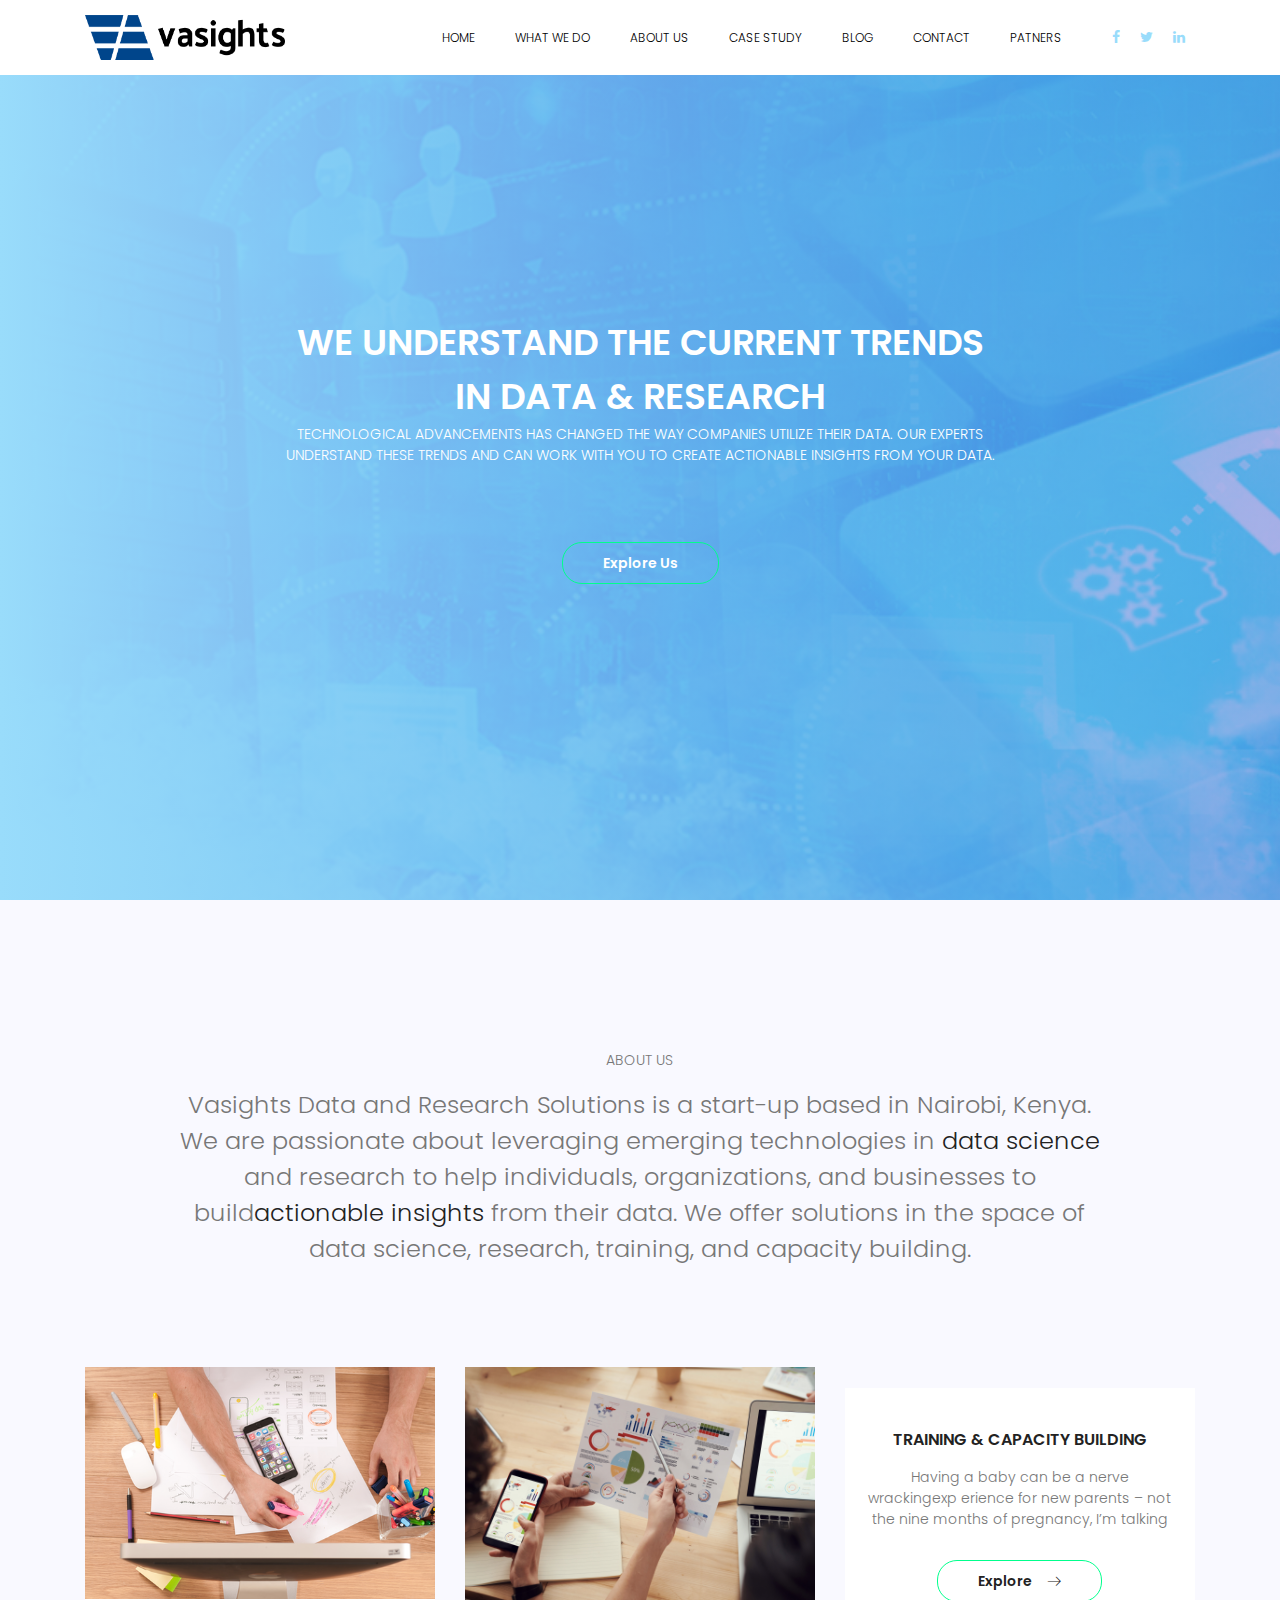
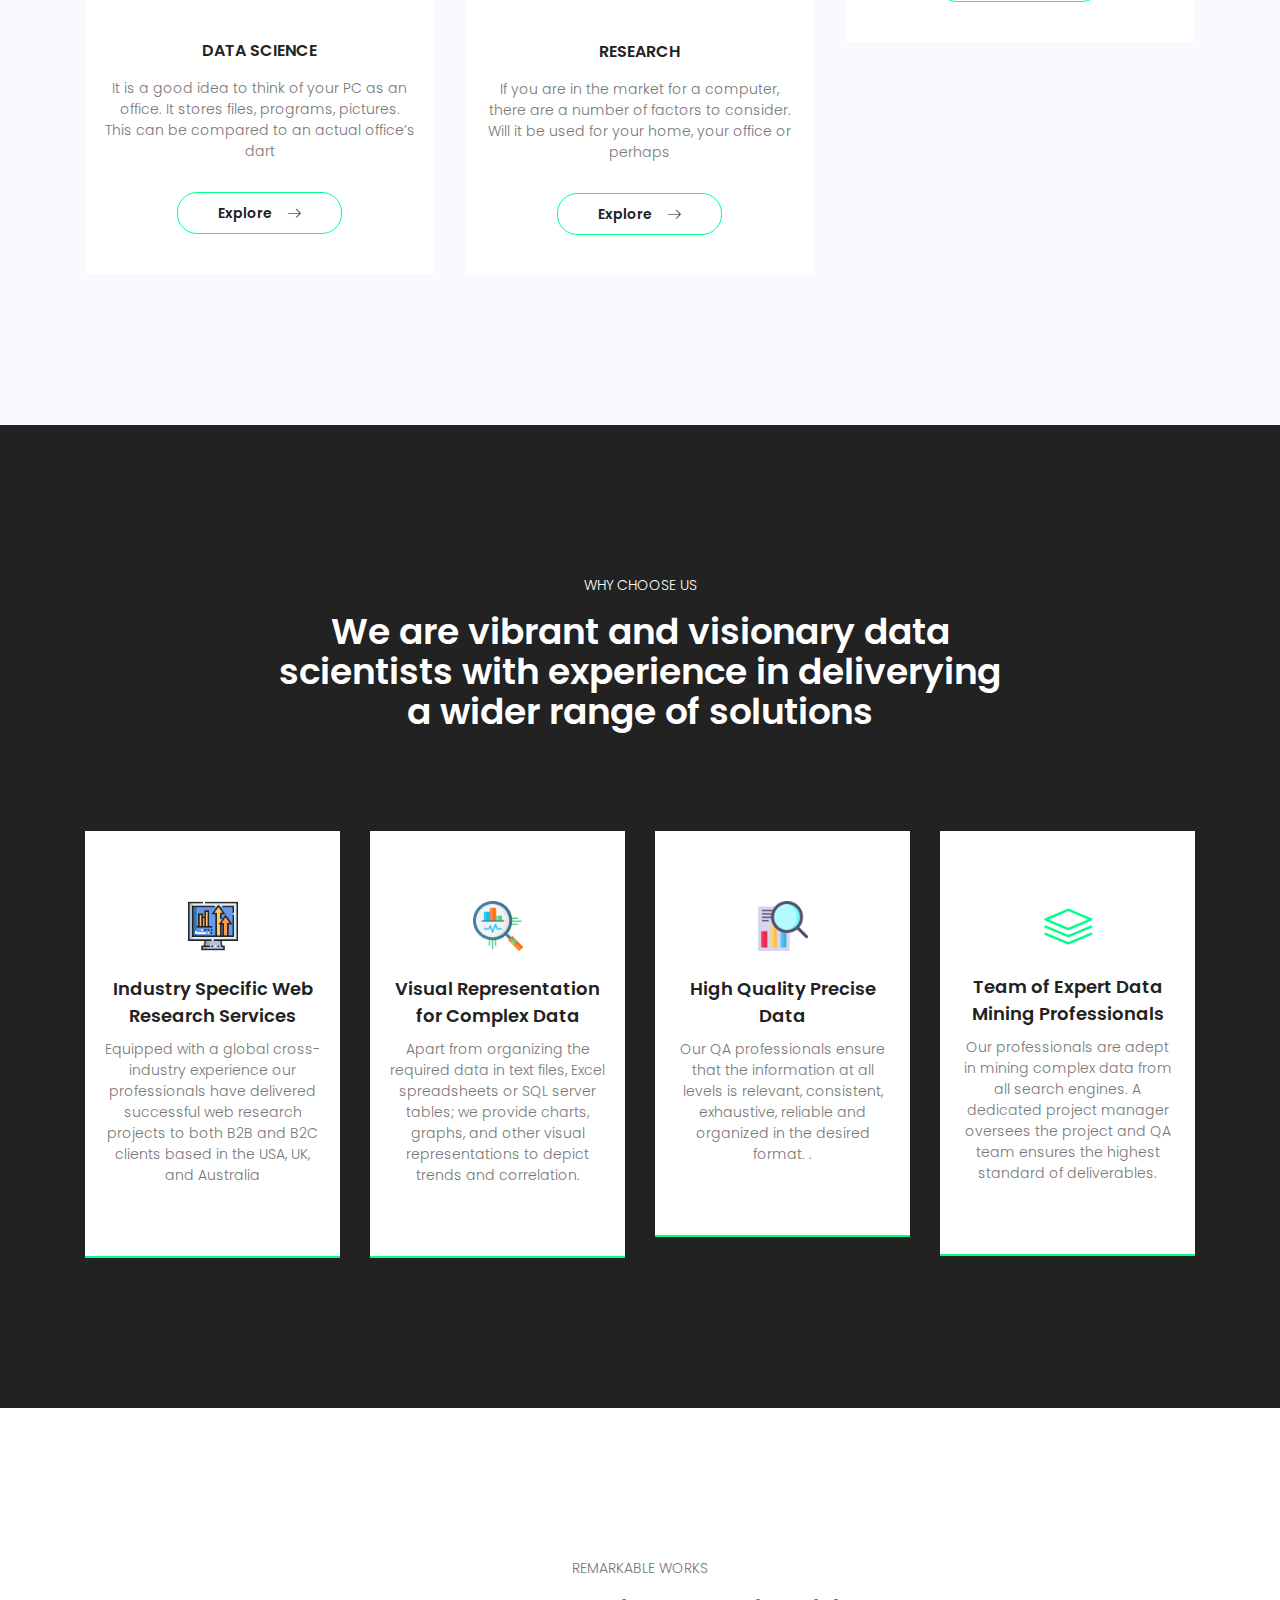
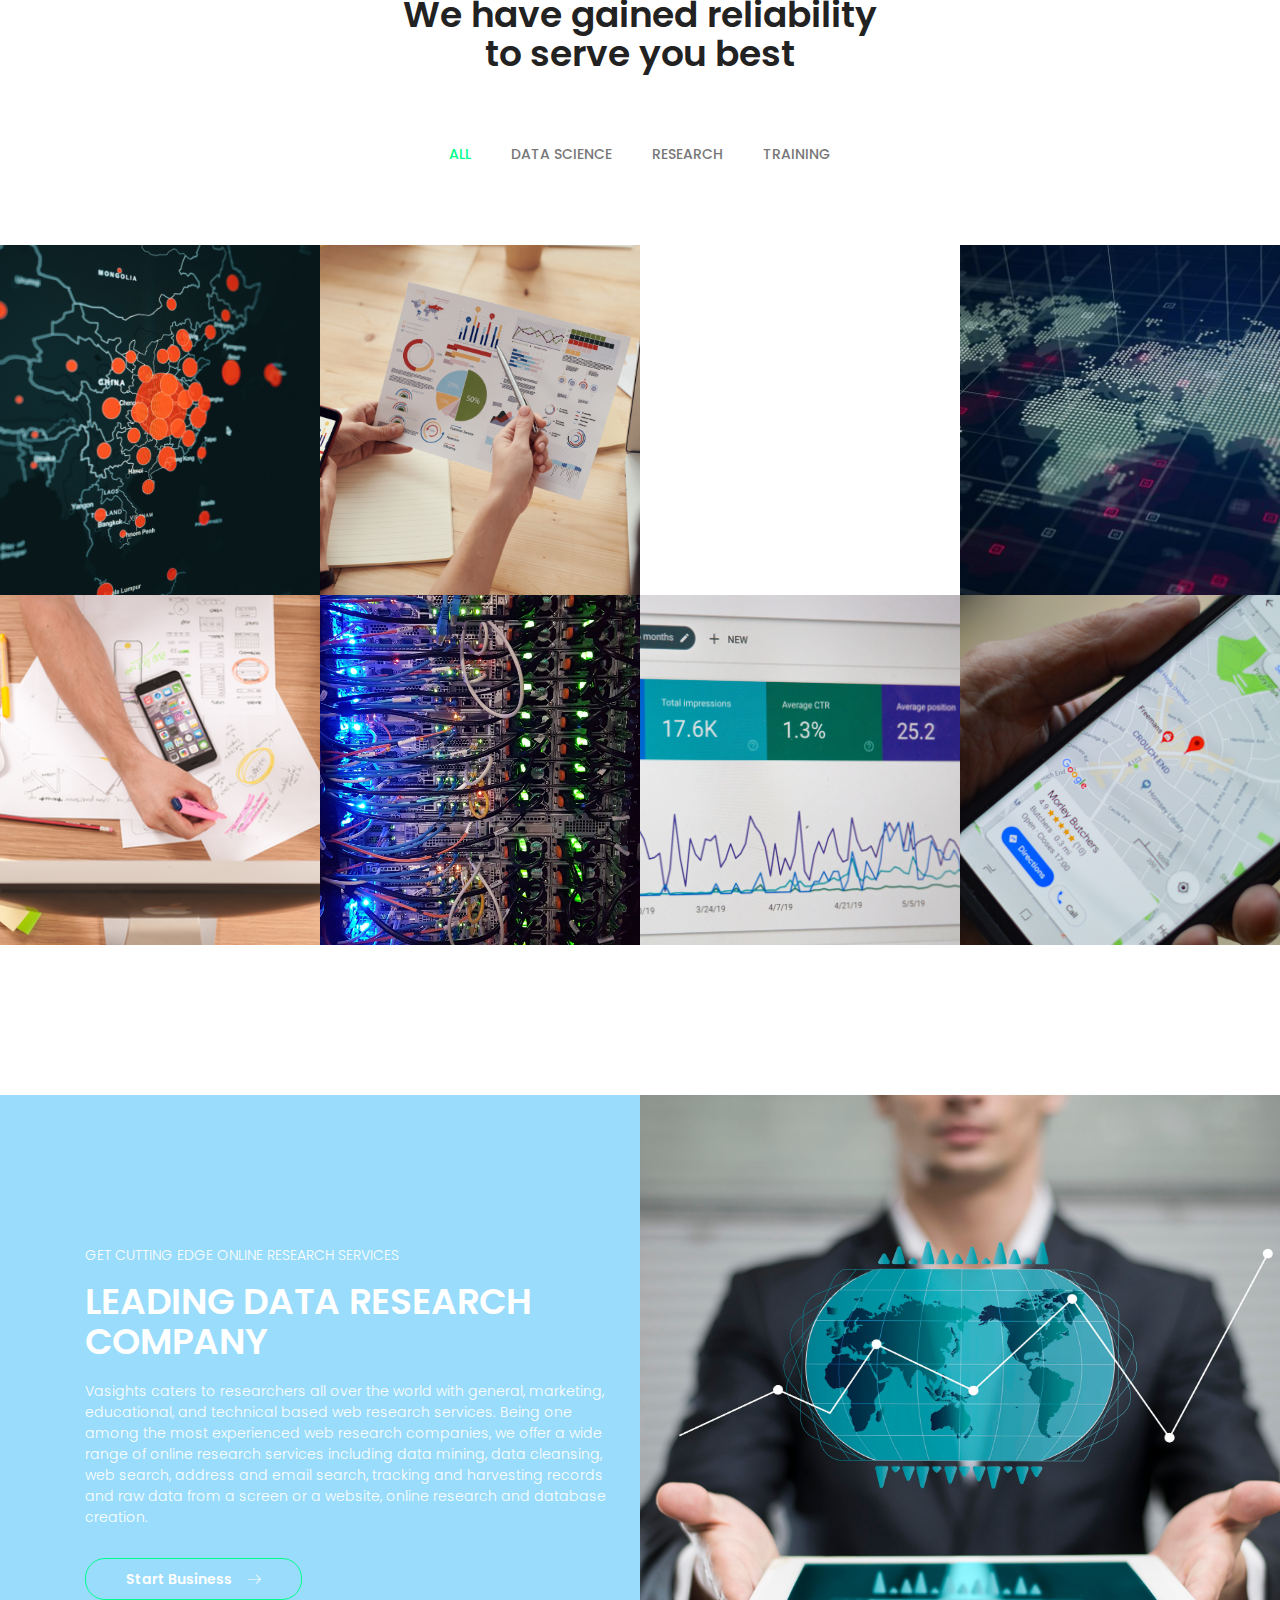
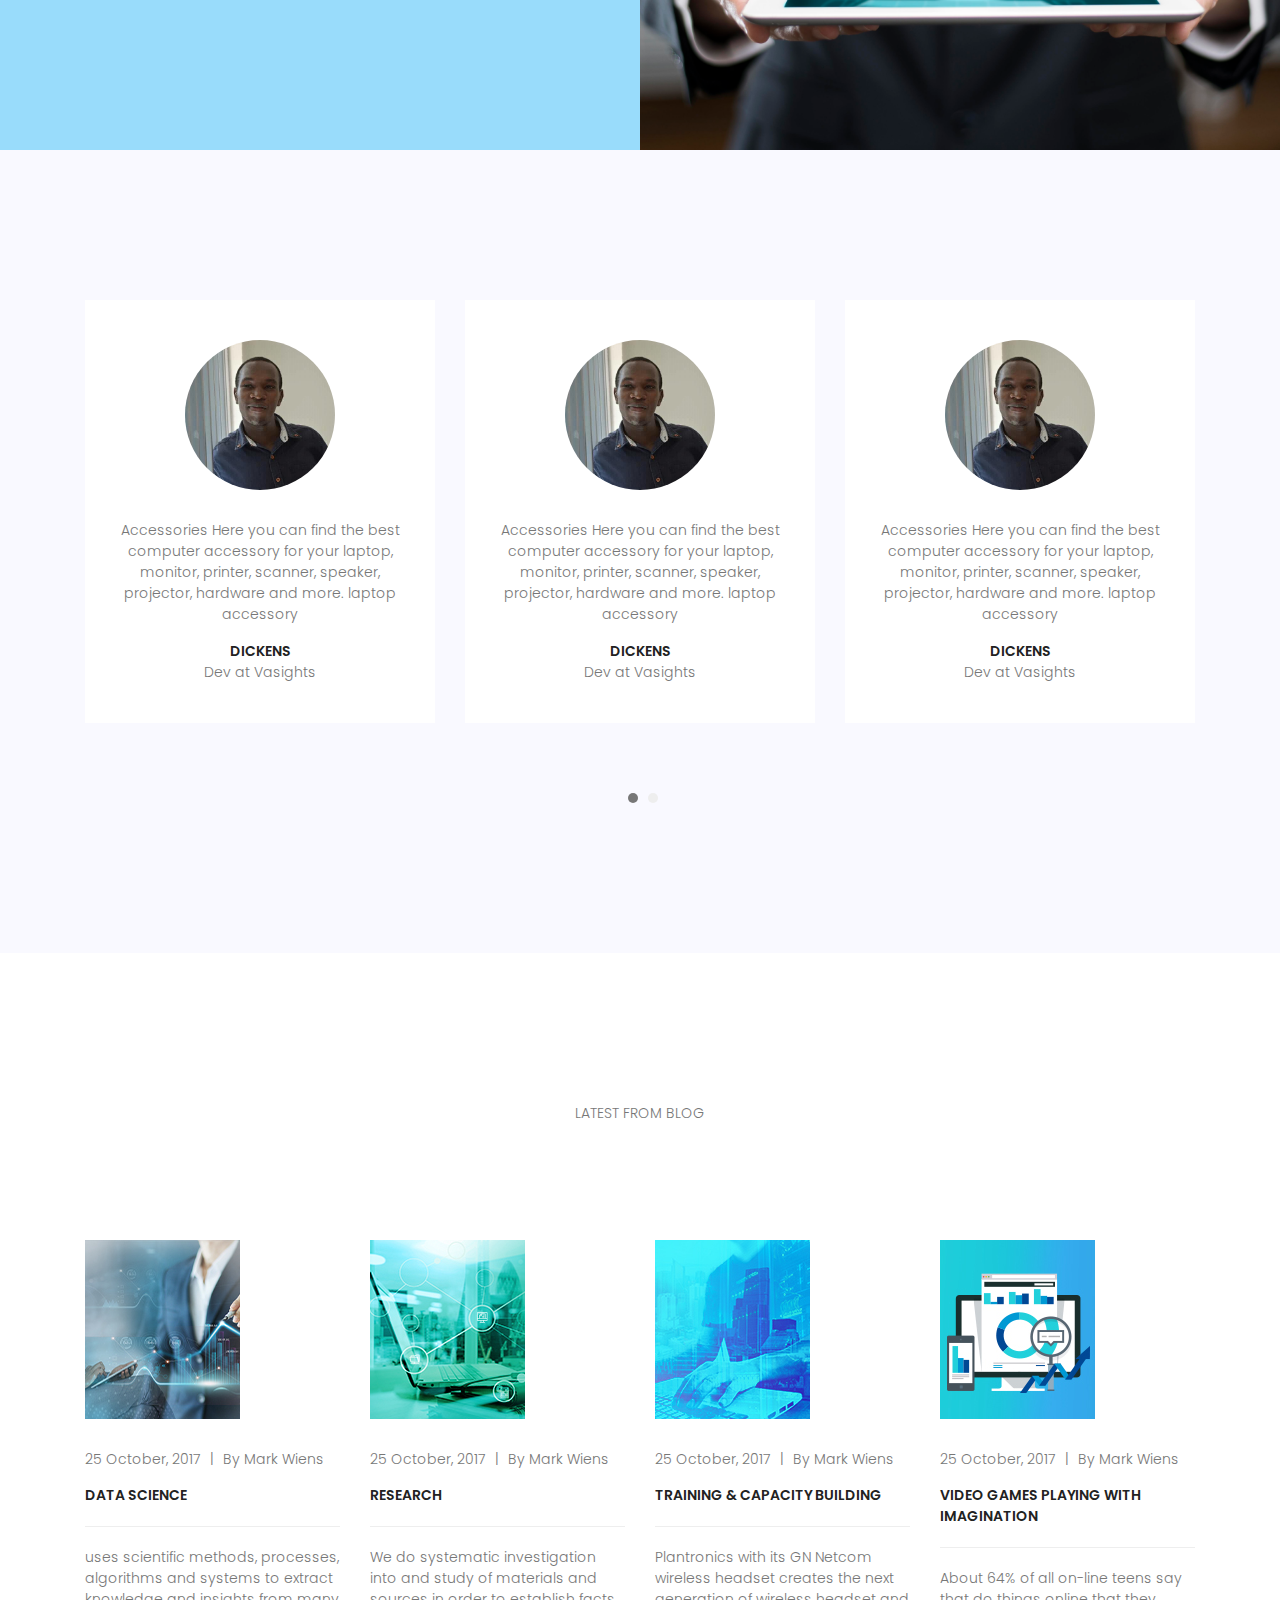
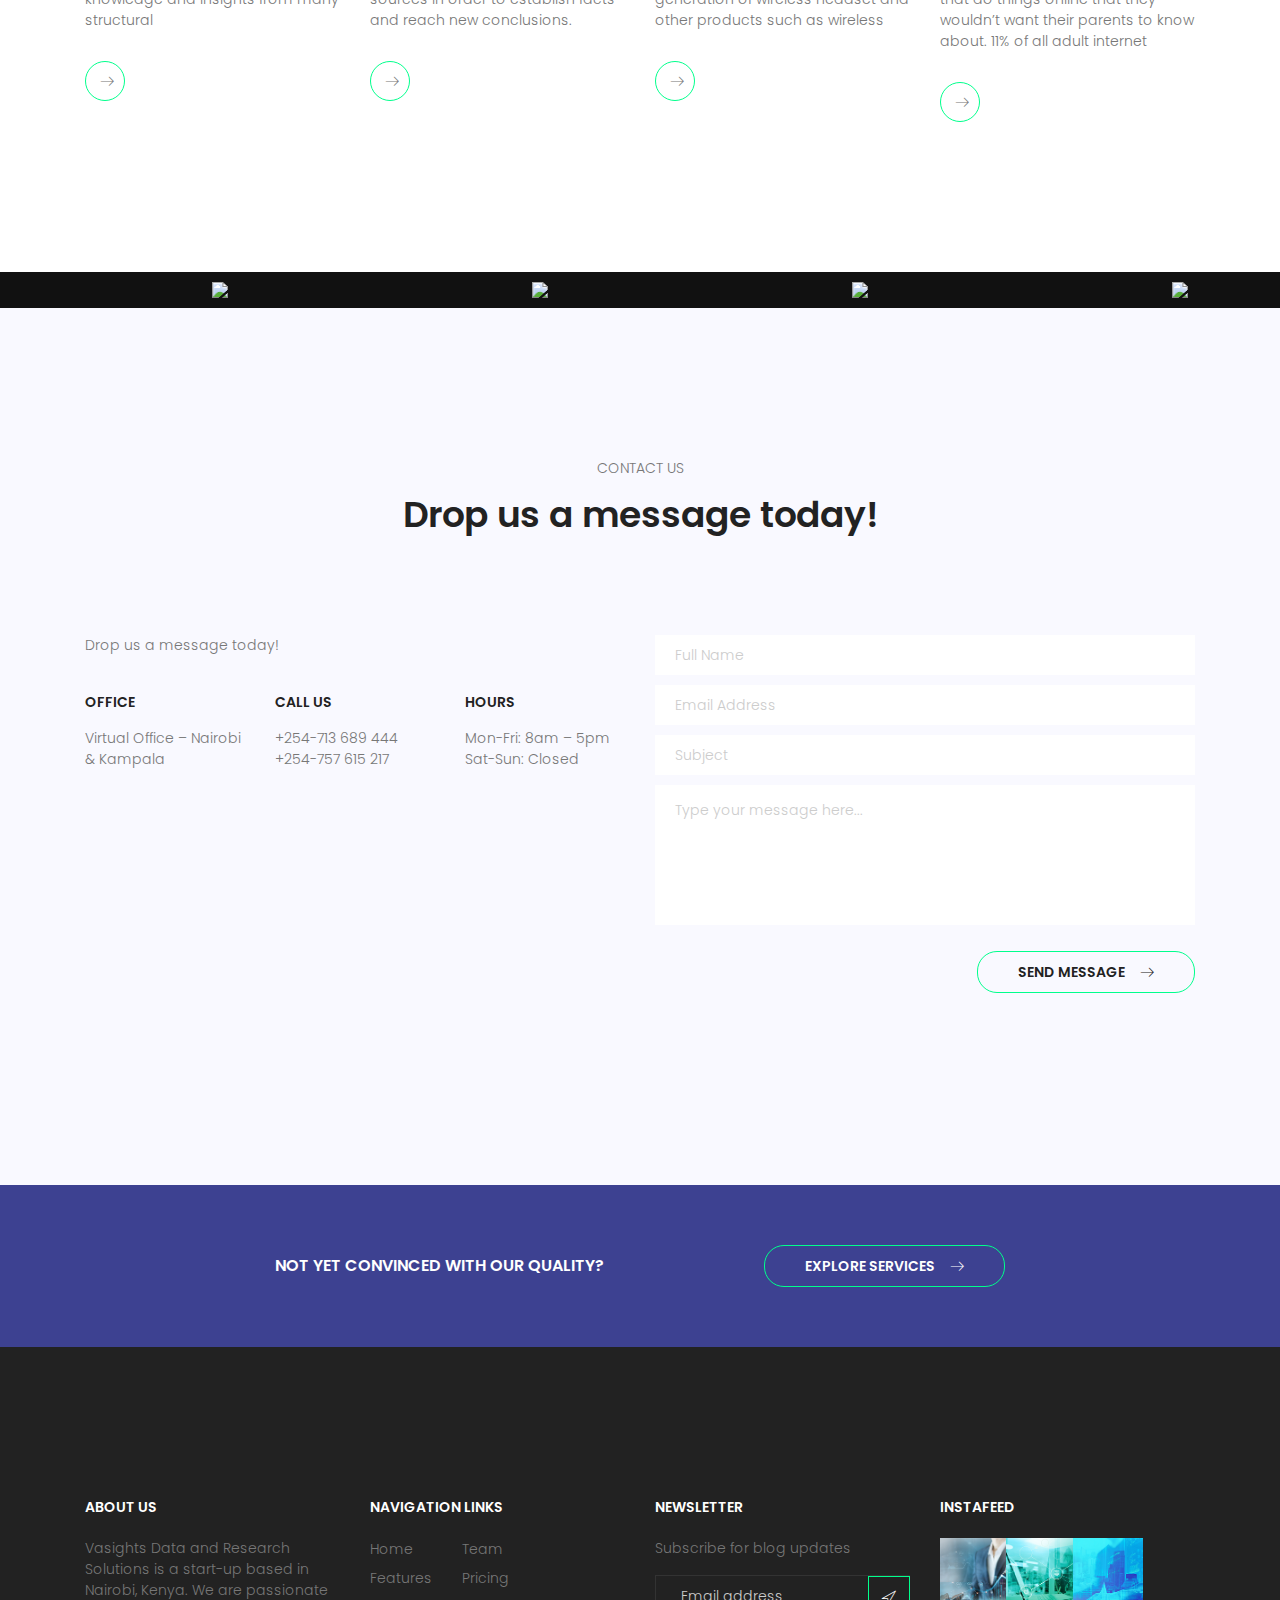
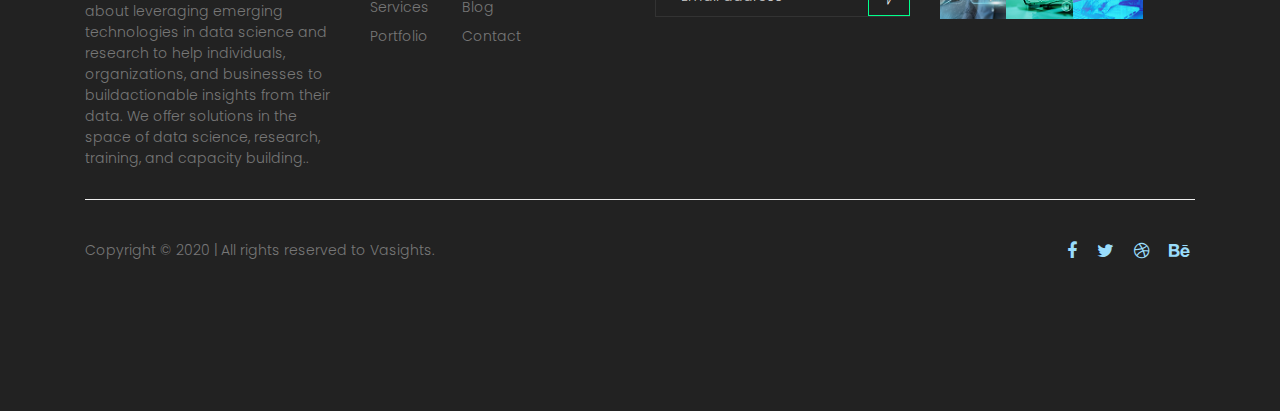
==== index.html @ d42a7b68 "vasights" ====
<!DOCTYPE html>
<html lang="zxx" class="no-js">

<head>
	<!-- Mobile Specific Meta -->
	<meta name="viewport" content="width=device-width, initial-scale=1, shrink-to-fit=no">
	<!-- Favicon-->
	<link rel="shortcut icon" href="img/fav.png">
	<!-- Author Meta -->
	<meta name="author" content="CodePixar">
	<!-- Meta Description -->
	<meta name="description" content="">
	<!-- Meta Keyword -->
	<meta name="keywords" content="">
	<!-- meta character set -->
	<meta charset="UTF-8">
	<!-- Site Title -->
	<title>Vasights</title>

	<link href="https://fonts.googleapis.com/css?family=Poppins:300,500,600" rel="stylesheet">
	<!--
		CSS
		============================================= -->
	<link rel="stylesheet" href="css/linearicons.css">
	<link rel="stylesheet" href="css/owl.carousel.css">
	<link rel="stylesheet" href="css/font-awesome.min.css">
	<link rel="stylesheet" href="css/animate.css">
	<link rel="stylesheet" href="css/bootstrap.css">
	<link rel="stylesheet" href="css/main.css">
</head>

<body>
	<div id="top"></div>

	
	<!-- Start Header Area -->
	<header class="default-header">
		<div class="sticky-header">
			<div class="container">
				<div class="header-content d-flex justify-content-between align-items-center">
					<div class="logo">
						<a href="#top" class="smooth"><img src="img/Vasights-Main-Logo-Transparent.png" alt=""></a>
					</div>
					<div class="right-bar d-flex align-items-center">
						<nav class="d-flex align-items-center">
							<ul class="main-menu">
								<li><a href="#top">Home</a></li>
								<li><a href="#services">What We Do</a></li>
								<li><a href="#protfolio">About Us</a></li>
							
								<li><a href="#casestudy">Case Study</a></li>
								<li><a href="#blog">Blog</a></li>
								<li><a href="#contact">Contact</a></li>
							</ul>
							<ul class="main-menu">
								<li><a href="./partners.html">Patners</a></li>
							</ul>
							<a href="#" class="mobile-btn"><span class="lnr lnr-menu"></span></a>
						</nav>
						
						<div class="header-social d-flex align-items-center">
							<a href="https://www.facebook.com/apticsdata/"><i class="fa fa-facebook"></i></a>
							<a href="https://twitter.com/apticsdata"><i class="fa fa-twitter"></i></a>
							<a href="#"><i class="fa fa-linkedin"></i></a>
						</div>
					</div>
				</div>
			</div>
		</div>
	</header>
	<!-- End Header Area -->
	<!-- Start Banner Area -->
	<section class="banner-area relative">
		<div class="overlay overlay-bg"></div>
		<div class="container">
			<div class="row fullscreen justify-content-center align-items-center">
				<div class="col-lg-8">
					<div class="banner-content text-center">

						<h1 class="text-uppercase text-white">We understand the current trends in data & research</h1>

						<p class="text-uppercase text-white">Technological advancements has changed the way companies
							utilize their data. Our experts understand these trends and can work with you to create
							actionable insights from your data.</p>
						<a href="#" class="primary-btn banner-btn">Explore Us</a>
					</div>
				</div>
			</div>
		</div>
	</section>
	<!-- End Banner Area -->
	<!-- Start About Area -->
	<section class="section-full gray-bg">
		<div class="container">
			<div class="row justify-content-center">
				<div class="col-lg-10">
					<div class="section-title text-center">
						<p class="text-uppercase">About Us</p>
						<h3>
							Vasights Data and Research Solutions is a start-up based in Nairobi, Kenya. We are
							passionate about leveraging emerging technologies in <b>data science</b> and research to
							help
							individuals, organizations, and businesses to build<b>actionable insights</b> from their
							data. We
							offer solutions in the space of data science, research, training, and capacity building.
						</h3>
					</div>
				</div>
			</div>
			<div class="row">
				<div class="col-md-4">
					<figure class="signle-service">
						<img src="img/data.png" class="img-fluid" alt="">
						<figcaption class="text-center">
							<h5 class="text-uppercase">Data Science</h5>
							<p>It is a good idea to think of your PC as an office. It stores files, programs, pictures.
								This can be compared to an actual office’s dart </p><a href="#"
								class="primary-btn d-inline-flex align-items-center">Explore<span
									class="lnr lnr-arrow-right"></span></a>
						</figcaption>
					</figure>
				</div>
				<div class="col-md-4">
					<figure class="signle-service">
						<img src="img/research.jpg" class="img-fluid" alt="">
						<figcaption class="text-center">
							<h5 class="text-uppercase">Research</h5>
							<p>If you are in the market for a computer, there are a number of factors to consider. Will
								it be used for your home, your office or perhaps </p>
							<a href="#" class="primary-btn d-inline-flex align-items-center">Explore<span
									class="lnr lnr-arrow-right"></span></a>
						</figcaption>
					</figure>
				</div>
				<div class="col-md-4">
					<figure class="signle-service">
						<img src="img/training.jpg" class="img-fluid" alt="">
						<figcaption class="text-center">
							<h5 class="text-uppercase">Training & Capacity Building</h5>
							<p>Having a baby can be a nerve wrackingexp erience for new parents – not the nine months of
								pregnancy, I’m talking</p>
							<a href="#" class="primary-btn d-inline-flex align-items-center">Explore<span
									class="lnr lnr-arrow-right"></span></a>
						</figcaption>
					</figure>
				</div>
			</div>
		</div>
	</section>
	<!-- End About Area -->
	<!-- Start Product Area -->
	<section id="services" class="title-bg section-full">
		<div class="container">
			<div class="row justify-content-center">
				<div class="col-lg-8">
					<div class="product-area-title text-center">
						<p class="text-white text-uppercase">Why Choose Us</p>
						<h2 class="text-white h1">We are vibrant and visionary data scientists with experience in
							deliverying<br> a wider range of solutions </h2>
					</div>
				</div>
			</div>
			<div class="row">
				<div class="col-lg-3 col-sm-6">
					<div class="single-product">
						<div class="icon">
							<span class="lnr lnr"><img style="width: 50px;" src="./img/reports.png" alt=""
									srcset=""></span>
						</div>
						<div class="desc">
							<h4>Industry Specific Web Research Services</h4>
							<p>Equipped with a global cross-industry experience our professionals have delivered
								successful web research projects to both B2B and B2C clients based in the USA, UK, and
								Australia </p>
						</div>
					</div>
				</div>
				<div class="col-lg-3 col-sm-6">
					<div class="single-product">
						<div class="icon">
							<span class="lnr nr-magic-wand"><img style="width: 50px;" src="./img/statistics.png" alt=""
									srcset=""></span>
						</div>
						<div class="desc">
							<h4>Visual Representation for Complex Data </h4>
							<p>Apart from organizing the required data in text files, Excel spreadsheets or SQL server
								tables; we provide charts, graphs, and other visual representations to depict trends and
								correlation.</p>
						</div>
					</div>
				</div>
				<div class="col-lg-3 col-sm-6">
					<div class="single-product">
						<div class="icon">
							<span class="lnr nr-sun"><img style="width: 50px;" src="./img/research.png" alt=""
									srcset=""></span>
						</div>
						<div class="desc">
							<h4>High Quality Precise Data</h4>
							<p>Our QA professionals ensure that the information at all levels is relevant, consistent,
								exhaustive, reliable and organized in the desired format. .
							</p>
						</div>
					</div>
				</div>
				<div class="col-lg-3 col-sm-6">
					<div class="single-product">
						<div class="icon">
							<span class="lnr lnr-layers"></span>
						</div>
						<div class="desc">
							<h4>Team of Expert Data Mining Professionals</h4>
							<p>Our professionals are adept in mining complex data from all search engines. A dedicated
								project manager oversees the project and QA team ensures the highest standard of
								deliverables.
							</p>
						</div>
					</div>
				</div>
			</div>
		</div>
	</section>
	<!-- End Product Area -->
	<!-- Start Progress Bar Area -->
	<!-- <div class="container pt-150">
		<div class="row">
			<div class="col-lg-3 col-sm-6 d-flex justify-content-center">
				<div class="list text-center">
					<div class="list-item">
						<div class="progressBar progressBar--animateNone" data-progress="80">
							<svg class="progressBar-contentCircle" viewBox="0 0 200 200">
								<circle transform="rotate(-90, 100, 100)" class="progressBar-background" cx="100"
									cy="100" r="95" />
								<circle transform="rotate(-90, 100, 100)" class="progressBar-circle" cx="100" cy="100"
									r="95" />
							</svg>
							<span class="progressBar-percentage progressBar-percentage-count"></span>
						</div>
					</div>
					<p class="text-uppercase">Web Design</p>
				</div>
			</div>
			<div class="col-lg-3 col-sm-6 d-flex justify-content-center">
				<div class="list text-center">
					<div class="list-item">
						<div class="progressBar progressBar--animateText" data-progress="75">
							<svg class="progressBar-contentCircle" viewBox="0 0 200 200">
								<circle transform="rotate(-90, 100, 100)" class="progressBar-background" cx="100"
									cy="100" r="95" />
								<circle transform="rotate(-90, 100, 100)" class="progressBar-circle" cx="100" cy="100"
									r="95" />
							</svg>
							<span class="progressBar-percentage progressBar-percentage-count"></span>
						</div>
					</div>
					<p class="text-uppercase">UI/UX Design</p>
				</div>
			</div>
			<div class="col-lg-3 col-sm-6 d-flex justify-content-center">
				<div class="list text-center">
					<div class="list-item">
						<div class="progressBar progressBar--animateCircle" data-progress="60">
							<svg class="progressBar-contentCircle" viewBox="0 0 200 200">
								<circle transform="rotate(-90, 100, 100)" class="progressBar-background" cx="100"
									cy="100" r="95" />
								<circle transform="rotate(-90, 100, 100)" class="progressBar-circle" cx="100" cy="100"
									r="95" />
							</svg>
							<span class="progressBar-percentage progressBar-percentage-count"></span>
						</div>
					</div>
					<p class="text-uppercase">Mobile App</p>
				</div>
			</div>
			<div class="col-lg-3 col-sm-6 d-flex justify-content-center">
				<div class="list text-center">
					<div class="list-item">
						<div class="progressBar progressBar--animateAll" data-progress="90">
							<svg class="progressBar-contentCircle" viewBox="0 0 200 200">
								
								<circle transform="rotate(-90, 100, 100)" class="progressBar-background" cx="100"
									cy="100" r="95" />
								<circle transform="rotate(-90, 100, 100)" class="progressBar-circle" cx="100" cy="100"
									r="95" />
							</svg>
							<span class="progressBar-percentage progressBar-percentage-count"></span>
						</div>
					</div>
					<p class="text-uppercase">Web Development</p>
				</div>
			</div>
		</div>
	</div> -->
	<!-- End Progress Bar Area -->
	<!-- Start shuffle Area -->
	<section id="protfolio" class="section-full">
		<div class="container">
			<div class="row justify-content-center">
				<div class="col-lg-8">
					<div class="product-area-title text-center">
						<p class="text-uppercase">Remarkable Works</p>
						<h2 class="h1">We have gained reliability <br> to serve you best</h2>
					</div>
				</div>
			</div>
		</div>
		<div class="container">
			<div class="controls d-flex flex-wrap justify-content-center">
				<a class="filter active" data-filter="all">All</a>
				<a class="filter" data-filter=".category-1">Data Science</a>
				<a class="filter" data-filter=".category-2">Research</a>
				<a class="filter" data-filter=".category-3">Training</a>
				<!-- <a class="filter" data-filter=".category-4">Creative Work</a>
				<a class="filter" data-filter=".category-5">Web Design</a>
				<a class="filter" data-filter=".category-6">Print Material</a> -->
			</div>
		</div>



		<div id="filter-content" class="row no-gutters mt-70">
			<div class="mix category-1 col-lg-3 col-md-4 col-sm-6 single-filter-content content-1" data-myorder="1">
				<div class="overlay overlay-bg-content d-flex align-items-center justify-content-center flex-column">
					<p class="text-white">Image Manipulation</p>
					<div class="line"></div>
					<h5 class="text-white text-uppercase">Creative Tangerine</h5>
				</div>
			</div>
			<div class="mix category-1 category-5 category-3 category-5 col-lg-3 col-md-4 col-sm-6 single-filter-content content-2"
				data-myorder="2">
				<div class="overlay overlay-bg-content d-flex align-items-center justify-content-center flex-column">
					<p class="text-white">Image Manipulation</p>
					<div class="line"></div>
					<h5 class="text-white text-uppercase">Creative Tangerine</h5>
				</div>
			</div>
			<div class="mix category-1 category-5 col-lg-3 col-md-4 col-sm-6 single-filter-content content-3"
				data-myorder="3">
				<div class="overlay overlay-bg-content d-flex align-items-center justify-content-center flex-column">
					<p class="text-white">Image Manipulation</p>
					<div class="line"></div>
					<h5 class="text-white text-uppercase">Creative Tangerine</h5>
				</div>
			</div>
			<div class="mix category-2 category-3 category-6 col-lg-3 col-md-4 col-sm-6 single-filter-content content-4"
				data-myorder="4">
				<div class="overlay overlay-bg-content d-flex align-items-center justify-content-center flex-column">
					<p class="text-white">Image Manipulation</p>
					<div class="line"></div>
					<h5 class="text-white text-uppercase">Creative Tangerine</h5>
				</div>
			</div>
			<div class="mix category-1 category-4 category-5 col-lg-3 col-md-4 col-sm-6 single-filter-content content-5"
				data-myorder="5">
				<div class="overlay overlay-bg-content d-flex align-items-center justify-content-center flex-column">
					<p class="text-white">Image Manipulation</p>
					<div class="line"></div>
					<h5 class="text-white text-uppercase">Creative Tangerine</h5>
				</div>
			</div>
			<div class="mix category-1 category-3 category-5 category-6 col-lg-3 col-md-4 col-sm-6 single-filter-content content-6"
				data-myorder="6">
				<div class="overlay overlay-bg-content d-flex align-items-center justify-content-center flex-column">
					<p class="text-white">Image Manipulation</p>
					<div class="line"></div>
					<h5 class="text-white text-uppercase">Creative Tangerine</h5>
				</div>
			</div>
			<div class="mix category-2 category-4 category-3 col-lg-3 col-md-4 col-sm-6 single-filter-content content-7"
				data-myorder="7">
				<div class="overlay overlay-bg-content d-flex align-items-center justify-content-center flex-column">
					<p class="text-white">Image Manipulation</p>
					<div class="line"></div>
					<h5 class="text-white text-uppercase">Creative Tangerine</h5>
				</div>
			</div>
			<div class="mix category-2 category-6 category-5 col-lg-3 col-md-4 col-sm-6 single-filter-content content-8"
				data-myorder="8">
				<div class="overlay overlay-bg-content d-flex align-items-center justify-content-center flex-column">
					<p class="text-white">Image Manipulation</p>
					<div class="line"></div>
					<h5 class="text-white text-uppercase">Creative Tangerine</h5>
				</div>
			</div>
		</div>
	</section>
	<!-- End shuffle Area -->
	<!-- Start Team member Area -->
	<!-- <section id="team" class="pb-150">
		<div class="container">
			<div class="row justify-content-center">
				<div class="col-lg-8">
					<div class="product-area-title text-center">
						<p class="text-uppercase">Creative People</p>
						<h2 class="h1">Team work builds trust and <br> trust builds growth</h2>
					</div>
				</div>
			</div>
			<div class="row">
				<div class="col-lg-3 col-sm-6">
					<div class="single-member">
						<div class="thumb relative" style="background: url(img/t1.jpg);">
							<div
								class="overlay overlay-member d-flex flex-column justify-content-end align-items-center">
								<p class="text-white">This article is floated online with an aim to help you find the
									best dvd printing solution. Dvd</p>
								<div class="line"></div>
								<div class="social d-flex align-items-center justify-content-center">
									<a href="#"><i class="fa fa-facebook"></i></a>
									<a href="#"><i class="fa fa-twitter"></i></a>
									<a href="#"><i class="fa fa-linkedin"></i></a>
								</div>
							</div>
						</div>
						<div class="desc text-center">
							<h5 class="text-uppercase"><a href="#">Ethel Davis</a></h5>
							<p>Managing Director (Sales)</p>
						</div>
					</div>
				</div>
				<div class="col-lg-3 col-sm-6">
					<div class="single-member">
						<div class="thumb relative" style="background: url(img/t2.jpg);">
							<div
								class="overlay overlay-member d-flex flex-column justify-content-end align-items-center">
								<p class="text-white">This article is floated online with an aim to help you find the
									best dvd printing solution. Dvd</p>
								<div class="line"></div>
								<div class="social d-flex align-items-center justify-content-center">
									<a href="#"><i class="fa fa-facebook"></i></a>
									<a href="#"><i class="fa fa-twitter"></i></a>
									<a href="#"><i class="fa fa-linkedin"></i></a>
								</div>
							</div>
						</div>
						<div class="desc text-center">
							<h5 class="text-uppercase"><a href="#">Rodney Cooper</a></h5>
							<p>Creative Art Director</p>
						</div>
					</div>
				</div>
				<div class="col-lg-3 col-sm-6">
					<div class="single-member">
						<div class="thumb relative" style="background: url(img/t3.jpg);">
							<div
								class="overlay overlay-member d-flex flex-column justify-content-end align-items-center">
								<p class="text-white">This article is floated online with an aim to help you find the
									best dvd printing solution. Dvd</p>
								<div class="line"></div>
								<div class="social d-flex align-items-center justify-content-center">
									<a href="#"><i class="fa fa-facebook"></i></a>
									<a href="#"><i class="fa fa-twitter"></i></a>
									<a href="#"><i class="fa fa-linkedin"></i></a>
								</div>
							</div>
						</div>
						<div class="desc text-center">
							<h5 class="text-uppercase"><a href="#">Dora Walker</a></h5>
							<p>Senior Core Developer</p>
						</div>
					</div>
				</div>
				<div class="col-lg-3 col-sm-6">
					<div class="single-member">
						<div class="thumb relative" style="background: url(img/t4.jpg);">
							<div
								class="overlay overlay-member d-flex flex-column justify-content-end align-items-center">
								<p class="text-white">This article is floated online with an aim to help you find the
									best dvd printing solution. Dvd</p>
								<div class="line"></div>
								<div class="social d-flex align-items-center justify-content-center">
									<a href="#"><i class="fa fa-facebook"></i></a>
									<a href="#"><i class="fa fa-twitter"></i></a>
									<a href="#"><i class="fa fa-linkedin"></i></a>
								</div>
							</div>
						</div>
						<div class="desc text-center">
							<h5 class="text-uppercase"><a href="#">Lena Keller</a></h5>
							<p>Creative Content Developer</p>
						</div>
					</div>
				</div>
			</div>
		</div>
	</section> -->
	<!-- End Team member Area -->

	<!-- Start Digital Studio -->
	<section class="section-full studio-area">
		<div class="container">
			<div class="row">
				<div class="col-lg-6">
					<div class="studio-content">
						<p class="text-uppercase text-white">Get Cutting Edge Online Research Services</p>
						<h2 class="h1 text-white text-uppercase mb-20">Leading Data Research Company</h2>
						<p class="text-white mb-30">Vasights caters to researchers all over the world with general,
							marketing,
							educational, and technical based web research services. Being one among the most experienced
							web research companies, we offer a wide range of online research services including data
							mining, data cleansing, web search, address and email search, tracking and harvesting
							records and raw data from a screen or a website, online research and database creation.</p>
						<a href="#" class="primary-btn text-white d-inline-flex align-items-center">Start Business<span
								class="lnr lnr-arrow-right"></span></a>
					</div>
				</div>
			</div>
		</div>
	</section>
	<!-- End Digital Studio -->
	<!-- Start Pricing Area -->
	<!-- <section class="section-full">
		<div class="container">
			<div class="row justify-content-center">
				<div class="col-lg-8">
					<div class="product-area-title text-center">
						<p class="text-uppercase">Creative People</p>
						<h2 class="h1">Team work builds trust and <br> trust builds growth</h2>
					</div>
				</div>
			</div>
			<div class="row">
				<div class="col-md-4">
					<div class="single-pricing-table">
						<div class="top">
							<div class="head text-center">
								<span class="lnr lnr-shirt"></span><br>
								<h5 class="text-white text-uppercase">Standard</h5>
							</div>
							<div class="package text-center">
								<div class="price">£199</div>
								<span class="text-white">Per month</span>
							</div>
						</div>

						<div class="bottom text-center">
							<ul class="feature text-center">
								<li>2.5 GB Photos</li>
								<li>Secure Online Transfer</li>
								<li>Unlimited Styles</li>
								<li>Customer Service</li>
								<li>Manual Backup</li>
							</ul>
							<a href="#"
								class="primary-btn text-uppercase d-inline-flex align-items-center">Purchase<span
									class="lnr lnr-arrow-right"></span></a>
						</div>
					</div>
				</div>
				<div class="col-md-4">
					<div class="single-pricing-table">
						<div class="top">
							<div class="head text-center">
								<span class="lnr lnr-shirt"></span><br>
								<h5 class="text-white text-uppercase">Business</h5>
							</div>
							<div class="package text-center">
								<div class="price">£399</div>
								<span class="text-white">Per month</span>
							</div>
						</div>

						<div class="bottom text-center">
							<ul class="feature text-center">
								<li>2.5 GB Photos</li>
								<li>Secure Online Transfer</li>
								<li>Unlimited Styles</li>
								<li>Customer Service</li>
								<li>Manual Backup</li>
							</ul>
							<a href="#"
								class="primary-btn text-uppercase d-inline-flex align-items-center">Purchase<span
									class="lnr lnr-arrow-right"></span></a>
						</div>
					</div>
				</div>
				<div class="col-md-4">
					<div class="single-pricing-table">
						<div class="top">
							<div class="head text-center">
								<span class="lnr lnr-apartment"></span>
								<h5 class="text-white text-uppercase">Ultimate</h5>
							</div>
							<div class="package text-center">
								<div class="price">£499</div>
								<span class="text-white">Per month</span>
							</div>
						</div>

						<div class="bottom text-center">
							<ul class="feature text-center">
								<li>2.5 GB Photos</li>
								<li>Secure Online Transfer</li>
								<li>Unlimited Styles</li>
								<li>Customer Service</li>
								<li>Manual Backup</li>
							</ul>
							<a href="#"
								class="primary-btn text-uppercase d-inline-flex align-items-center">Purchase<span
									class="lnr lnr-arrow-right"></span></a>
						</div>
					</div>
				</div>
			</div>
		</div>
	</section> -->
	<!-- End Pricing Area -->
	<!-- Start Testimonial Area -->
	<section class="section-full gray-bg">
		<div class="container">
			<div class="active-testimonial-carousel">
				<div class="single-testimonial">
					<img src="img/me.jpg" class="img-circle" alt="">
					<p>Accessories Here you can find the best computer accessory for your laptop, monitor, printer,
						scanner, speaker, projector, hardware and more. laptop accessory </p>
					<div class="author text-center">
						<h6 class="text-uppercase"><a href="#">Dickens</a></h6>
						<span>Dev at Vasights</span>
					</div>
				</div>
				<div class="single-testimonial">
					<img src="img/me.jpg" class="img-circle" alt="">
					<p>Accessories Here you can find the best computer accessory for your laptop, monitor, printer,
						scanner, speaker, projector, hardware and more. laptop accessory </p>
					<div class="author text-center">
						<h6 class="text-uppercase"><a href="#">Dickens</a></h6>
						<span>Dev at Vasights</span>
					</div>
				</div>
				<div class="single-testimonial">
					<img src="img/me.jpg" class="img-circle" alt="">
					<p>Accessories Here you can find the best computer accessory for your laptop, monitor, printer,
						scanner, speaker, projector, hardware and more. laptop accessory </p>
					<div class="author text-center">
						<h6 class="text-uppercase"><a href="#">Dickens</a></h6>
						<span>Dev at Vasights</span>
					</div>
				</div>
				<div class="single-testimonial">
					<img src="img/me.jpg" class="img-circle" alt="">
					<p>Accessories Here you can find the best computer accessory for your laptop, monitor, printer,
						scanner, speaker, projector, hardware and more. laptop accessory </p>
					<div class="author text-center">
						<h6 class="text-uppercase"><a href="#">Dickens</a></h6>
						<span>Dev at Vasights</span>
					</div>
				</div>
				<div class="single-testimonial">
					<img src="img/me.jpg" class="img-circle" alt="">
					<p>Accessories Here you can find the best computer accessory for your laptop, monitor, printer,
						scanner, speaker, projector, hardware and more. laptop accessory </p>
					<div class="author text-center">
						<h6 class="text-uppercase"><a href="#">Dickens</a></h6>
						<span>Dev at Vasights</span>
					</div>
				</div>
			</div>
		</div>
	</section>
	<!-- End Testimonial Area -->
	<!-- Start Publish Area -->
	<section id="blog" class="section-full">
		<div class="container">
			<div class="row justify-content-center">
				<div class="col-lg-8">
					<div class="product-area-title text-center">
						<p class="text-uppercase">Latest From Blog</p>
						<!-- <h2 class="h1">Publish what you want to <br> not requires social</h2> -->
					</div>
				</div>
			</div>
			<div class="row">
				<div class="col-lg-3 col-md-6">
					<div class="single-publish">
						<img src="img/is1.jpg" class="img-fluid" alt="">
						<div class="top">
							<div class="mb-15 d-flex">
								<a href="#">25 October, 2017</a>
								<span class="line">|</span>
								<a href="#">By Mark Wiens</a>
							</div>
							<h6 class="text-uppercase"><a href="#">Data Science</a></h6>
						</div>
						<p class="mb-30"> uses scientific methods, processes, algorithms and systems to extract
							knowledge and insights from many structural </p>
						<a href="#" class="details-btn d-flex justify-content-center align-items-center"><span
								class="details">Details</span><span class="lnr lnr-arrow-right"></span></a>
					</div>
				</div>
				<div class="col-lg-3 col-md-6">
					<div class="single-publish">
						<img src="img/is2.jpg" class="img-fluid" alt="">
						<div class="top">
							<div class="mb-15 d-flex">
								<a href="#">25 October, 2017</a>
								<span class="line">|</span>
								<a href="#">By Mark Wiens</a>
							</div>
							<h6 class="text-uppercase"><a href="#">Research </a></h6>
						</div>
						<p class="mb-30"> We do systematic investigation into and study of materials and sources in
							order to establish facts and reach new conclusions. </p>
						<a href="#" class="details-btn d-flex justify-content-center align-items-center"><span
								class="details">Details</span><span class="lnr lnr-arrow-right"></span></a>
					</div>
				</div>
				<div class="col-lg-3 col-md-6">
					<div class="single-publish">
						<img src="img/is3.jpg" class="img-fluid" alt="">
						<div class="top">
							<div class="mb-15 d-flex">
								<a href="#">25 October, 2017</a>
								<span class="line">|</span>
								<a href="#">By Mark Wiens</a>
							</div>
							<h6 class="text-uppercase"><a href="#">Training & Capacity Building</a></h6>
						</div>
						<p class="mb-30">Plantronics with its GN Netcom wireless headset creates the next generation of
							wireless headset and other products such as wireless </p>
						<a href="#" class="details-btn d-flex justify-content-center align-items-center"><span
								class="details">Details</span><span class="lnr lnr-arrow-right"></span></a>
					</div>
				</div>
				<div class="col-lg-3 col-md-6">
					<div class="single-publish">
						<img src="img/is4.jpg" class="img-fluid" alt="">
						<div class="top">
							<div class="mb-15 d-flex">
								<a href="#">25 October, 2017</a>
								<span class="line">|</span>
								<a href="#">By Mark Wiens</a>
							</div>
							<h6 class="text-uppercase"><a href="#">Video Games Playing With Imagination</a></h6>
						</div>
						<p class="mb-30">About 64% of all on-line teens say that do things online that they wouldn’t
							want their parents to know about. 11% of all adult internet </p>
						<a href="#" class="details-btn d-flex justify-content-center align-items-center"><span
								class="details">Details</span><span class="lnr lnr-arrow-right"></span></a>
					</div>
				</div>
			</div>
		</div>
	</section>
	<!-- End Publish Area -->

	<div class="customer-logos">
		<div class="slide"><img src="https://www.damcogroup.com/wp-content/themes/DamcoNew/images/partner-page/omni-us.png"></div>
		<div class="slide"><img src="https://www.damcogroup.com/wp-content/themes/DamcoNew/images/partner-page/UI-path.png"></div>
		<div class="slide"><img src="https://www.damcogroup.com/wp-content/themes/DamcoNew/images/partner-page/salesforce.png"></div>
		<div class="slide"><img src="https://www.damcogroup.com/wp-content/themes/DamcoNew/images/partner-page/amazon.png"></div>
		<div class="slide"><img src="https://www.damcogroup.com/wp-content/themes/DamcoNew/images/partner-page/google-cloud.png"></div>

	  </div>
					  
	<!-- <div class="tech-slideshow">
		<div class="mover-1"></div>
		<div class="mover-2"></div>
	  </div> -->
	<!-- Start Contact Area -->
	<section id="contact" class="section-full gray-bg">
		<div class="container">
			<div class="row justify-content-center">
				<div class="col-lg-8">
					<div class="product-area-title text-center">
						<p class="text-uppercase">Contact Us</p>
						<h2 class="h1">Drop us a message today!</h2>
					</div>
				</div>
			</div>
			<div class="row">
				<div class="col-lg-6 mt-30">
					<p>Drop us a message today!</p>
					<div class="row">
						<div class="col-sm-4">
							<div class="address mt-20">
								<h6 class="text-uppercase mb-15">Office</h6>
								<p>Virtual Office – Nairobi & Kampala</p>
							</div>
						</div>
						<div class="col-sm-4">
							<div class="address mt-20">
								<h6 class="text-uppercase mb-15">Call Us</h6>
								<a href="tel:0000">+254-713 689 444</a> <br>
								<a href="tel:0000">+254-757 615 217</a>
							</div>
						</div>
						<div class="col-sm-4">
							<div class="address mt-20">
								<h6 class="text-uppercase mb-15">Hours</h6>
								<a href="#">Mon-Fri: 8am – 5pm</a> <br>
								<a href="#">Sat-Sun: Closed</a>
							</div>
						</div>
					</div>
				</div>


				<div class="col-lg-6 mt-30">
					<form id="myForm" action="mail.php" method="post" class="contact-form">
						<div class="single-input color-2 mb-10">
							<input type="text" name="fname" placeholder="Full Name" onfocus="this.placeholder = ''"
								onblur="this.placeholder = 'Full Name'" required>
						</div>
						<div class="single-input color-2 mb-10">
							<input type="email" name="email" placeholder="Email Address"
								pattern="[A-Za-z0-9._%+-]+@[A-Za-z0-9.-]+\.[A-Za-z]{1,63}$"
								onfocus="this.placeholder = ''" onblur="this.placeholder = 'Email Address'" required>
						</div>
						<div class="single-input color-2 mb-10">
							<input type="text" name="subject" placeholder="Subject" onfocus="this.placeholder = ''"
								onblur="this.placeholder = 'Subject'" required>
						</div>

						<div class="single-input color-2 mb-10">
							<textarea name="message" placeholder="Type your message here..."
								onfocus="this.placeholder = ''" onblur="this.placeholder = 'Type your message here...'"
								required></textarea>
						</div>
						<div class="d-flex justify-content-end"><button
								class="mt-10 primary-btn d-inline-flex text-uppercase align-items-center">Send
								Message<span class="lnr lnr-arrow-right"></span></button></div>
						<div class="alert"></div>
					</form>
				</div>
			</div>
		</div>
	</section>
	<!-- End Contact Area -->
	<!-- Start Cta Area -->
	<section class="cta-area">
		<div class="container">
			<div class="row justify-content-center">
				<div class="col-lg-8 d-flex no-flex-xs justify-content-between align-items-center">
					<h5 class="text-uppercase text-white">Not yet convinced with our quality?</h5>
					<a href="#" class="primary-btn d-inline-flex text-uppercase text-white align-items-center">Explore
						Services<span class="lnr lnr-arrow-right"></span></a>
				</div>
			</div>
		</div>
	</section>
	<!-- End Cta Area -->
	<footer class="section-full">
		<div class="container">
			<div class="row">
				<div class="col-lg-3 col-sm-6">
					<div class="single-footer-widget">
						<h6 class="text-white text-uppercase mb-20">About Us</h6>
						<p>Vasights Data and Research Solutions is a start-up based in Nairobi, Kenya. We are passionate
							about leveraging emerging technologies in data science and research to help individuals,
							organizations, and businesses to buildactionable insights from their data. We offer
							solutions in the space of data science, research, training, and capacity building.. </p>
					</div>
				</div>
				<div class="col-lg-3 col-sm-6">
					<div class="single-footer-widget">
						<h6 class="text-white text-uppercase mb-20">Navigation Links</h6>
						<div class="d-flex">
							<ul class="footer-nav">
								<li><a href="#">Home</a></li>
								<li><a href="#">Features</a></li>
								<li><a href="#">Services</a></li>
								<li><a href="#">Portfolio</a></li>
							</ul>
							<ul class="ml-30 footer-nav">
								<li><a href="#">Team</a></li>
								<li><a href="#">Pricing</a></li>
								<li><a href="#">Blog</a></li>
								<li><a href="#">Contact</a></li>
							</ul>
						</div>
					</div>
				</div>
				<div class="col-lg-3 col-sm-6">
					<div class="single-footer-widget">
						<h6 class="text-white text-uppercase mb-20">Newsletter</h6>
						<p>Subscribe for blog updates</p>
						<div id="mc_embed_signup">
							<form target="_blank" novalidate
								action="https://spondonit.us12.list-manage.com/subscribe/post?u=1462626880ade1ac87bd9c93a&id=92a4423d01"
								method="get" class="subscription relative d-flex justify-content-center">
								<input type="email" name="EMAIL" placeholder="Email address"
									onfocus="this.placeholder = ''" onblur="this.placeholder = 'Email address'"
									required>
								<div style="position: absolute; left: -5000px;">
									<input type="text" name="b_36c4fd991d266f23781ded980_aefe40901a" tabindex="-1"
										value="">
								</div>
								<button type="submit" class="newsletter-btn" name="subscribe"><span
										class="lnr lnr-location"></span></button>
								<div class="info"></div>
							</form>
						</div>
					</div>
				</div>
				<div class="col-lg-3 col-sm-6">
					<div class="single-footer-widget">
						<h6 class="text-white text-uppercase mb-20">Instafeed</h6>
						<ul class="instafeed d-flex flex-wrap">
							<li><img style="width: 70px;" src="img/is1.jpg" alt=""></li>
							<li><img style="width: 70px;" src="img/is2.jpg" alt=""></li>
							<li><img style="width: 70px;" src="img/is3.jpg" alt=""></li>


						</ul>
					</div>
				</div>
			</div>
			<div class="footer-bottom d-flex justify-content-between align-items-center">
				<p class="footer-text m-0">Copyright &copy; 2020 | All rights reserved to <a href="#">Vasights.</a>
				</p>
				<div class="footer-social d-flex align-items-center">
					<a href="https://www.facebook.com/apticsdata/"><i class="fa fa-facebook"></i></a>
					<a href="https://twitter.com/apticsdata"><i class="fa fa-twitter"></i></a>
					<a href="#"><i class="fa fa-dribbble"></i></a>
					<a href="#"><i class="fa fa-behance"></i></a>
				</div>
			</div>
		</div>
	</footer>

	<script src="js/vendor/jquery-2.2.4.min.js"></script>
	<script src="https://cdnjs.cloudflare.com/ajax/libs/popper.js/1.11.0/umd/popper.min.js"
		integrity="sha384-b/U6ypiBEHpOf/4+1nzFpr53nxSS+GLCkfwBdFNTxtclqqenISfwAzpKaMNFNmj4"
		crossorigin="anonymous"></script>
	<script src="js/vendor/bootstrap.min.js"></script>
	<script src="js/jquery.ajaxchimp.min.js"></script>
	<script src="js/jquery.sticky.js"></script>
	<script src="js/owl.carousel.min.js"></script>
	<script src="js/mixitup.min.js"></script>
	<script src="js/main.js"></script>
	<script src="js/slick.js"></script>
	<script>
		$(document).ready(function(){
  $('.customer-logos').slick({
    slidesToShow: 4,
    slidesToScroll: 0.1,
    autoplay: true,
    autoplaySpeed: 0.1,
    arrows: false,
    dots: false,
      pauseOnHover: false,
      responsive: [{
      breakpoint: 768,
      settings: {
        slidesToShow: 2
      }
    }, {
      breakpoint: 520,
      settings: {
        slidesToShow: 2
      }
    }]
  });
});
	</script>
</body>

</html>
---- css/linearicons.css ----
@font-face {
	font-family: 'Linearicons-Free';
	src:url('../fonts/Linearicons-Free.eot?w118d');
	src:url('../fonts/Linearicons-Free.eot?#iefixw118d') format('embedded-opentype'),
		url('../fonts/Linearicons-Free.woff2?w118d') format('woff2'),
		url('../fonts/Linearicons-Free.woff?w118d') format('woff'),
		url('../fonts/Linearicons-Free.ttf?w118d') format('truetype'),
		url('../fonts/Linearicons-Free.svg?w118d#Linearicons-Free') format('svg');
	font-weight: normal;
	font-style: normal;
}

.lnr {
	font-family: 'Linearicons-Free';
	speak: none;
	font-style: normal;
	font-weight: normal;
	font-variant: normal;
	text-transform: none;
	line-height: 1;

	/* Better Font Rendering =========== */
	-webkit-font-smoothing: antialiased;
	-moz-osx-font-smoothing: grayscale;
}

.lnr-home:before {
	content: "\e800";
}
.lnr-apartment:before {
	content: "\e801";
}
.lnr-pencil:before {
	content: "\e802";
}
.lnr-magic-wand:before {
	content: "\e803";
}
.lnr-drop:before {
	content: "\e804";
}
.lnr-lighter:before {
	content: "\e805";
}
.lnr-poop:before {
	content: "\e806";
}
.lnr-sun:before {
	content: "\e807";
}
.lnr-moon:before {
	content: "\e808";
}
.lnr-cloud:before {
	content: "\e809";
}
.lnr-cloud-upload:before {
	content: "\e80a";
}
.lnr-cloud-download:before {
	content: "\e80b";
}
.lnr-cloud-sync:before {
	content: "\e80c";
}
.lnr-cloud-check:before {
	content: "\e80d";
}
.lnr-database:before {
	content: "\e80e";
}
.lnr-lock:before {
	content: "\e80f";
}
.lnr-cog:before {
	content: "\e810";
}
.lnr-trash:before {
	content: "\e811";
}
.lnr-dice:before {
	content: "\e812";
}
.lnr-heart:before {
	content: "\e813";
}
.lnr-star:before {
	content: "\e814";
}
.lnr-star-half:before {
	content: "\e815";
}
.lnr-star-empty:before {
	content: "\e816";
}
.lnr-flag:before {
	content: "\e817";
}
.lnr-envelope:before {
	content: "\e818";
}
.lnr-paperclip:before {
	content: "\e819";
}
.lnr-inbox:before {
	content: "\e81a";
}
.lnr-eye:before {
	content: "\e81b";
}
.lnr-printer:before {
	content: "\e81c";
}
.lnr-file-empty:before {
	content: "\e81d";
}
.lnr-file-add:before {
	content: "\e81e";
}
.lnr-enter:before {
	content: "\e81f";
}
.lnr-exit:before {
	content: "\e820";
}
.lnr-graduation-hat:before {
	content: "\e821";
}
.lnr-license:before {
	content: "\e822";
}
.lnr-music-note:before {
	content: "\e823";
}
.lnr-film-play:before {
	content: "\e824";
}
.lnr-camera-video:before {
	content: "\e825";
}
.lnr-camera:before {
	content: "\e826";
}
.lnr-picture:before {
	content: "\e827";
}
.lnr-book:before {
	content: "\e828";
}
.lnr-bookmark:before {
	content: "\e829";
}
.lnr-user:before {
	content: "\e82a";
}
.lnr-users:before {
	content: "\e82b";
}
.lnr-shirt:before {
	content: "\e82c";
}
.lnr-store:before {
	content: "\e82d";
}
.lnr-cart:before {
	content: "\e82e";
}
.lnr-tag:before {
	content: "\e82f";
}
.lnr-phone-handset:before {
	content: "\e830";
}
.lnr-phone:before {
	content: "\e831";
}
.lnr-pushpin:before {
	content: "\e832";
}
.lnr-map-marker:before {
	content: "\e833";
}
.lnr-map:before {
	content: "\e834";
}
.lnr-location:before {
	content: "\e835";
}
.lnr-calendar-full:before {
	content: "\e836";
}
.lnr-keyboard:before {
	content: "\e837";
}
.lnr-spell-check:before {
	content: "\e838";
}
.lnr-screen:before {
	content: "\e839";
}
.lnr-smartphone:before {
	content: "\e83a";
}
.lnr-tablet:before {
	content: "\e83b";
}
.lnr-laptop:before {
	content: "\e83c";
}
.lnr-laptop-phone:before {
	content: "\e83d";
}
.lnr-power-switch:before {
	content: "\e83e";
}
.lnr-bubble:before {
	content: "\e83f";
}
.lnr-heart-pulse:before {
	content: "\e840";
}
.lnr-construction:before {
	content: "\e841";
}
.lnr-pie-chart:before {
	content: "\e842";
}
.lnr-chart-bars:before {
	content: "\e843";
}
.lnr-gift:before {
	content: "\e844";
}
.lnr-diamond:before {
	content: "\e845";
}
.lnr-linearicons:before {
	content: "\e846";
}
.lnr-dinner:before {
	content: "\e847";
}
.lnr-coffee-cup:before {
	content: "\e848";
}
.lnr-leaf:before {
	content: "\e849";
}
.lnr-paw:before {
	content: "\e84a";
}
.lnr-rocket:before {
	content: "\e84b";
}
.lnr-briefcase:before {
	content: "\e84c";
}
.lnr-bus:before {
	content: "\e84d";
}
.lnr-car:before {
	content: "\e84e";
}
.lnr-train:before {
	content: "\e84f";
}
.lnr-bicycle:before {
	content: "\e850";
}
.lnr-wheelchair:before {
	content: "\e851";
}
.lnr-select:before {
	content: "\e852";
}
.lnr-earth:before {
	content: "\e853";
}
.lnr-smile:before {
	content: "\e854";
}
.lnr-sad:before {
	content: "\e855";
}
.lnr-neutral:before {
	content: "\e856";
}
.lnr-mustache:before {
	content: "\e857";
}
.lnr-alarm:before {
	content: "\e858";
}
.lnr-bullhorn:before {
	content: "\e859";
}
.lnr-volume-high:before {
	content: "\e85a";
}
.lnr-volume-medium:before {
	content: "\e85b";
}
.lnr-volume-low:before {
	content: "\e85c";
}
.lnr-volume:before {
	content: "\e85d";
}
.lnr-mic:before {
	content: "\e85e";
}
.lnr-hourglass:before {
	content: "\e85f";
}
.lnr-undo:before {
	content: "\e860";
}
.lnr-redo:before {
	content: "\e861";
}
.lnr-sync:before {
	content: "\e862";
}
.lnr-history:before {
	content: "\e863";
}
.lnr-clock:before {
	content: "\e864";
}
.lnr-download:before {
	content: "\e865";
}
.lnr-upload:before {
	content: "\e866";
}
.lnr-enter-down:before {
	content: "\e867";
}
.lnr-exit-up:before {
	content: "\e868";
}
.lnr-bug:before {
	content: "\e869";
}
.lnr-code:before {
	content: "\e86a";
}
.lnr-link:before {
	content: "\e86b";
}
.lnr-unlink:before {
	content: "\e86c";
}
.lnr-thumbs-up:before {
	content: "\e86d";
}
.lnr-thumbs-down:before {
	content: "\e86e";
}
.lnr-magnifier:before {
	content: "\e86f";
}
.lnr-cross:before {
	content: "\e870";
}
.lnr-menu:before {
	content: "\e871";
}
.lnr-list:before {
	content: "\e872";
}
.lnr-chevron-up:before {
	content: "\e873";
}
.lnr-chevron-down:before {
	content: "\e874";
}
.lnr-chevron-left:before {
	content: "\e875";
}
.lnr-chevron-right:before {
	content: "\e876";
}
.lnr-arrow-up:before {
	content: "\e877";
}
.lnr-arrow-down:before {
	content: "\e878";
}
.lnr-arrow-left:before {
	content: "\e879";
}
.lnr-arrow-right:before {
	content: "\e87a";
}
.lnr-move:before {
	content: "\e87b";
}
.lnr-warning:before {
	content: "\e87c";
}
.lnr-question-circle:before {
	content: "\e87d";
}
.lnr-menu-circle:before {
	content: "\e87e";
}
.lnr-checkmark-circle:before {
	content: "\e87f";
}
.lnr-cross-circle:before {
	content: "\e880";
}
.lnr-plus-circle:before {
	content: "\e881";
}
.lnr-circle-minus:before {
	content: "\e882";
}
.lnr-arrow-up-circle:before {
	content: "\e883";
}
.lnr-arrow-down-circle:before {
	content: "\e884";
}
.lnr-arrow-left-circle:before {
	content: "\e885";
}
.lnr-arrow-right-circle:before {
	content: "\e886";
}
.lnr-chevron-up-circle:before {
	content: "\e887";
}
.lnr-chevron-down-circle:before {
	content: "\e888";
}
.lnr-chevron-left-circle:before {
	content: "\e889";
}
.lnr-chevron-right-circle:before {
	content: "\e88a";
}
.lnr-crop:before {
	content: "\e88b";
}
.lnr-frame-expand:before {
	content: "\e88c";
}
.lnr-frame-contract:before {
	content: "\e88d";
}
.lnr-layers:before {
	content: "\e88e";
}
.lnr-funnel:before {
	content: "\e88f";
}
.lnr-text-format:before {
	content: "\e890";
}
.lnr-text-format-remove:before {
	content: "\e891";
}
.lnr-text-size:before {
	content: "\e892";
}
.lnr-bold:before {
	content: "\e893";
}
.lnr-italic:before {
	content: "\e894";
}
.lnr-underline:before {
	content: "\e895";
}
.lnr-strikethrough:before {
	content: "\e896";
}
.lnr-highlight:before {
	content: "\e897";
}
.lnr-text-align-left:before {
	content: "\e898";
}
.lnr-text-align-center:before {
	content: "\e899";
}
.lnr-text-align-right:before {
	content: "\e89a";
}
.lnr-text-align-justify:before {
	content: "\e89b";
}
.lnr-line-spacing:before {
	content: "\e89c";
}
.lnr-indent-increase:before {
	content: "\e89d";
}
.lnr-indent-decrease:before {
	content: "\e89e";
}
.lnr-pilcrow:before {
	content: "\e89f";
}
.lnr-direction-ltr:before {
	content: "\e8a0";
}
.lnr-direction-rtl:before {
	content: "\e8a1";
}
.lnr-page-break:before {
	content: "\e8a2";
}
.lnr-sort-alpha-asc:before {
	content: "\e8a3";
}
.lnr-sort-amount-asc:before {
	content: "\e8a4";
}
.lnr-hand:before {
	content: "\e8a5";
}
.lnr-pointer-up:before {
	content: "\e8a6";
}
.lnr-pointer-right:before {
	content: "\e8a7";
}
.lnr-pointer-down:before {
	content: "\e8a8";
}
.lnr-pointer-left:before {
	content: "\e8a9";
}
---- css/main.css ----
/*--------------------------- Color variations ----------------------*/
/* Medium Layout: 1280px */
/* Tablet Layout: 768px */
/* Mobile Layout: 320px */
/* Wide Mobile Layout: 480px */
/* =================================== */
/*  Basic Style 
/* =================================== */
::-webkit-input-placeholder {
  /* WebKit, Blink, Edge */
  color: #cccccc;
  font-weight: 300;
}

:-moz-placeholder {
  /* Mozilla Firefox 4 to 18 */
  color: #cccccc;
  opacity: 1;
  font-weight: 300;
}

.logo img{
  height: 45px;
  width: 200px;
}

::-moz-placeholder {
  /* Mozilla Firefox 19+ */
  color: #cccccc;
  opacity: 1;
  font-weight: 300;
}

:-ms-input-placeholder {
  /* Internet Explorer 10-11 */
  color: #cccccc;
  font-weight: 300;
}

::-ms-input-placeholder {
  /* Microsoft Edge */
  color: #cccccc;
  font-weight: 300;
}

body {
  color: #777777;
  font-family: "Poppins", sans-serif;
  font-size: 14px;
  font-weight: 300;
  line-height: 1.5em;
  position: relative;
}

ol, ul {
  margin: 0;
  padding: 0;
  list-style: none;
}

select {
  display: block;
}

figure {
  margin: 0;
}

a {
  -webkit-transition: all 0.3s ease 0s;
  -moz-transition: all 0.3s ease 0s;
  -o-transition: all 0.3s ease 0s;
  transition: all 0.3s ease 0s;
}

iframe {
  border: 0;
}

a, a:focus, a:hover {
  text-decoration: none;
  outline: 0;
  color: #777777;
}

.btn.active.focus,
.btn.active:focus,
.btn.focus,
.btn.focus:active,
.btn:active:focus,
.btn:focus {
  text-decoration: none;
  outline: 0;
}

.card-panel {
  margin: 0;
  padding: 60px;
}

/**
 *  Typography
 *
 **/
.btn i, .btn-large i, .btn-floating i, .btn-large i, .btn-flat i {
  font-size: 1em;
  line-height: inherit;
}

.gray-bg {
  background: #f9f9ff;
}

h1, h2, h3,
h4, h5, h6 {
  font-family: "Poppins", sans-serif;
  color: #222222;
  line-height: 1.5em;
  margin-bottom: 0;
  margin-top: 0;
  font-weight: 600;
}

.h1, .h2, .h3,
.h4, .h5, .h6 {
  margin-bottom: 0;
  margin-top: 0;
  font-family: "Poppins", sans-serif;
  font-weight: 600;
  color: #222222;
}

h1, .h1 {
  font-size: 36px;
}

h2, .h2 {
  font-size: 30px;
}

h3, .h3 {
  font-size: 24px;
}

h4, .h4 {
  font-size: 18px;
}

h5, .h5 {
  font-size: 16px;
}

h6, .h6 {
  font-size: 14px;
  color: #222222;
}

td, th {
  border-radius: 0px;
}

/**
 * For modern browsers
 * 1. The space content is one way to avoid an Opera bug when the
 *    contenteditable attribute is included anywhere else in the document.
 *    Otherwise it causes space to appear at the top and bottom of elements
 *    that are clearfixed.
 * 2. The use of `table` rather than `block` is only necessary if using
 *    `:before` to contain the top-margins of child elements.
 */
.clear::before, .clear::after {
  content: " ";
  display: table;
}

.clear::after {
  clear: both;
}

.fz-11 {
  font-size: 11px;
}

.fz-12 {
  font-size: 12px;
}

.fz-13 {
  font-size: 13px;
}

.fz-14 {
  font-size: 14px;
}

.fz-15 {
  font-size: 15px;
}

.fz-16 {
  font-size: 16px;
}

.fz-18 {
  font-size: 18px;
}

.fz-30 {
  font-size: 30px;
}

.fz-48 {
  font-size: 48px !important;
}

.fw100 {
  font-weight: 100;
}

.fw300 {
  font-weight: 300;
}

.fw400 {
  font-weight: 400 !important;
}

.fw500 {
  font-weight: 500;
}

.f700 {
  font-weight: 700;
}

.fsi {
  font-style: italic;
}

.mt-10 {
  margin-top: 10px;
}

.mt-15 {
  margin-top: 15px;
}

.mt-20 {
  margin-top: 20px;
}

.mt-25 {
  margin-top: 25px;
}

.mt-30 {
  margin-top: 30px;
}

.mt-35 {
  margin-top: 35px;
}

.mt-40 {
  margin-top: 40px;
}

.mt-50 {
  margin-top: 50px;
}

.mt-60 {
  margin-top: 60px;
}

.mt-70 {
  margin-top: 70px;
}

.mt-80 {
  margin-top: 80px;
}

.mt-100 {
  margin-top: 100px;
}

.mt-120 {
  margin-top: 120px;
}

.mt-150 {
  margin-top: 150px;
}

.ml-0 {
  margin-left: 0 !important;
}

.ml-5 {
  margin-left: 5px !important;
}

.ml-10 {
  margin-left: 10px;
}

.ml-15 {
  margin-left: 15px;
}

.ml-20 {
  margin-left: 20px;
}

.ml-30 {
  margin-left: 30px;
}

.ml-50 {
  margin-left: 50px;
}

.mr-0 {
  margin-right: 0 !important;
}

.mr-5 {
  margin-right: 5px !important;
}

.mr-15 {
  margin-right: 15px;
}

.mr-10 {
  margin-right: 10px;
}

.mr-20 {
  margin-right: 20px;
}

.mr-30 {
  margin-right: 30px;
}

.mr-50 {
  margin-right: 50px;
}

.mb-0 {
  margin-bottom: 0px;
}

.mb-0-i {
  margin-bottom: 0px !important;
}

.mb-5 {
  margin-bottom: 5px;
}

.mb-10 {
  margin-bottom: 10px;
}

.mb-15 {
  margin-bottom: 15px;
}

.mb-20 {
  margin-bottom: 20px;
}

.mb-25 {
  margin-bottom: 25px;
}

.mb-30 {
  margin-bottom: 30px;
}

.mb-40 {
  margin-bottom: 40px;
}

.mb-50 {
  margin-bottom: 50px;
}

.mb-60 {
  margin-bottom: 60px;
}

.mb-70 {
  margin-bottom: 70px;
}

.mb-80 {
  margin-bottom: 80px;
}

.mb-90 {
  margin-bottom: 90px;
}

.mb-100 {
  margin-bottom: 100px;
}

.pt-0 {
  padding-top: 0px;
}

.pt-10 {
  padding-top: 10px;
}

.pt-15 {
  padding-top: 15px;
}

.pt-20 {
  padding-top: 20px;
}

.pt-25 {
  padding-top: 25px;
}

.pt-30 {
  padding-top: 30px;
}

.pt-40 {
  padding-top: 40px;
}

.pt-50 {
  padding-top: 50px;
}

.pt-60 {
  padding-top: 60px;
}

.pt-70 {
  padding-top: 70px;
}

.pt-80 {
  padding-top: 80px;
}

.pt-90 {
  padding-top: 90px;
}

.pt-100 {
  padding-top: 100px;
}

.pt-150 {
  padding-top: 150px;
}

.pb-0 {
  padding-bottom: 0px;
}

.pb-10 {
  padding-bottom: 10px;
}

.pb-15 {
  padding-bottom: 15px;
}

.pb-20 {
  padding-bottom: 20px;
}

.pb-25 {
  padding-bottom: 25px;
}

.pb-30 {
  padding-bottom: 30px;
}

.pb-40 {
  padding-bottom: 40px;
}

.pb-50 {
  padding-bottom: 50px;
}

.pb-60 {
  padding-bottom: 60px;
}

.pb-70 {
  padding-bottom: 70px;
}

.pb-80 {
  padding-bottom: 80px;
}

.pb-90 {
  padding-bottom: 90px;
}

.pb-100 {
  padding-bottom: 100px;
}

.pb-150 {
  padding-bottom: 150px;
}

.pr-30 {
  padding-right: 30px;
}

.pl-30 {
  padding-left: 30px;
}

.p-40 {
  padding: 40px;
}

.float-left {
  float: left;
}

.float-right {
  float: right;
}

.text-italic {
  font-style: italic;
}

.text-white {
  color: #fff;
}

.transition {
  -webkit-transition: all 0.3s ease 0s;
  -moz-transition: all 0.3s ease 0s;
  -o-transition: all 0.3s ease 0s;
  transition: all 0.3s ease 0s;
}

.section-full {
  padding: 150px 0;
}

.section-half {
  padding: 75px 0;
}

.flex {
  display: -webkit-box;
  display: -webkit-flex;
  display: -moz-flex;
  display: -ms-flexbox;
  display: flex;
}

.inline-flex {
  display: -webkit-inline-box;
  display: -webkit-inline-flex;
  display: -moz-inline-flex;
  display: -ms-inline-flexbox;
  display: inline-flex;
}

.flex-grow {
  -webkit-box-flex: 1;
  -webkit-flex-grow: 1;
  -moz-flex-grow: 1;
  -ms-flex-positive: 1;
  flex-grow: 1;
}

.flex-wrap {
  -webkit-flex-wrap: wrap;
  -moz-flex-wrap: wrap;
  -ms-flex-wrap: wrap;
  flex-wrap: wrap;
}

.flex-left {
  -webkit-box-pack: start;
  -ms-flex-pack: start;
  -webkit-justify-content: flex-start;
  -moz-justify-content: flex-start;
  justify-content: flex-start;
}

.flex-middle {
  -webkit-box-align: center;
  -ms-flex-align: center;
  -webkit-align-items: center;
  -moz-align-items: center;
  align-items: center;
}

.flex-right {
  -webkit-box-pack: end;
  -ms-flex-pack: end;
  -webkit-justify-content: flex-end;
  -moz-justify-content: flex-end;
  justify-content: flex-end;
}

.flex-top {
  -webkit-align-self: flex-start;
  -moz-align-self: flex-start;
  -ms-flex-item-align: start;
  align-self: flex-start;
}

.flex-center {
  -webkit-box-pack: center;
  -ms-flex-pack: center;
  -webkit-justify-content: center;
  -moz-justify-content: center;
  justify-content: center;
}

.flex-bottom {
  -webkit-align-self: flex-end;
  -moz-align-self: flex-end;
  -ms-flex-item-align: end;
  align-self: flex-end;
}

.space-between {
  -webkit-box-pack: justify;
  -ms-flex-pack: justify;
  -webkit-justify-content: space-between;
  -moz-justify-content: space-between;
  justify-content: space-between;
}

.space-around {
  -ms-flex-pack: distribute;
  -webkit-justify-content: space-around;
  -moz-justify-content: space-around;
  justify-content: space-around;
}

.flex-column {
  -webkit-box-direction: normal;
  -webkit-box-orient: vertical;
  -webkit-flex-direction: column;
  -moz-flex-direction: column;
  -ms-flex-direction: column;
  flex-direction: column;
}

.flex-cell {
  display: -webkit-box;
  display: -webkit-flex;
  display: -moz-flex;
  display: -ms-flexbox;
  display: flex;
  -webkit-box-flex: 1;
  -webkit-flex-grow: 1;
  -moz-flex-grow: 1;
  -ms-flex-positive: 1;
  flex-grow: 1;
}

.display-table {
  display: table;
}

.light {
  color: #fff;
}

.dark {
  color: #000;
}

.relative {
  position: relative;
}

.overflow-hidden {
  overflow: hidden;
}

.overlay {
  position: absolute;
  left: 0;
  right: 0;
  top: 0;
  bottom: 0;
}

.container.fullwidth {
  width: 100%;
}

.container.no-padding {
  padding-left: 0;
  padding-right: 0;
}

.no-padding {
  padding: 0;
}

.section-bg {
  background: #f9fafc;
}

@media (max-width: 767px) {
  .no-flex-xs {
    display: block !important;
  }
}

.row.no-margin {
  margin-left: 0;
  margin-right: 0;
}

.primary-btn {
  line-height: 40px;
  padding: 0 40px;
  border-radius: 20px;
  background: transparent;
  border: 1px solid #00ff8c;
  color: #222222;
  display: inline-block;
  font-weight: 600;
  -webkit-transition: all 0.3s ease 0s;
  -moz-transition: all 0.3s ease 0s;
  -o-transition: all 0.3s ease 0s;
  transition: all 0.3s ease 0s;
  cursor: pointer;
}

.primary-btn:focus {
  outline: none;
}

.primary-btn.banner-btn {
  color: #fff;
  margin-top: 60px;
}

.primary-btn span {
  margin-left: 15px;
}

.primary-btn:hover {
  background: #00ff8c;
  color: #fff;
  box-shadow: 0px 10px 20px 0px rgba(60, 64, 143, 0.2);
}

.section-title {
  padding-bottom: 70px;
}

.section-title h3 {
  font-weight: 300;
  font-size: 24px;
  color: #777777;
}

.section-title h3 b {
  font-weight: 300;
  color: #222222;
}

.progressBar,
.progressBar-contentCircle {
  display: table;
  height: 150px;
  position: absolute;
  width: 150px;
}

.progressBar-circle,
.progressBar-background {
  fill: none;
  stroke: #777777;
  stroke-width: 5;
  stroke-linecap: round;
  stroke-dasharray: 0;
  stroke-dashoffset: 0;
  position: relative;
  z-index: 10;
  -webkit-transition: all 0.3s ease 0s;
  -moz-transition: all 0.3s ease 0s;
  -o-transition: all 0.3s ease 0s;
  transition: all 0.3s ease 0s;
}

.progressBar-background {
  stroke: #f9f9ff;
  stroke-width: 4;
  z-index: 0;
}

.progressBar-percentage {
  color: #222222;
  font-size: 24px;
  text-align: center;
  width: 100%;
  display: table-cell;
  vertical-align: middle;
  -webkit-transition: all 0.3s ease 0s;
  -moz-transition: all 0.3s ease 0s;
  -o-transition: all 0.3s ease 0s;
  transition: all 0.3s ease 0s;
}

/************************/
/* structure de la page */
/************************/
.list {
  list-style: none;
  margin: 10px auto;
  padding: 0px;
}

.list:hover .progressBar-circle {
  stroke: #00ff8c;
}

.list:hover .progressBar-percentage {
  color: #00ff8c;
}

.list-item {
  height: 150px;
  width: 150px;
  margin-bottom: 20px;
}

.details-btn {
  border: 1px solid #00ff8c;
  width: 40px;
  height: 40px;
  border-radius: 20px;
  display: -webkit-box;
  display: -webkit-flex;
  display: -moz-flex;
  display: -ms-flexbox;
  display: flex;
  overflow: hidden;
}

.details-btn .details {
  visibility: hidden;
  opacity: 0;
  margin-left: -53px;
  font-weight: 600;
  text-transform: uppercase;
  display: -webkit-box;
  display: -webkit-flex;
  display: -moz-flex;
  display: -ms-flexbox;
  display: flex;
}

.details-btn:hover {
  width: 140px;
  background: #00ff8c;
  box-shadow: 0px 10px 20px 0px rgba(60, 64, 143, 0.2);
}

.details-btn:hover .details {
  margin-left: 0;
  visibility: visible;
  opacity: 1;
  margin-right: 20px;
}

.details-btn:hover span {
  color: #fff;
  font-weight: 600;
}

.default-header {
  position: absolute;
  top: 0;
  left: 0;
  width: 100%;
  z-index: 9;
  background-color: white;
}

.default-header .right-bar {
  position: relative;
}

.default-header nav .main-menu {
  display: -webkit-box;
  display: -webkit-flex;
  display: -moz-flex;
  display: -ms-flexbox;
  display: flex;
  -webkit-box-align: center;
  -ms-flex-align: center;
  -webkit-align-items: center;
  -moz-align-items: center;
  align-items: center;
}

@media (max-width: 767px) {
  .default-header nav .main-menu {
    display: none;
  }
}

.default-header nav .main-menu a {
  display: inline-block;
  color: black;
  margin: 0 20px;
  text-transform: uppercase;
  font-size: 12px;
}

@media (max-width: 991px) {
  .default-header nav .main-menu a {
    margin: 0 5px;
  }
}

.default-header nav .main-menu a:hover {
  color: #00ff8c;
}

.default-header nav .mobile-btn {
  display: none;
  font-size: 36px;
  color: rgba(255, 255, 255, 0.5);
}

@media (max-width: 767px) {
  .default-header .main-menu {
    -webkit-box-direction: normal;
    -webkit-box-orient: vertical;
    -webkit-flex-direction: column;
    -moz-flex-direction: column;
    -ms-flex-direction: column;
    flex-direction: column;
    position: absolute;
    top: 40px;
    right: 0;
    background: #99dcfb;
    padding: 30px 20px;
  }
  .default-header .main-menu a {
    margin: 5px 20px !important;
  }
  .default-header .mobile-btn {
    display: block !important;
    font-size: 36px !important;
    position: absolute;
    top: 0;
    right: 0;
  }
}

.sticky-header {
  padding: 15px 0;
}

.is-sticky .sticky-header {
  background: -moz-linear-gradient(left, rgb(153, 220, 251) 0%, rgba(91, 97, 207, 0.95) 100%);
  background: -webkit-linear-gradient(left, rgb(153, 220, 251) 0%, rgba(91, 97, 207, 0.95) 100%);
  background: linear-gradient(to right, rgb(153, 220, 251) 0%, rgba(91, 97, 207, 0.95) 100%);
}

.search {
  padding: 6px 20px;
  border-right: 1px solid rgba(255, 255, 255, 0.5);
  cursor: pointer;
}

.search span {
  color: #fff;
}

.search:hover .search-field {
  transform: scaleY(1) !important;
}

@media (max-width: 767px) {
  .search {
    margin-right: 60px;
  }
}

.search-field {
  transform: scaleY(0);
  -webkit-transition: all 0.3s ease 0s;
  -moz-transition: all 0.3s ease 0s;
  -o-transition: all 0.3s ease 0s;
  transition: all 0.3s ease 0s;
  position: absolute;
  top: -13px;
  right: -2px;
}

.search-field:hover {
  transform: scaleY(1) !important;
}

.search-field input {
  line-height: 60px;
  background: #99dcfb;
  width: 600px;
  border: none;
  color: #fff;
  padding: 0 70px 0 25px;
  font-weight: 400;
}

@media (max-width: 991px) {
  .search-field input {
    width: 400px;
  }
}

@media (max-width: 767px) {
  .search-field input {
    width: 300px;
  }
}

@media (max-width: 575px) {
  .search-field input {
    width: 200px;
  }
}

.search-field .search-submit {
  width: 60px;
  height: 60px;
  border: none;
  background: transparent;
  cursor: pointer;
  position: absolute;
  top: 0;
  right: 0;
}

.search-field .search-submit span {
  color: #fff;
}

.header-social {
  margin-left: 20px;
}

@media (max-width: 767px) {
  .header-social {
    display: none !important;
  }
}

.header-social a {
  margin: 0 5px;
  padding: 0 5px;
  display: inline-block;
  color: rgb(153, 220, 251);
}

.header-social a:hover {
  color: #00ff8c;
}

.footer-social {
  margin-right: -5px;
}

.footer-social a {
  font-size: 18px;
  margin: 0 5px;
  padding: 0 5px;
  display: inline-block;
  color: rgb(153, 220, 251);
}

.footer-social a:hover {
  color: #00ff8c;
}

.banner-area {
  background: url(../img/bg.jpg) no-repeat center center/cover;
}

.banner-area .overlay-bg {
  background: -moz-linear-gradient(left, rgb(153, 220, 251) 0%, rgba(91, 97, 207, 0.5) 100%);
  background: -webkit-linear-gradient(left, rgb(153, 220, 251) 0%, rgba(91, 97, 207, 0.5) 100%);
  background: linear-gradient(to right, rgb(153, 220, 251) 0%, rgba(91, 97, 207, 0.5) 100%);
}

.signle-service {
  margin-top: 30px;
}

.signle-service figcaption {
  background: #fff;
  padding: 40px 20px;
}

.signle-service figcaption h5 {
  margin-bottom: 15px;
}

.signle-service figcaption p {
  margin-bottom: 30px;
}

.title-bg {
  background: #222222;
}

.product-area-title {
  padding-bottom: 70px;
}

@media (max-width: 991px) {
  .product-area-title h2 br {
    display: none;
  }
}

.single-product {
  margin-top: 30px;
  background: #fff;
  border-bottom: 2px solid #00ff8c;
  padding: 70px 20px;
  -webkit-transition: all 0.3s ease 0s;
  -moz-transition: all 0.3s ease 0s;
  -o-transition: all 0.3s ease 0s;
  transition: all 0.3s ease 0s;
}

.single-product .icon {
  text-align: center;
  margin-bottom: 20px;
}

.single-product .icon span {
  font-size: 48px;
  color: #00ff8c;
  -webkit-transition: all 0.3s ease 0s;
  -moz-transition: all 0.3s ease 0s;
  -o-transition: all 0.3s ease 0s;
  transition: all 0.3s ease 0s;
}

.single-product .desc {
  text-align: center;
}

.single-product .desc h4 {
  margin-bottom: 10px;
  -webkit-transition: all 0.3s ease 0s;
  -moz-transition: all 0.3s ease 0s;
  -o-transition: all 0.3s ease 0s;
  transition: all 0.3s ease 0s;
}

.single-product .desc p {
  margin-bottom: 0;
  -webkit-transition: all 0.3s ease 0s;
  -moz-transition: all 0.3s ease 0s;
  -o-transition: all 0.3s ease 0s;
  transition: all 0.3s ease 0s;
}

.single-product:hover {
  background: #00ff8c;
}

.single-product:hover .icon span, .single-product:hover .desc h4, .single-product:hover .desc p {
  color: #fff;
}

.controls .filter {
  margin: 0 20px 10px 20px;
  display: inline-block;
  text-transform: uppercase;
  font-weight: 500;
  cursor: pointer;
}

.controls .filter:hover {
  color: #00ff8c !important;
}

.controls .filter.active {
  color: #00ff8c !important;
}

.single-filter-content {
  height: 350px;
  position: relative;
}

.single-filter-content .overlay-bg-content {
  background: -moz-linear-gradient(left, rgb(153, 220, 251) 0%, rgba(91, 97, 207, 0.95) 100%);
  background: -webkit-linear-gradient(left, rgb(153, 220, 251) 0%, rgba(91, 97, 207, 0.95) 100%);
  background: linear-gradient(to right, rgb(153, 220, 251) 0%, rgba(91, 97, 207, 0.95) 100%);
  text-align: center;
  padding: 50px 100px;
  opacity: 0;
  -webkit-transition: all 0.3s ease 0s;
  -moz-transition: all 0.3s ease 0s;
  -o-transition: all 0.3s ease 0s;
  transition: all 0.3s ease 0s;
}

.single-filter-content .overlay-bg-content p {
  margin: 0;
}

.single-filter-content .overlay-bg-content .line {
  margin: 10px 0 15px 0;
  width: 100%;
  height: 1px;
  background: #00ff8c;
}

.single-filter-content:hover .overlay-bg-content {
  opacity: 1;
}

.single-filter-content.content-1 {
  background: url(../img/data.jpg) no-repeat center center/cover;
}

.single-filter-content.content-2 {
  background: url(../img/research.jpg) no-repeat center center/cover;
}

.single-filter-content.content-3 {
  background: url(../img/training.jpg) no-repeat center center/cover;
}

.single-filter-content.content-4 {
  background: url(../img/map.jpg) no-repeat center center/cover;
}

.single-filter-content.content-5 {
  background: url(../img/data.png) no-repeat center center/cover;
}

.single-filter-content.content-6 {
  background: url(../img/connection.jpg) no-repeat center center/cover;
}

.single-filter-content.content-7 {
  background: url(../img/dashboard.jpg) no-repeat center center/cover;
}

.single-filter-content.content-8 {
  background: url(../img/phone.jpg) no-repeat center center/cover;
}

.single-member {
  margin-top: 30px;
}

.single-member .thumb {
  background-repeat: no-repeat !important;
  background-position: center center !important;
  background-size: cover !important;
  height: 300px;
}

.single-member .thumb .overlay-member {
  background: -moz-linear-gradient(left, rgb(153, 220, 251) 0%, rgba(91, 97, 207, 0.95) 100%);
  background: -webkit-linear-gradient(left, rgb(153, 220, 251) 0%, rgba(91, 97, 207, 0.95) 100%);
  background: linear-gradient(to right, rgb(153, 220, 251) 0%, rgba(91, 97, 207, 0.95) 100%);
  text-align: center;
  padding: 30px;
  opacity: 0;
  -webkit-transition: all 0.3s ease 0s;
  -moz-transition: all 0.3s ease 0s;
  -o-transition: all 0.3s ease 0s;
  transition: all 0.3s ease 0s;
}

.single-member .thumb .overlay-member p {
  margin: 0;
  font-size: 12px;
}

.single-member .thumb .overlay-member .line {
  margin: 20px 0 20px 0;
  width: 100%;
  height: 1px;
  background: #00ff8c;
}

.single-member .thumb .overlay-member .social a {
  color: rgba(255, 255, 255, 0.5);
  margin: 0 4px;
  padding: 2px;
}

.single-member .thumb .overlay-member .social a:hover {
  color: #00ff8c;
}

.single-member .thumb:hover .overlay-member {
  opacity: 1;
}

.single-member .desc {
  padding: 30px;
}

.single-member .desc h5 a {
  color: #222222;
}

.single-member .desc h5 a:hover {
  color: #00ff8c;
}

.single-member .desc p {
  margin: 0;
}

.studio-area {
  position: relative;
}

.studio-area .container {
  position: relative;
  z-index: 3;
}

.studio-area:before {
  position: absolute;
  content: "";
  left: 0;
  top: 0;
  width: 50%;
  height: 100%;
  background: rgb(153, 220, 251);
  z-index: 2;
}

@media (max-width: 991px) {
  .studio-area:before {
    background: rgbargb(153, 220, 251);
    width: 100%;
  }
}

.studio-area:after {
  position: absolute;
  content: "";
  right: 0;
  top: 0;
  width: 50%;
  height: 100%;
  background: url(../img/free1.jpg) no-repeat center center/cover;
  z-index: 1;
}

@media (max-width: 991px) {
  .studio-area:after {
    width: 100%;
  }
}

.single-pricing-table {
  margin-top: 30px;
}

.single-pricing-table .top {
  background-image: -moz-linear-gradient(0deg, #3c408f 0%, #5b61cf 100%);
  background-image: -webkit-linear-gradient(0deg, #3c408f 0%, #5b61cf 100%);
  background-image: -ms-linear-gradient(0deg, #3c408f 0%, #5b61cf 100%);
}

.single-pricing-table .top .head {
  padding: 35px 20px;
}

.single-pricing-table .top .head span {
  font-size: 48px;
  color: #00ff8c;
}

.single-pricing-table .top .head h5 {
  margin-top: 20px;
}

.single-pricing-table .top .package {
  padding: 30px 20px;
  background: rgba(0, 0, 0, 0.1);
}

.single-pricing-table .top .package .price {
  color: #00ff8c;
  font-size: 36px;
  margin-bottom: 10px;
  line-height: 1em;
}

.single-pricing-table .bottom {
  background: #f9f9ff;
  padding: 35px 20px 50px 20px;
}

.single-pricing-table .bottom ul {
  margin-bottom: 50px;
}

.single-pricing-table .bottom ul li {
  margin-top: 15px;
}

.active-testimonial-carousel .single-testimonial {
  padding: 40px 20px;
  background: #fff;
  text-align: center;
  
}

.active-testimonial-carousel .single-testimonial img {
  display: inline-block !important;
  width: 150px !important;
  margin-bottom: 30px;
  border-radius: 50%;

}

.active-testimonial-carousel .single-testimonial .author h6 a {
  color: #222222;
}

.active-testimonial-carousel .single-testimonial .author h6 a:hover {
  color: #00ff8c;
}

.active-testimonial-carousel .owl-dots {
  padding-top: 70px;
  margin-left: -5px;
  display: -webkit-box;
  display: -webkit-flex;
  display: -moz-flex;
  display: -ms-flexbox;
  display: flex;
  -webkit-box-pack: center;
  -ms-flex-pack: center;
  -webkit-justify-content: center;
  -moz-justify-content: center;
  justify-content: center;
}

.active-testimonial-carousel .owl-dots .owl-dot {
  width: 10px;
  height: 10px;
  border-radius: 50%;
  background: #eeeeee;
  display: inline-block;
  margin-left: 10px;
}

.active-testimonial-carousel .owl-dots .owl-dot.active {
  background: #777777;
}

.single-publish {
  margin-top: 30px;
}

.single-publish .top {
  padding-top: 30px;
  padding-bottom: 20px;
  border-bottom: 1px solid #eee;
  margin-bottom: 20px;
}

.single-publish .top .line {
  display: inline-block;
  margin: 0 10px;
}

.single-publish .top h6 a {
  color: #222222;
}

.single-input input {
  width: 100%;
  line-height: 40px;
  padding: 0 20px;
  background: #fff;
  border: none;
}

.single-input input:focus {
  outline: none;
  border: 1px solid transparent;
  box-shadow: 0px 10px 20px 0px rgba(60, 64, 143, 0.2);
}

.single-input textarea {
  width: 100%;
  line-height: 50px;
  padding: 0 20px;
  height: 140px;
  resize: none;
  border: none;
  background: #fff;
  border: none;
}

.single-input textarea:focus {
  outline: none;
  border: 1px solid transparent;
  box-shadow: 0px 10px 20px 0px rgba(60, 64, 143, 0.2);
}

.cta-area {
  background: #3d4191;
  padding: 60px 0;
}

@media (max-width: 767px) {
  .cta-area .primary-btn {
    margin-top: 10px;
  }
}

footer {
  background: #222222;
}

footer .footer-nav {
  margin-top: -7px;
}

footer .footer-nav li {
  margin-top: 8px;
}

footer .footer-nav li a:hover {
  color: #00ff8c;
}

.subscription input {
  width: 100%;
  line-height: 40px;
  border: 1px solid #333333;
  padding: 0 50px 0 25px;
  background: transparent;
  color: #fff;
  font-weight: 300;
}

.subscription .newsletter-btn {
  width: 42px;
  height: 40px;
  line-height: 42px;
  text-align: center;
  background: transparent;
  color: #fff;
  position: absolute;
  top: 1px;
  right: 0;
  border: 1px solid #00ff8c;
  -webkit-transition: all 0.3s ease 0s;
  -moz-transition: all 0.3s ease 0s;
  -o-transition: all 0.3s ease 0s;
  transition: all 0.3s ease 0s;
  cursor: pointer;
}

.subscription .newsletter-btn:focus {
  outline: none;
  cursor: pointer;
}

.subscription .newsletter-btn:hover {
  background: #00ff8c;
}

.subscription .info {
  position: absolute;
  top: 50px;
  left: 0;
  color: #fff;
  font-size: 12px;
}

.subscription .info.valid {
  color: #00ff8c;
}

.subscription .info.error {
  color: red;
}

.instafeed {
  margin: -5px;
}

.instafeed li {
  width: 25%;
}

.instafeed li img {
  margin: 5px;
}

.single-footer-widget {
  margin-bottom: 30px;
}

.footer-bottom {
  padding-top: 40px;
  border-top: 1px solid #eee;
}

.footer-bottom .footer-text a:hover {
  color: #00ff8c;
}


.tech-slideshow {
  height: 200px;
  max-width: 800px;
  margin: 0 auto;
  position: relative;
  overflow: hidden;
  transform: translate3d(0, 0, 0);
}

.tech-slideshow > div {
  height: 200px;
  width: 2526px;
 
  position: absolute;
  top: 0;
  left: 0;
  height: 100%;
  transform: translate3d(0, 0, 0);
}
.tech-slideshow .mover-1 {
  animation: moveSlideshow 12s linear infinite;
  background: url(https://www.damcogroup.com/wp-content/themes/DamcoNew/images/partner-page/UI-path.png);
}
.tech-slideshow .mover-2 {
  opacity: 0;
  transition: opacity 0.5s ease-out;
  background-position: 0 -200px;
  animation: moveSlideshow 15s linear infinite;
  
}
.tech-slideshow:hover .mover-2 {
  opacity: 1;
}

@keyframes moveSlideshow {
  100% { 
    transform: translateX(-66.6666%);  
  }
}

.customer-logos {
  background-color: #111;
  display: flex;
  justify-content: center;
  flex-direction: row;
}

/* Slider */
.slick-slide {
    margin: 10px 20px;
}

.slick-slide img {
    width: 100%;
}

.slick-slider
{
    position: relative;
    display: block;
    box-sizing: border-box;

    -webkit-user-select: none;
       -moz-user-select: none;
        -ms-user-select: none;
            user-select: none;

    -webkit-touch-callout: none;
    -khtml-user-select: none;
    -ms-touch-action: pan-y;
        touch-action: pan-y;
    -webkit-tap-highlight-color: transparent;
}

.slick-list
{
    position: relative;
    display: block;
    overflow: hidden;

    margin: 0;
    padding: 0;
}
.slick-list:focus
{
    outline: none;
}
.slick-list.dragging
{
    cursor: pointer;
    cursor: hand;
}

.slick-slider .slick-track,
.slick-slider .slick-list
{
    -webkit-transform: translate3d(0, 0, 0);
       -moz-transform: translate3d(0, 0, 0);
        -ms-transform: translate3d(0, 0, 0);
         -o-transform: translate3d(0, 0, 0);
            transform: translate3d(0, 0, 0);
}

.slick-track
{
    position: relative;
    top: 0;
    left: 0;

    display: block;
}
.slick-track:before,
.slick-track:after
{
    display: table;

    content: '';
}
.slick-track:after
{
    clear: both;
}
.slick-loading .slick-track
{
    visibility: hidden;
}

.slick-slide
{
    display: none;
    float: left;

    height: 100%;
    min-height: 1px;
}
[dir='rtl'] .slick-slide
{
    float: right;
}
.slick-slide img
{
    display: block;
}
.slick-slide.slick-loading img
{
    display: none;
}
.slick-slide.dragging img
{
    pointer-events: none;
}
.slick-initialized .slick-slide
{
    display: block;
}
.slick-loading .slick-slide
{
    visibility: hidden;
}
.slick-vertical .slick-slide
{
    display: block;

    height: auto;

    border: 1px solid transparent;
}
.slick-arrow.slick-hidden {
    display: none;
}
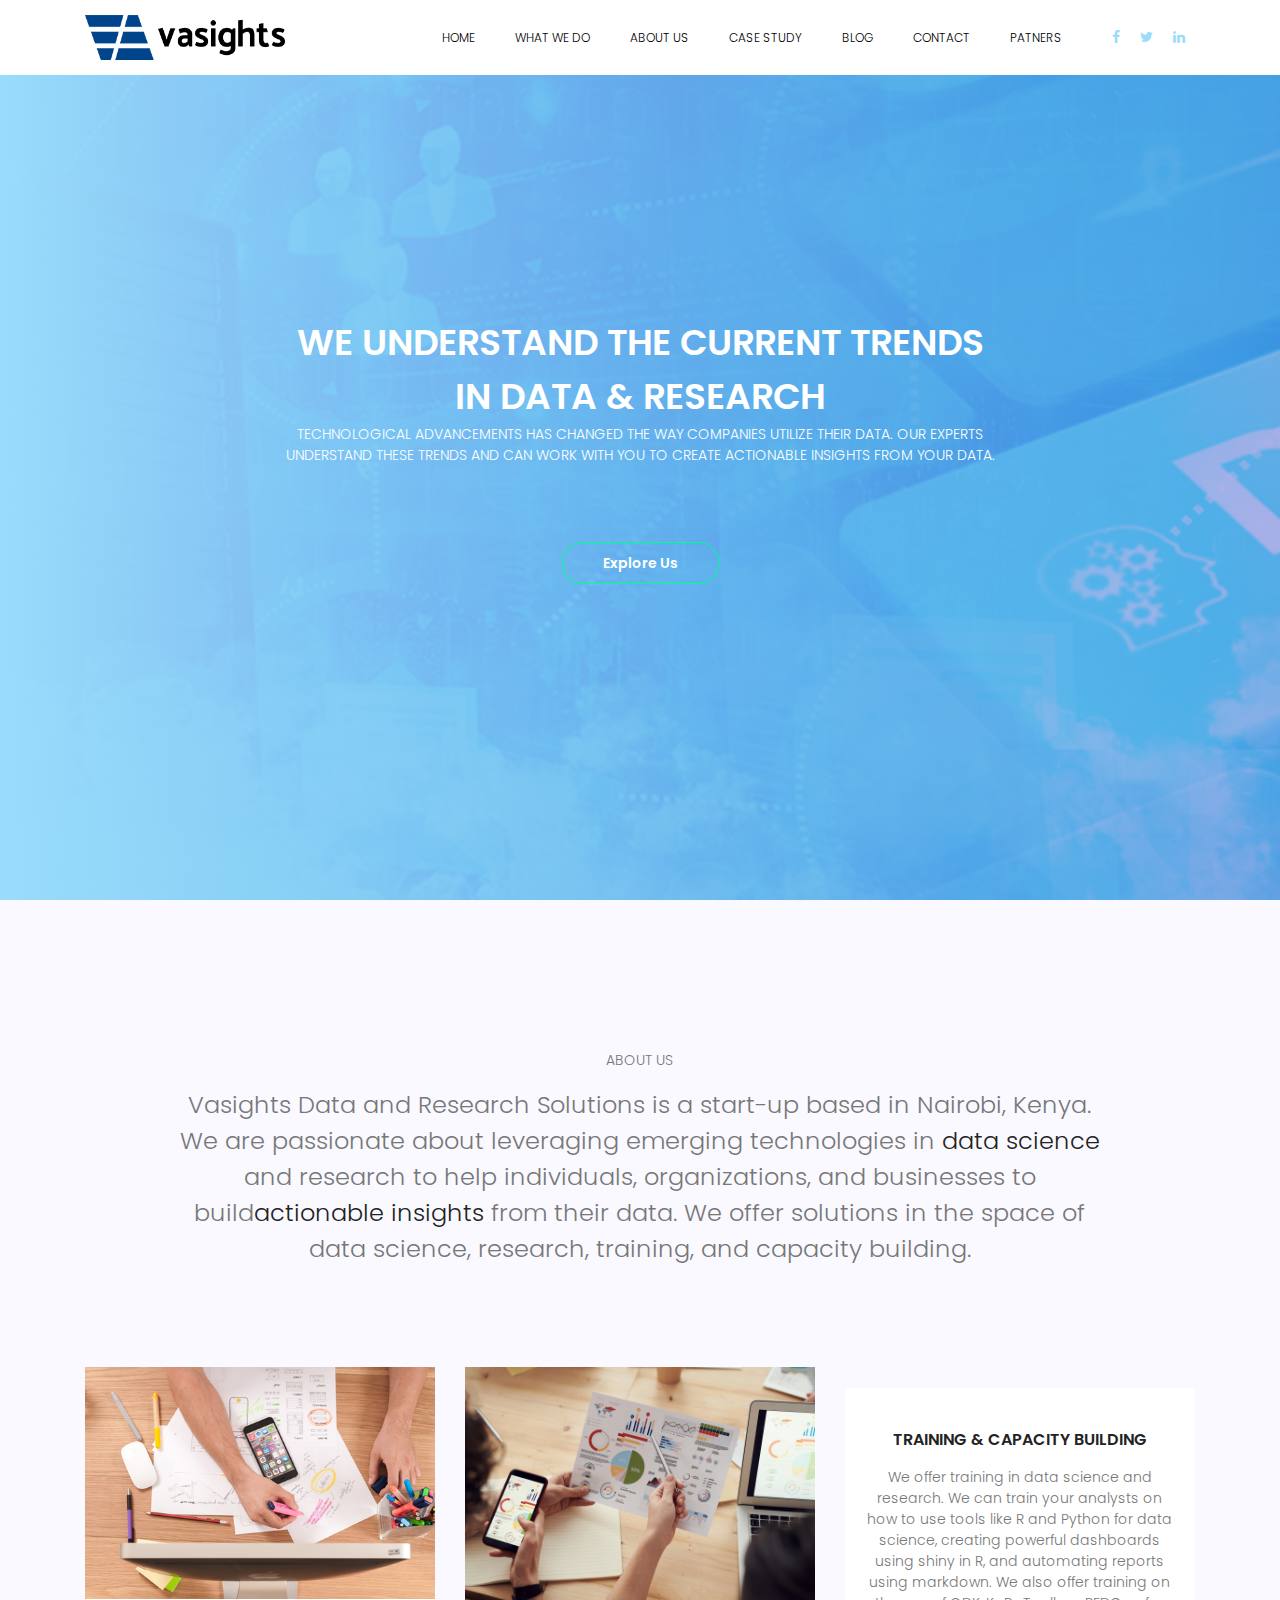
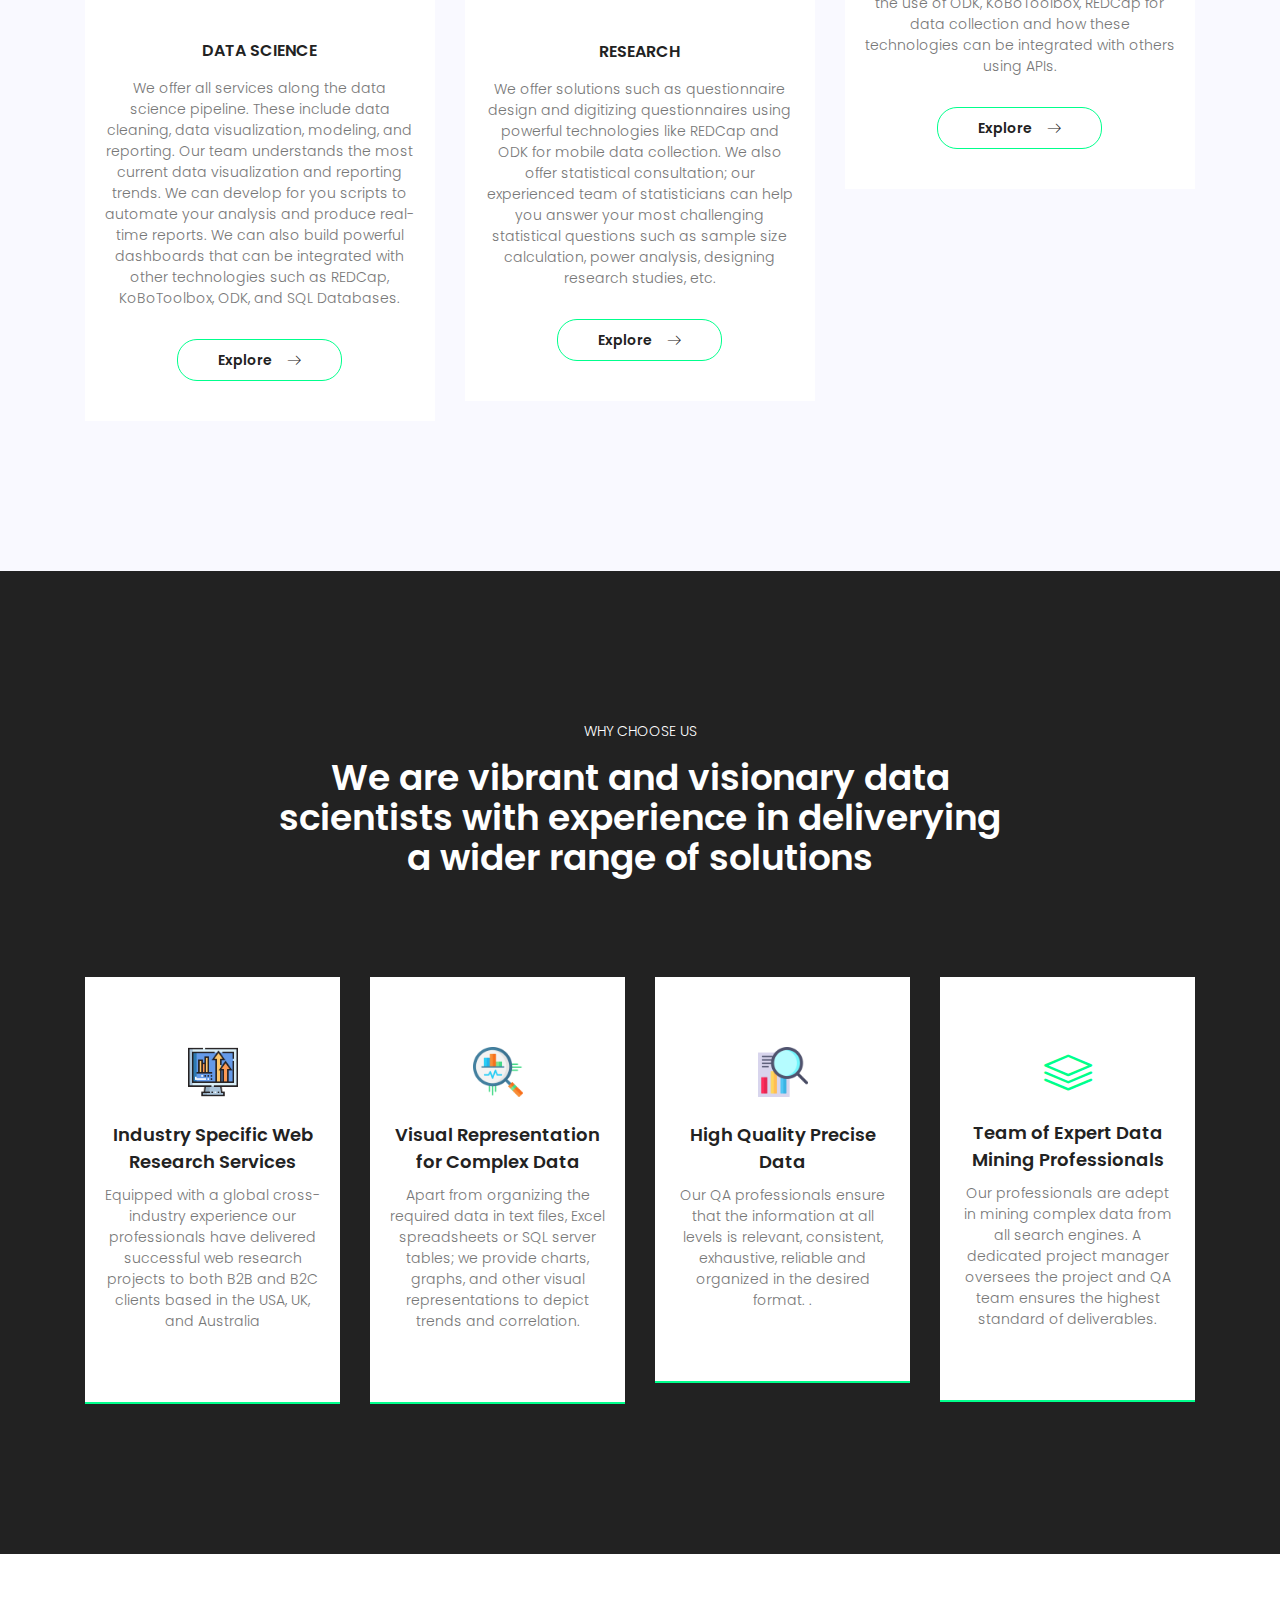
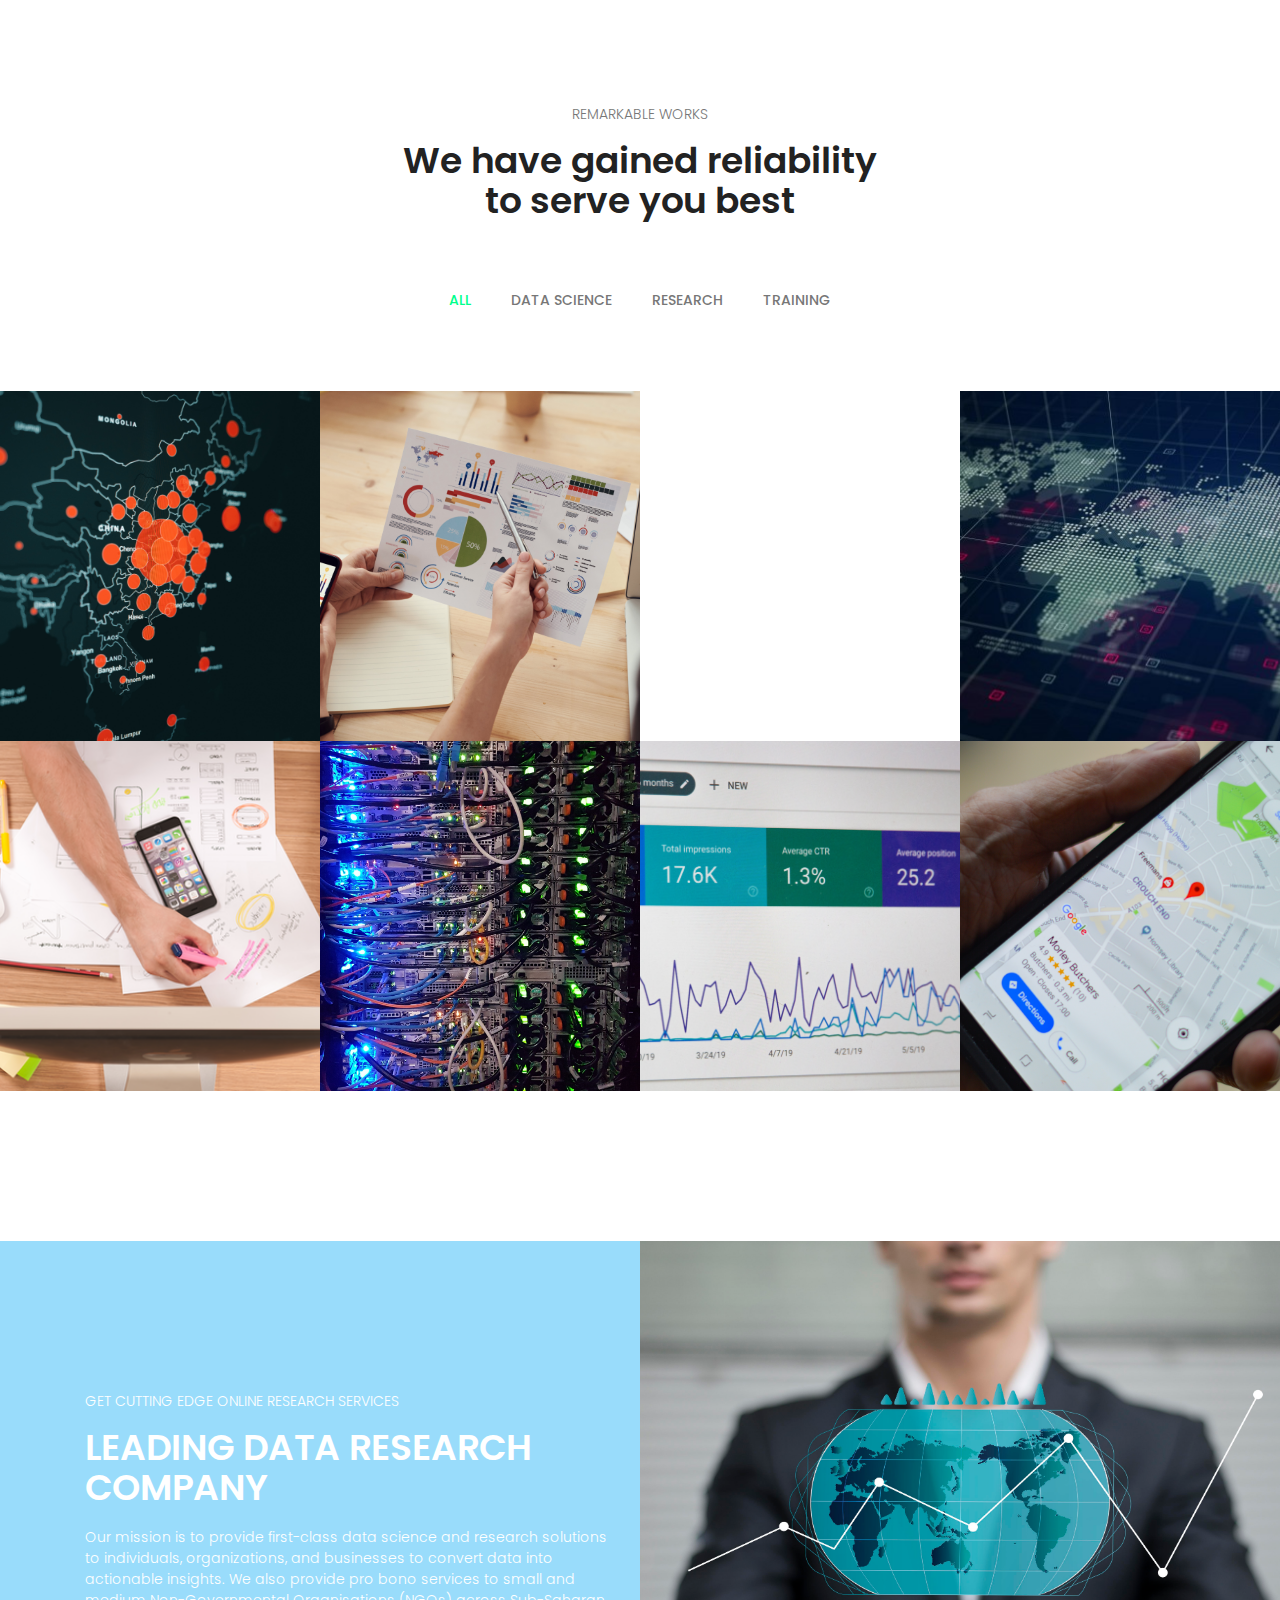
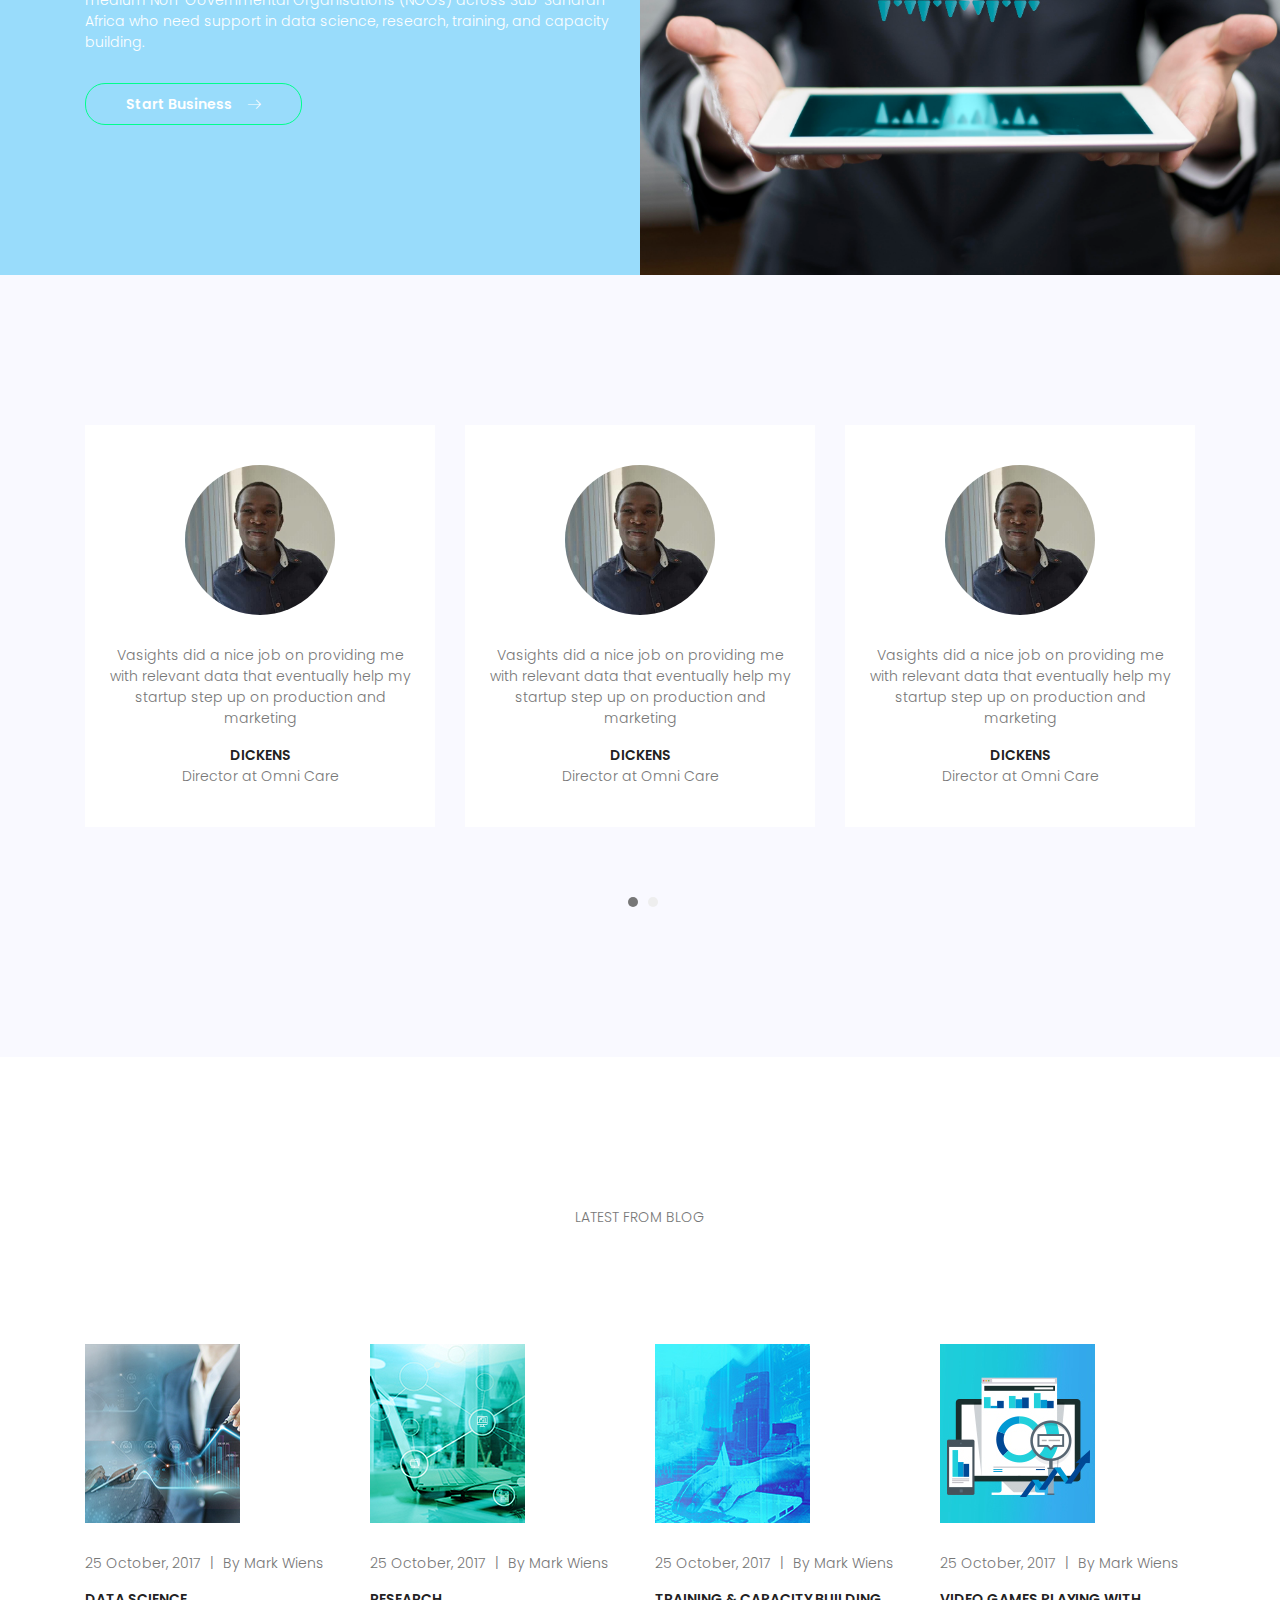
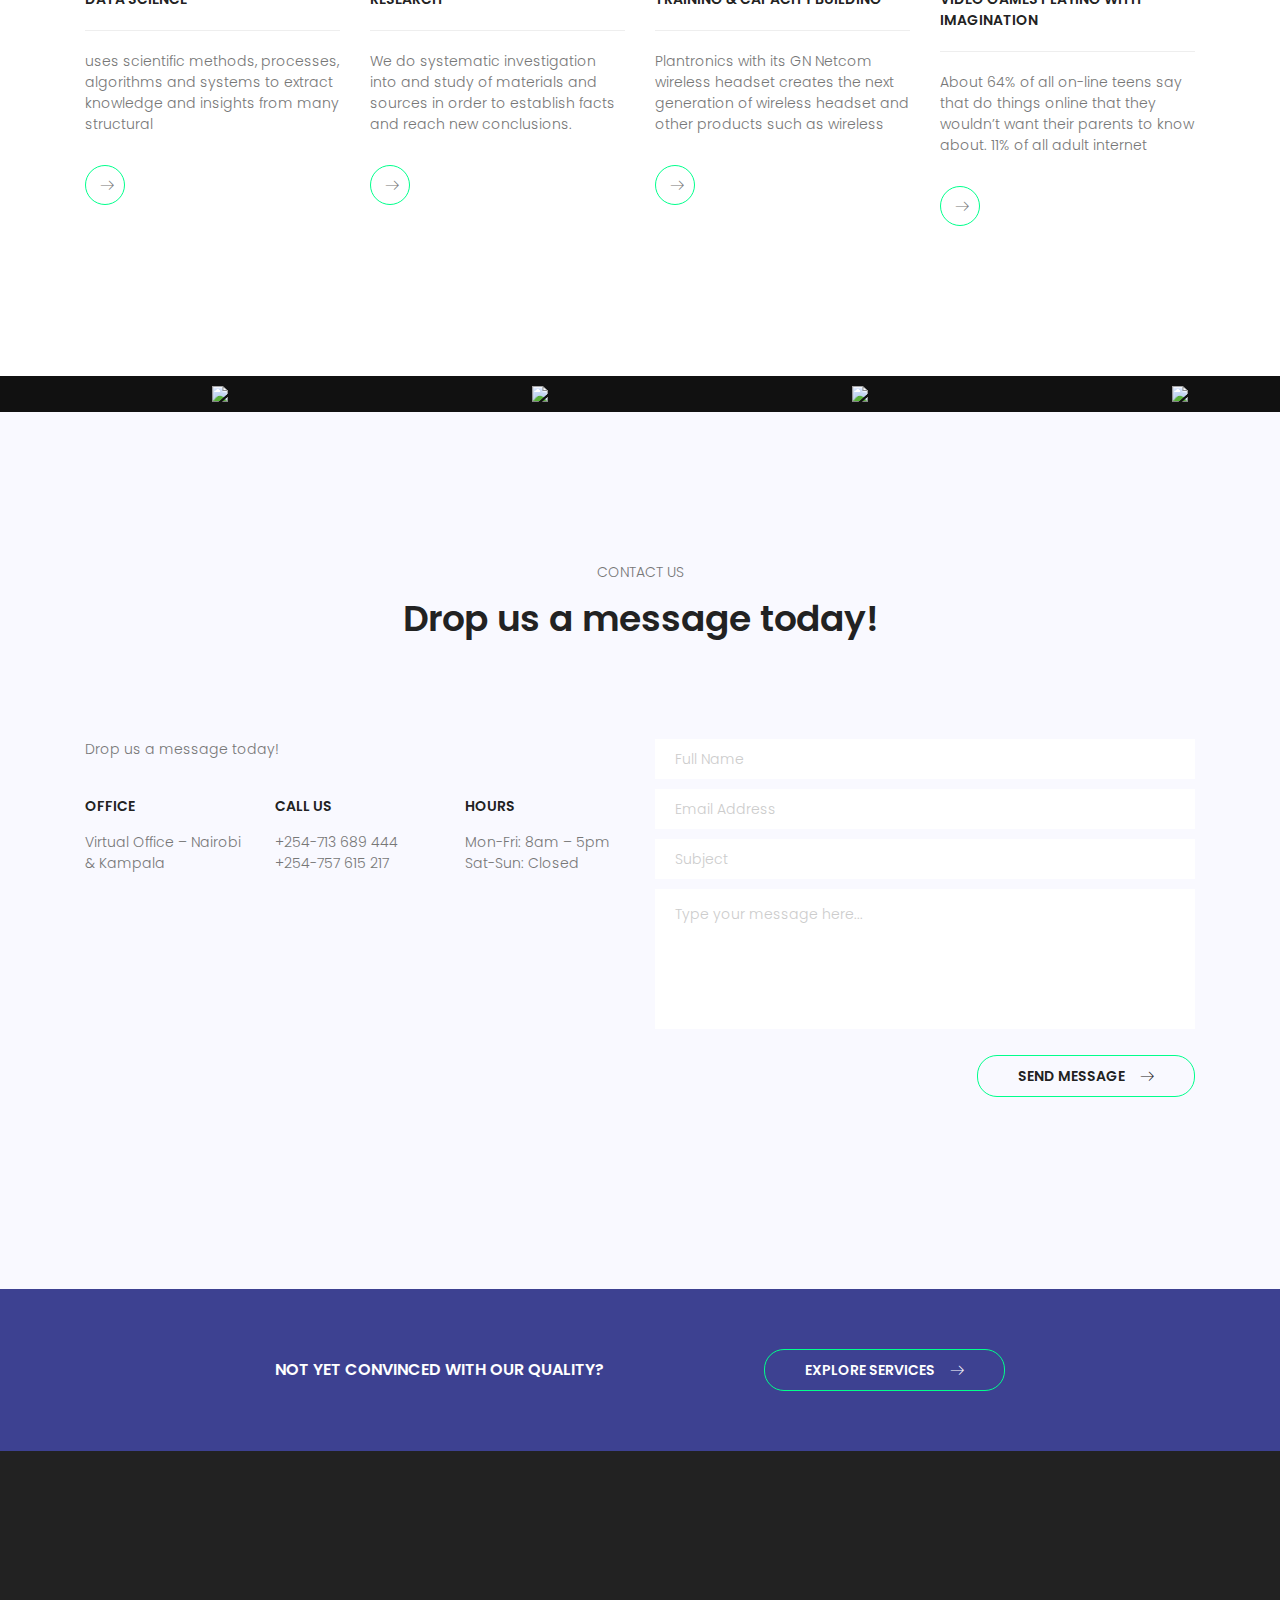
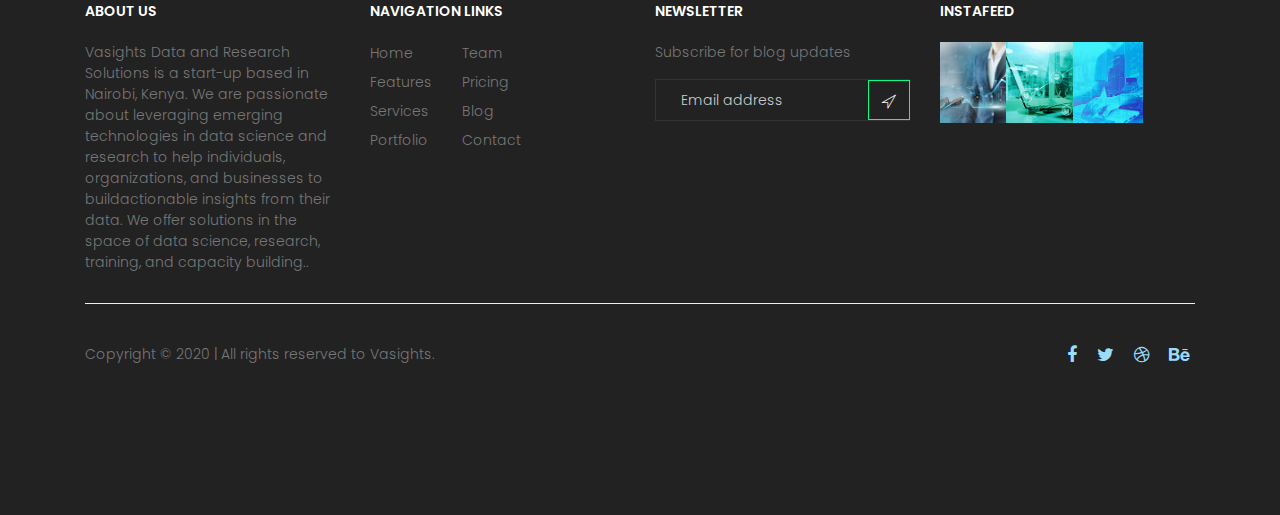
==== commit ea3e4306: "recomendation" ====
--- a/index.html
+++ b/index.html
@@ -1,5 +1,5 @@
 <!DOCTYPE html>
-<html lang="zxx" class="no-js">
+<html lang="en" class="js-focus-visible" data-js-focus-visible="">
 
 <head>
 	<!-- Mobile Specific Meta -->
@@ -32,7 +32,7 @@
 <body>
 	<div id="top"></div>
 
-	
+
 	<!-- Start Header Area -->
 	<header class="default-header">
 		<div class="sticky-header">
@@ -47,7 +47,7 @@
 								<li><a href="#top">Home</a></li>
 								<li><a href="#services">What We Do</a></li>
 								<li><a href="#protfolio">About Us</a></li>
-							
+
 								<li><a href="#casestudy">Case Study</a></li>
 								<li><a href="#blog">Blog</a></li>
 								<li><a href="#contact">Contact</a></li>
@@ -57,7 +57,7 @@
 							</ul>
 							<a href="#" class="mobile-btn"><span class="lnr lnr-menu"></span></a>
 						</nav>
-						
+
 						<div class="header-social d-flex align-items-center">
 							<a href="https://www.facebook.com/apticsdata/"><i class="fa fa-facebook"></i></a>
 							<a href="https://twitter.com/apticsdata"><i class="fa fa-twitter"></i></a>
@@ -113,8 +113,12 @@
 						<img src="img/data.png" class="img-fluid" alt="">
 						<figcaption class="text-center">
 							<h5 class="text-uppercase">Data Science</h5>
-							<p>It is a good idea to think of your PC as an office. It stores files, programs, pictures.
-								This can be compared to an actual office’s dart </p><a href="#"
+							<p>We offer all services along the data science pipeline. These include data cleaning, data
+								visualization, modeling, and reporting. Our team understands the most current data
+								visualization and reporting trends. We can develop for you scripts to automate your
+								analysis and produce real-time reports. We can also build powerful dashboards that can
+								be integrated with other technologies such as REDCap, KoBoToolbox, ODK, and SQL
+								Databases. </p><a href="#"
 								class="primary-btn d-inline-flex align-items-center">Explore<span
 									class="lnr lnr-arrow-right"></span></a>
 						</figcaption>
@@ -125,8 +129,11 @@
 						<img src="img/research.jpg" class="img-fluid" alt="">
 						<figcaption class="text-center">
 							<h5 class="text-uppercase">Research</h5>
-							<p>If you are in the market for a computer, there are a number of factors to consider. Will
-								it be used for your home, your office or perhaps </p>
+							<p>We offer solutions such as questionnaire design and digitizing questionnaires using
+								powerful technologies like REDCap and ODK for mobile data collection. We also offer
+								statistical consultation; our experienced team of statisticians can help you answer your
+								most challenging statistical questions such as sample size calculation, power analysis,
+								designing research studies, etc. </p>
 							<a href="#" class="primary-btn d-inline-flex align-items-center">Explore<span
 									class="lnr lnr-arrow-right"></span></a>
 						</figcaption>
@@ -137,8 +144,11 @@
 						<img src="img/training.jpg" class="img-fluid" alt="">
 						<figcaption class="text-center">
 							<h5 class="text-uppercase">Training & Capacity Building</h5>
-							<p>Having a baby can be a nerve wrackingexp erience for new parents – not the nine months of
-								pregnancy, I’m talking</p>
+							<p>We offer training in data science and research. We can train your analysts on how to use
+								tools like R and Python for data science, creating powerful dashboards using shiny in R,
+								and automating reports using markdown. We also offer training on the use of ODK,
+								KoBoToolbox, REDCap for data collection and how these technologies can be integrated
+								with others using APIs.</p>
 							<a href="#" class="primary-btn d-inline-flex align-items-center">Explore<span
 									class="lnr lnr-arrow-right"></span></a>
 						</figcaption>
@@ -494,12 +504,11 @@
 					<div class="studio-content">
 						<p class="text-uppercase text-white">Get Cutting Edge Online Research Services</p>
 						<h2 class="h1 text-white text-uppercase mb-20">Leading Data Research Company</h2>
-						<p class="text-white mb-30">Vasights caters to researchers all over the world with general,
-							marketing,
-							educational, and technical based web research services. Being one among the most experienced
-							web research companies, we offer a wide range of online research services including data
-							mining, data cleansing, web search, address and email search, tracking and harvesting
-							records and raw data from a screen or a website, online research and database creation.</p>
+						<p class="text-white mb-30">Our mission is to provide first-class data science and research
+							solutions to individuals, organizations, and businesses to convert data into actionable
+							insights. We also provide pro bono services to small and medium Non-Governmental
+							Organisations (NGOs) across Sub-Saharan Africa who need support in data science, research,
+							training, and capacity building.</p>
 						<a href="#" class="primary-btn text-white d-inline-flex align-items-center">Start Business<span
 								class="lnr lnr-arrow-right"></span></a>
 					</div>
@@ -611,47 +620,42 @@
 			<div class="active-testimonial-carousel">
 				<div class="single-testimonial">
 					<img src="img/me.jpg" class="img-circle" alt="">
-					<p>Accessories Here you can find the best computer accessory for your laptop, monitor, printer,
-						scanner, speaker, projector, hardware and more. laptop accessory </p>
+					<p>Vasights did a nice job on providing me with relevant data that eventually help my startup step up on production and marketing</p>
 					<div class="author text-center">
 						<h6 class="text-uppercase"><a href="#">Dickens</a></h6>
-						<span>Dev at Vasights</span>
+						<span>Director at Omni Care</span>
 					</div>
 				</div>
 				<div class="single-testimonial">
 					<img src="img/me.jpg" class="img-circle" alt="">
-					<p>Accessories Here you can find the best computer accessory for your laptop, monitor, printer,
-						scanner, speaker, projector, hardware and more. laptop accessory </p>
+					<p>Vasights did a nice job on providing me with relevant data that eventually help my startup step up on production and marketing</p>
 					<div class="author text-center">
 						<h6 class="text-uppercase"><a href="#">Dickens</a></h6>
-						<span>Dev at Vasights</span>
+						<span>Director at Omni Care</span>
 					</div>
 				</div>
 				<div class="single-testimonial">
 					<img src="img/me.jpg" class="img-circle" alt="">
-					<p>Accessories Here you can find the best computer accessory for your laptop, monitor, printer,
-						scanner, speaker, projector, hardware and more. laptop accessory </p>
+					<p>Vasights did a nice job on providing me with relevant data that eventually help my startup step up on production and marketing</p>
 					<div class="author text-center">
 						<h6 class="text-uppercase"><a href="#">Dickens</a></h6>
-						<span>Dev at Vasights</span>
+						<span>Director at Omni Care</span>
 					</div>
 				</div>
 				<div class="single-testimonial">
 					<img src="img/me.jpg" class="img-circle" alt="">
-					<p>Accessories Here you can find the best computer accessory for your laptop, monitor, printer,
-						scanner, speaker, projector, hardware and more. laptop accessory </p>
+					<p>Vasights did a nice job on providing me with relevant data that eventually help my startup step up on production and marketing</p>
 					<div class="author text-center">
 						<h6 class="text-uppercase"><a href="#">Dickens</a></h6>
-						<span>Dev at Vasights</span>
+						<span>Director at Omni Care</span>
 					</div>
 				</div>
 				<div class="single-testimonial">
 					<img src="img/me.jpg" class="img-circle" alt="">
-					<p>Accessories Here you can find the best computer accessory for your laptop, monitor, printer,
-						scanner, speaker, projector, hardware and more. laptop accessory </p>
+					<p>Vasights did a nice job on providing me with relevant data that eventually help my startup step up on production and marketing</p>
 					<div class="author text-center">
 						<h6 class="text-uppercase"><a href="#">Dickens</a></h6>
-						<span>Dev at Vasights</span>
+						<span>Director at Omni Care</span>
 					</div>
 				</div>
 			</div>
@@ -744,14 +748,19 @@
 	<!-- End Publish Area -->
 
 	<div class="customer-logos">
-		<div class="slide"><img src="https://www.damcogroup.com/wp-content/themes/DamcoNew/images/partner-page/omni-us.png"></div>
-		<div class="slide"><img src="https://www.damcogroup.com/wp-content/themes/DamcoNew/images/partner-page/UI-path.png"></div>
-		<div class="slide"><img src="https://www.damcogroup.com/wp-content/themes/DamcoNew/images/partner-page/salesforce.png"></div>
-		<div class="slide"><img src="https://www.damcogroup.com/wp-content/themes/DamcoNew/images/partner-page/amazon.png"></div>
-		<div class="slide"><img src="https://www.damcogroup.com/wp-content/themes/DamcoNew/images/partner-page/google-cloud.png"></div>
-
-	  </div>
-					  
+		<div class="slide"><img
+				src="https://www.damcogroup.com/wp-content/themes/DamcoNew/images/partner-page/omni-us.png"></div>
+		<div class="slide"><img
+				src="https://www.damcogroup.com/wp-content/themes/DamcoNew/images/partner-page/UI-path.png"></div>
+		<div class="slide"><img
+				src="https://www.damcogroup.com/wp-content/themes/DamcoNew/images/partner-page/salesforce.png"></div>
+		<div class="slide"><img
+				src="https://www.damcogroup.com/wp-content/themes/DamcoNew/images/partner-page/amazon.png"></div>
+		<div class="slide"><img
+				src="https://www.damcogroup.com/wp-content/themes/DamcoNew/images/partner-page/google-cloud.png"></div>
+
+	</div>
+
 	<!-- <div class="tech-slideshow">
 		<div class="mover-1"></div>
 		<div class="mover-2"></div>
@@ -930,28 +939,28 @@
 	<script src="js/main.js"></script>
 	<script src="js/slick.js"></script>
 	<script>
-		$(document).ready(function(){
-  $('.customer-logos').slick({
-    slidesToShow: 4,
-    slidesToScroll: 0.1,
-    autoplay: true,
-    autoplaySpeed: 0.1,
-    arrows: false,
-    dots: false,
-      pauseOnHover: false,
-      responsive: [{
-      breakpoint: 768,
-      settings: {
-        slidesToShow: 2
-      }
-    }, {
-      breakpoint: 520,
-      settings: {
-        slidesToShow: 2
-      }
-    }]
-  });
-});
+		$(document).ready(function () {
+			$('.customer-logos').slick({
+				slidesToShow: 4,
+				slidesToScroll: 0.1,
+				autoplay: true,
+				autoplaySpeed: 0.1,
+				arrows: false,
+				dots: false,
+				pauseOnHover: false,
+				responsive: [{
+					breakpoint: 768,
+					settings: {
+						slidesToShow: 2
+					}
+				}, {
+					breakpoint: 520,
+					settings: {
+						slidesToShow: 2
+					}
+				}]
+			});
+		});
 	</script>
 </body>
 
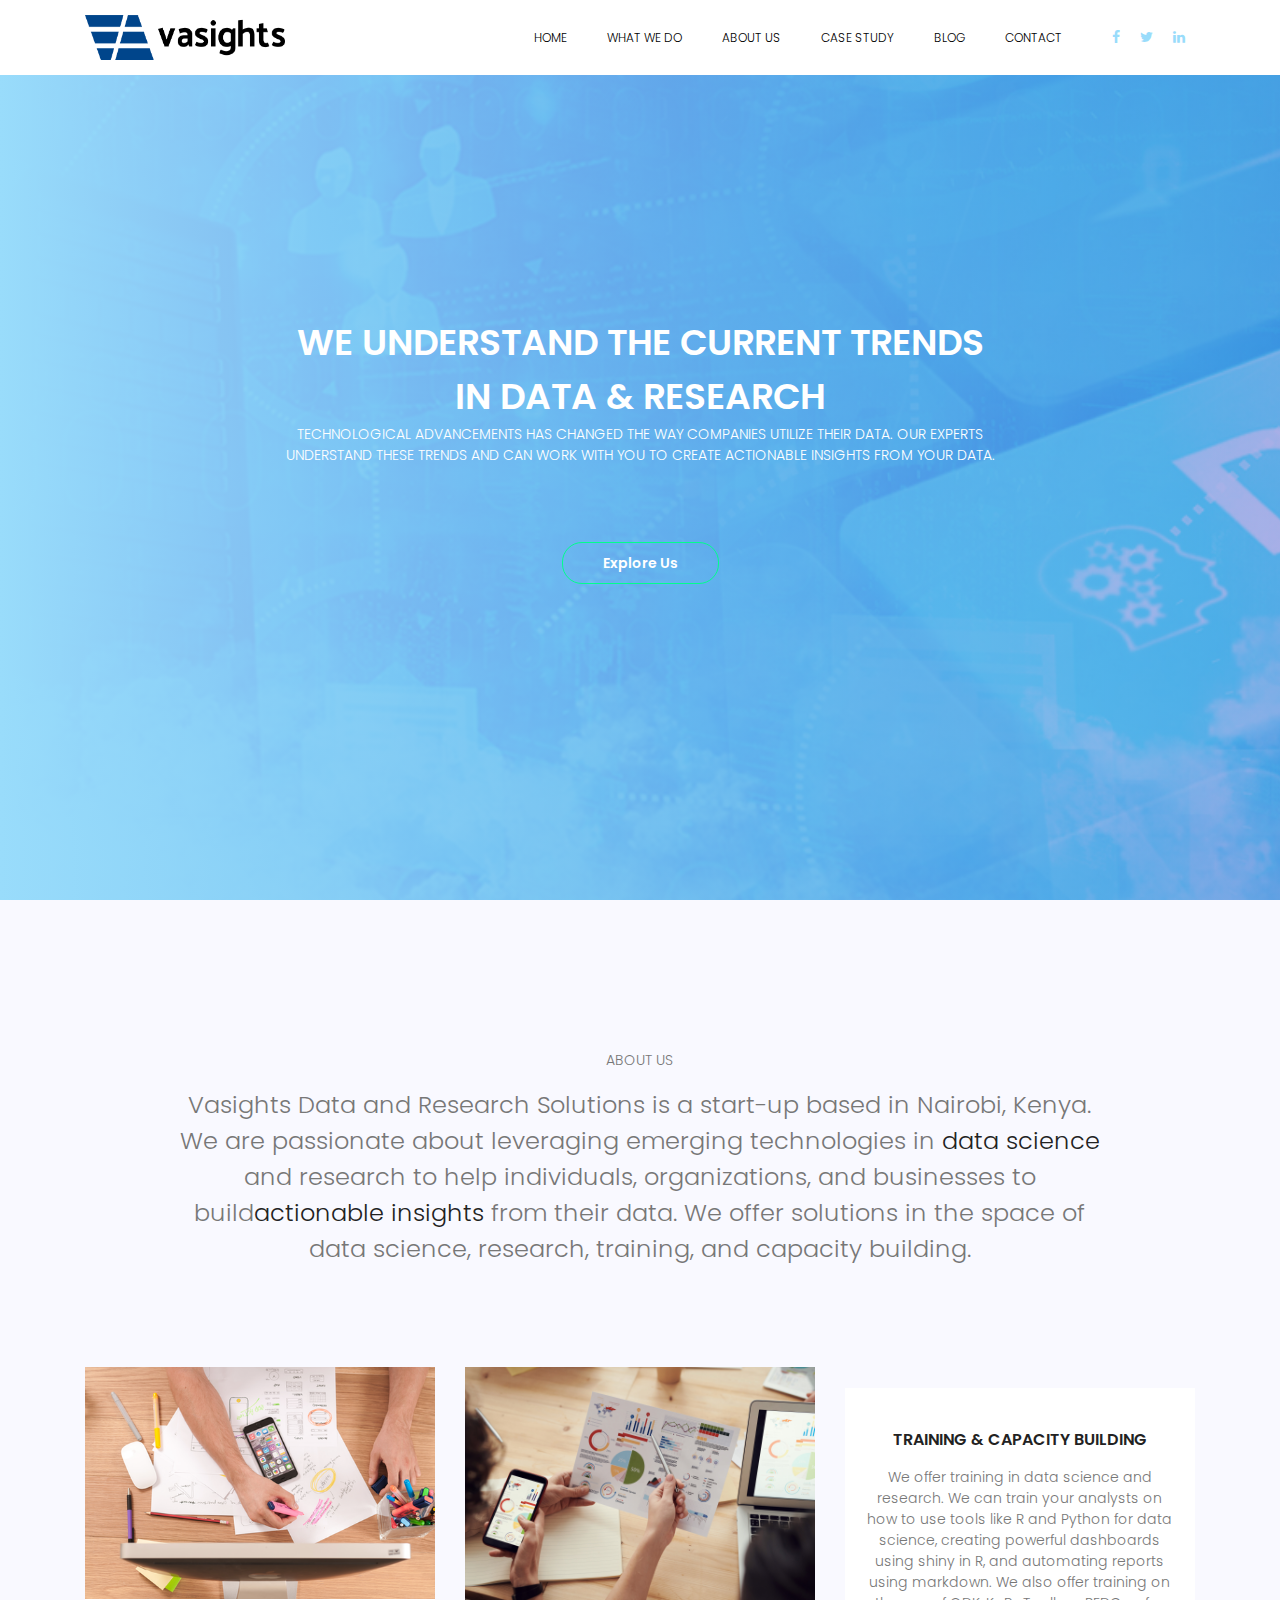
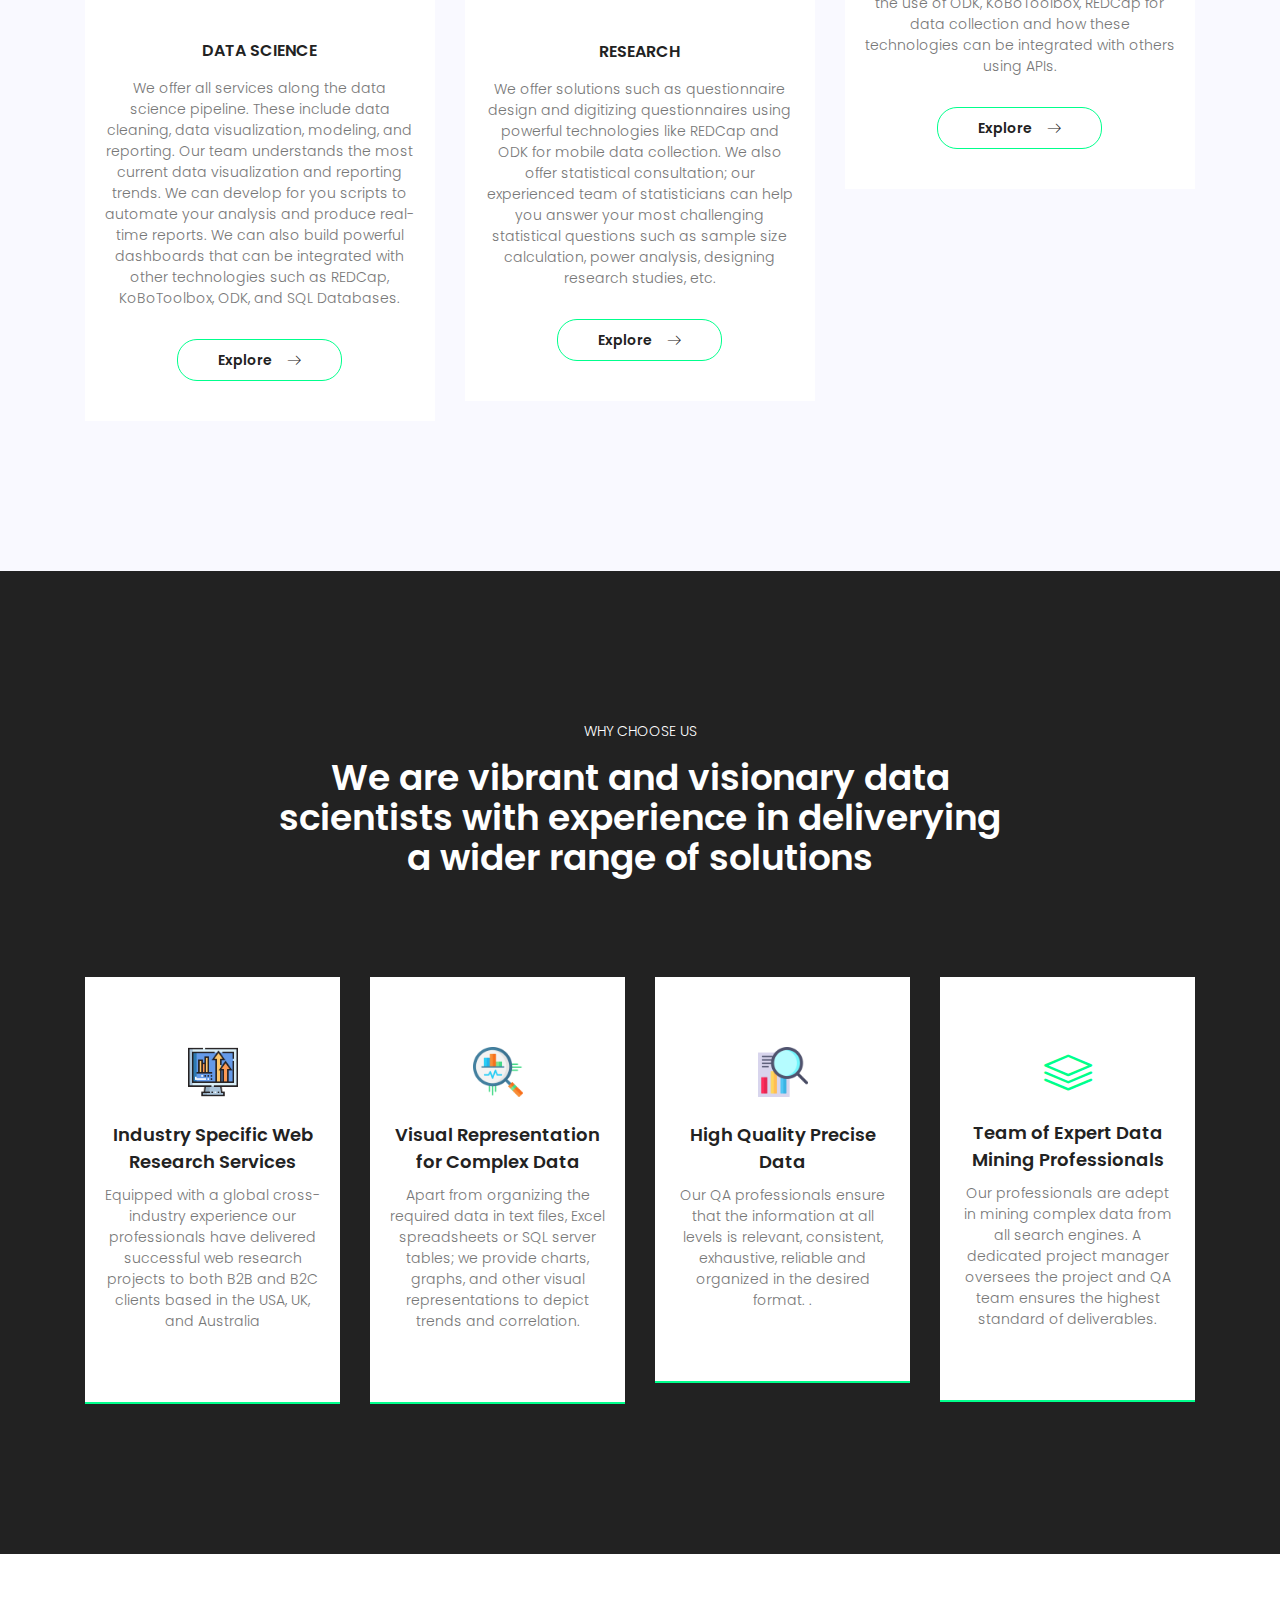
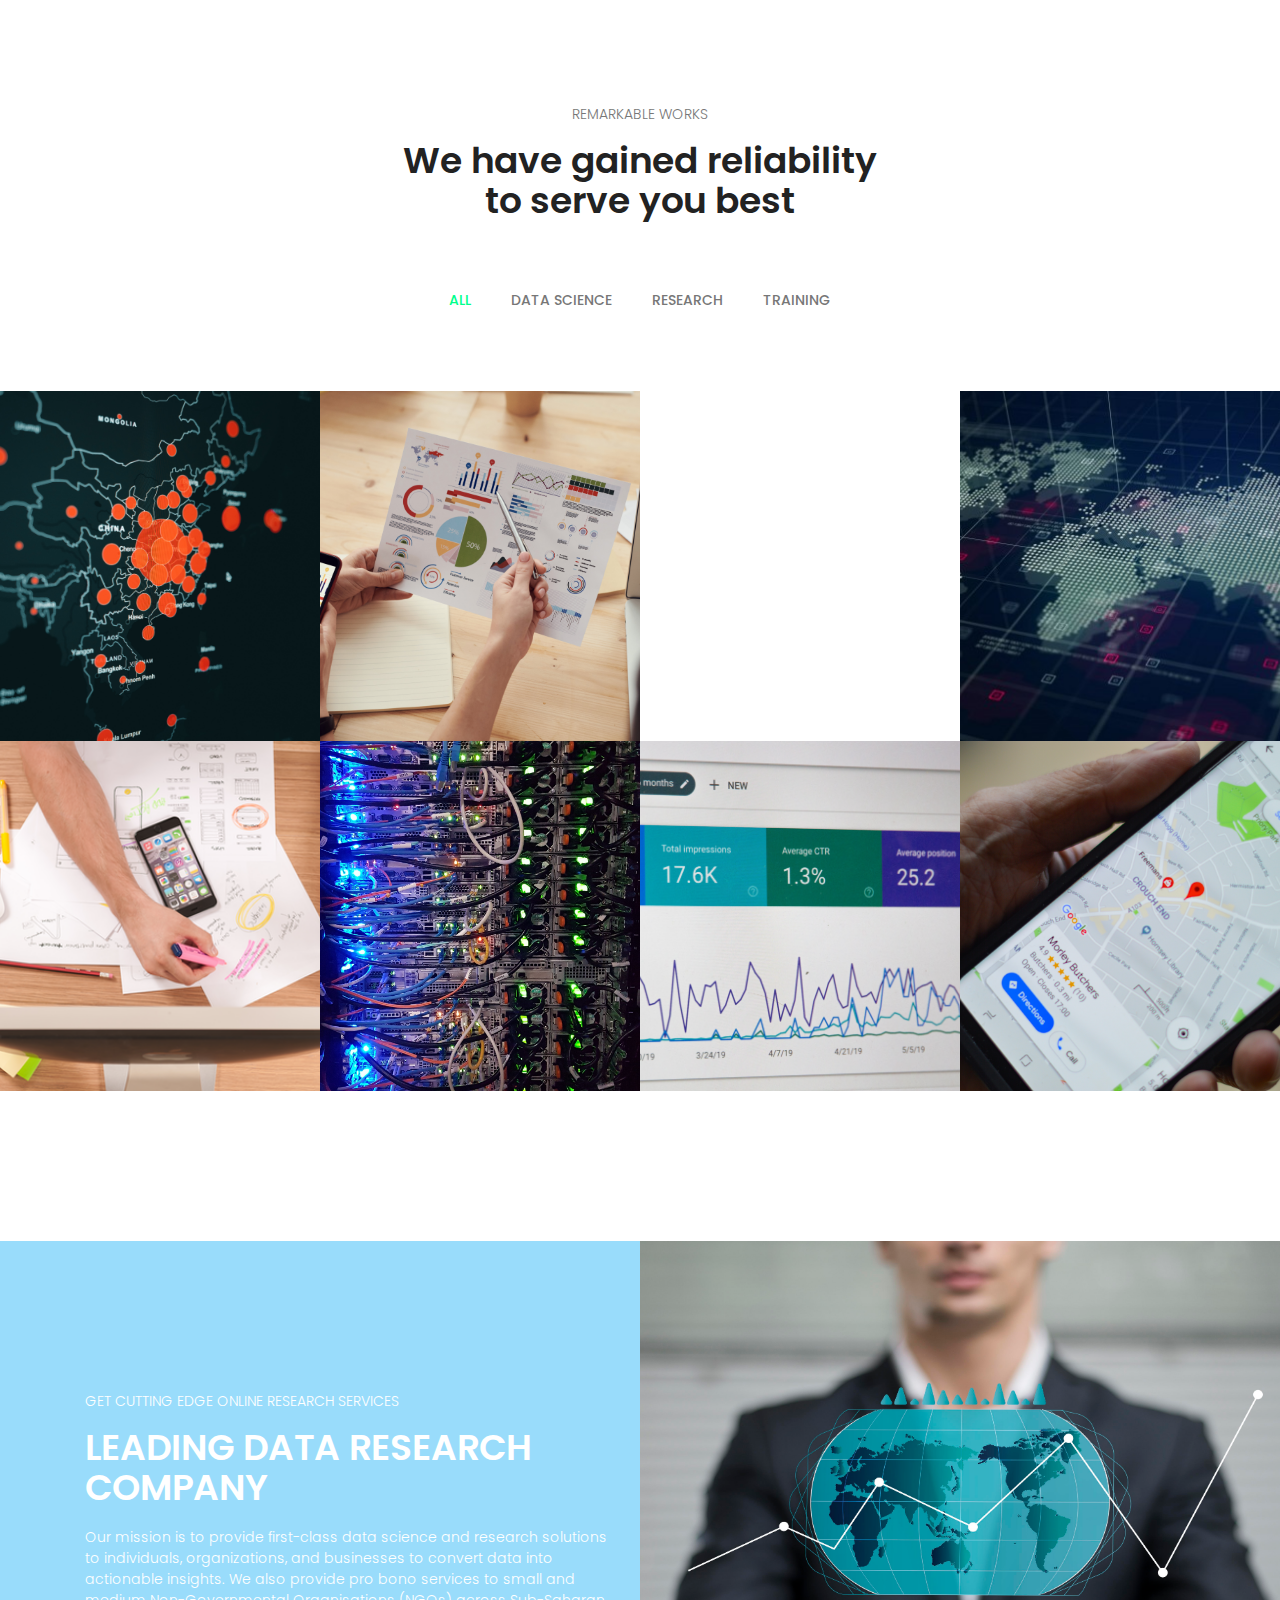
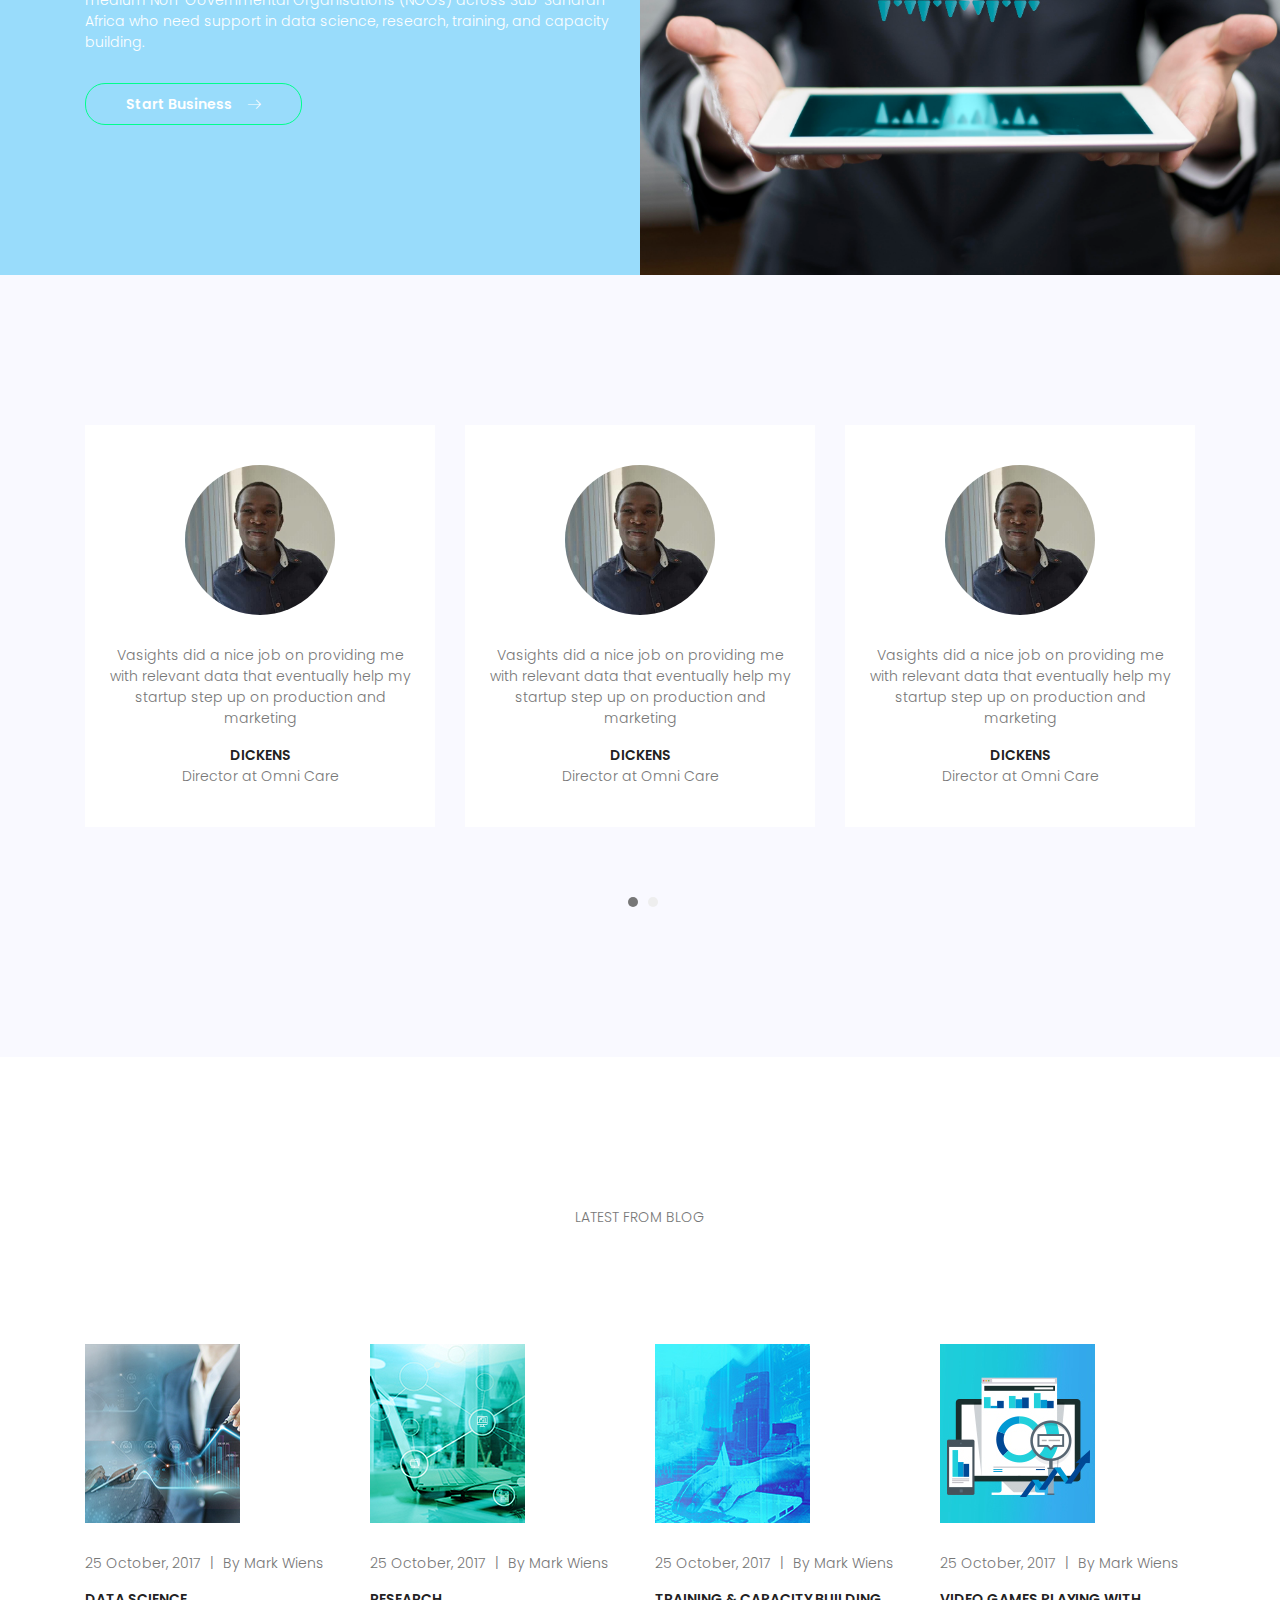
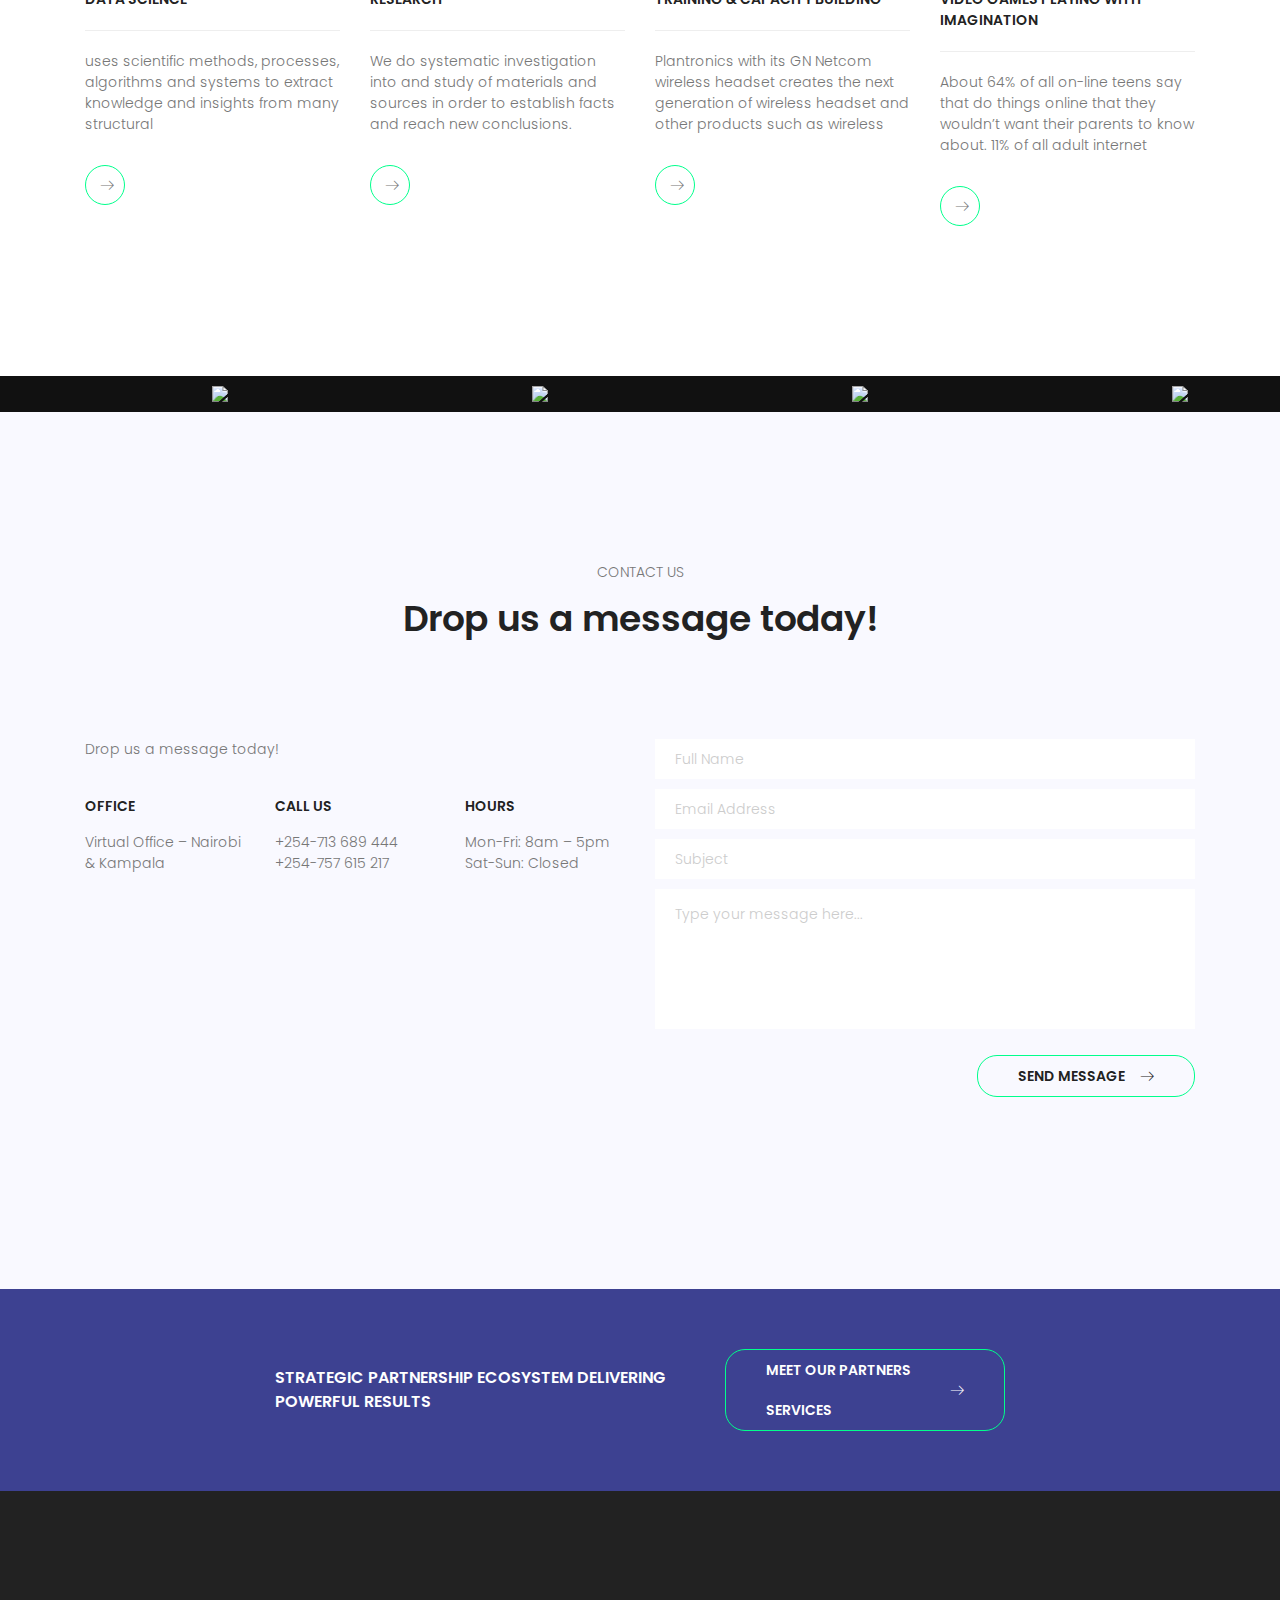
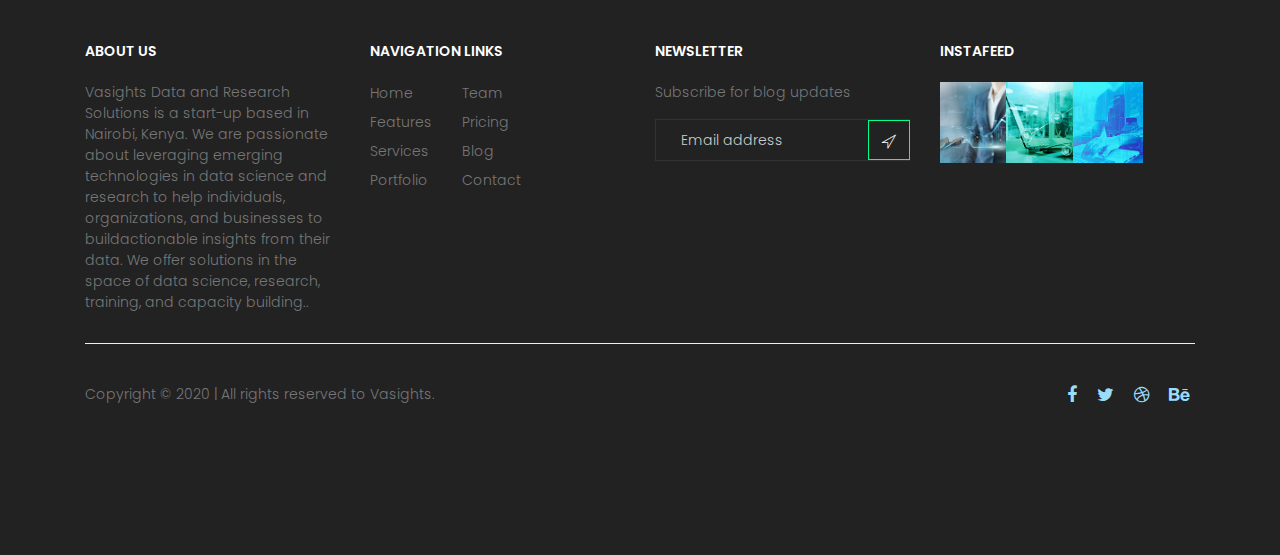
==== commit ad2ffbb0: "partners" ====
--- a/index.html
+++ b/index.html
@@ -47,14 +47,11 @@
 								<li><a href="#top">Home</a></li>
 								<li><a href="#services">What We Do</a></li>
 								<li><a href="#protfolio">About Us</a></li>
-
 								<li><a href="#casestudy">Case Study</a></li>
 								<li><a href="#blog">Blog</a></li>
 								<li><a href="#contact">Contact</a></li>
 							</ul>
-							<ul class="main-menu">
-								<li><a href="./partners.html">Patners</a></li>
-							</ul>
+						
 							<a href="#" class="mobile-btn"><span class="lnr lnr-menu"></span></a>
 						</nav>
 
@@ -840,8 +837,9 @@
 		<div class="container">
 			<div class="row justify-content-center">
 				<div class="col-lg-8 d-flex no-flex-xs justify-content-between align-items-center">
-					<h5 class="text-uppercase text-white">Not yet convinced with our quality?</h5>
-					<a href="#" class="primary-btn d-inline-flex text-uppercase text-white align-items-center">Explore
+					<h5 class="text-uppercase text-white">Strategic Partnership Ecosystem
+						Delivering Powerful Results</h5>
+					<a href="https://raw.githack.com/DickensJuma/Vasights/master/partners.html" class="primary-btn d-inline-flex text-uppercase text-white align-items-center">Meet Our Partners
 						Services<span class="lnr lnr-arrow-right"></span></a>
 				</div>
 			</div>
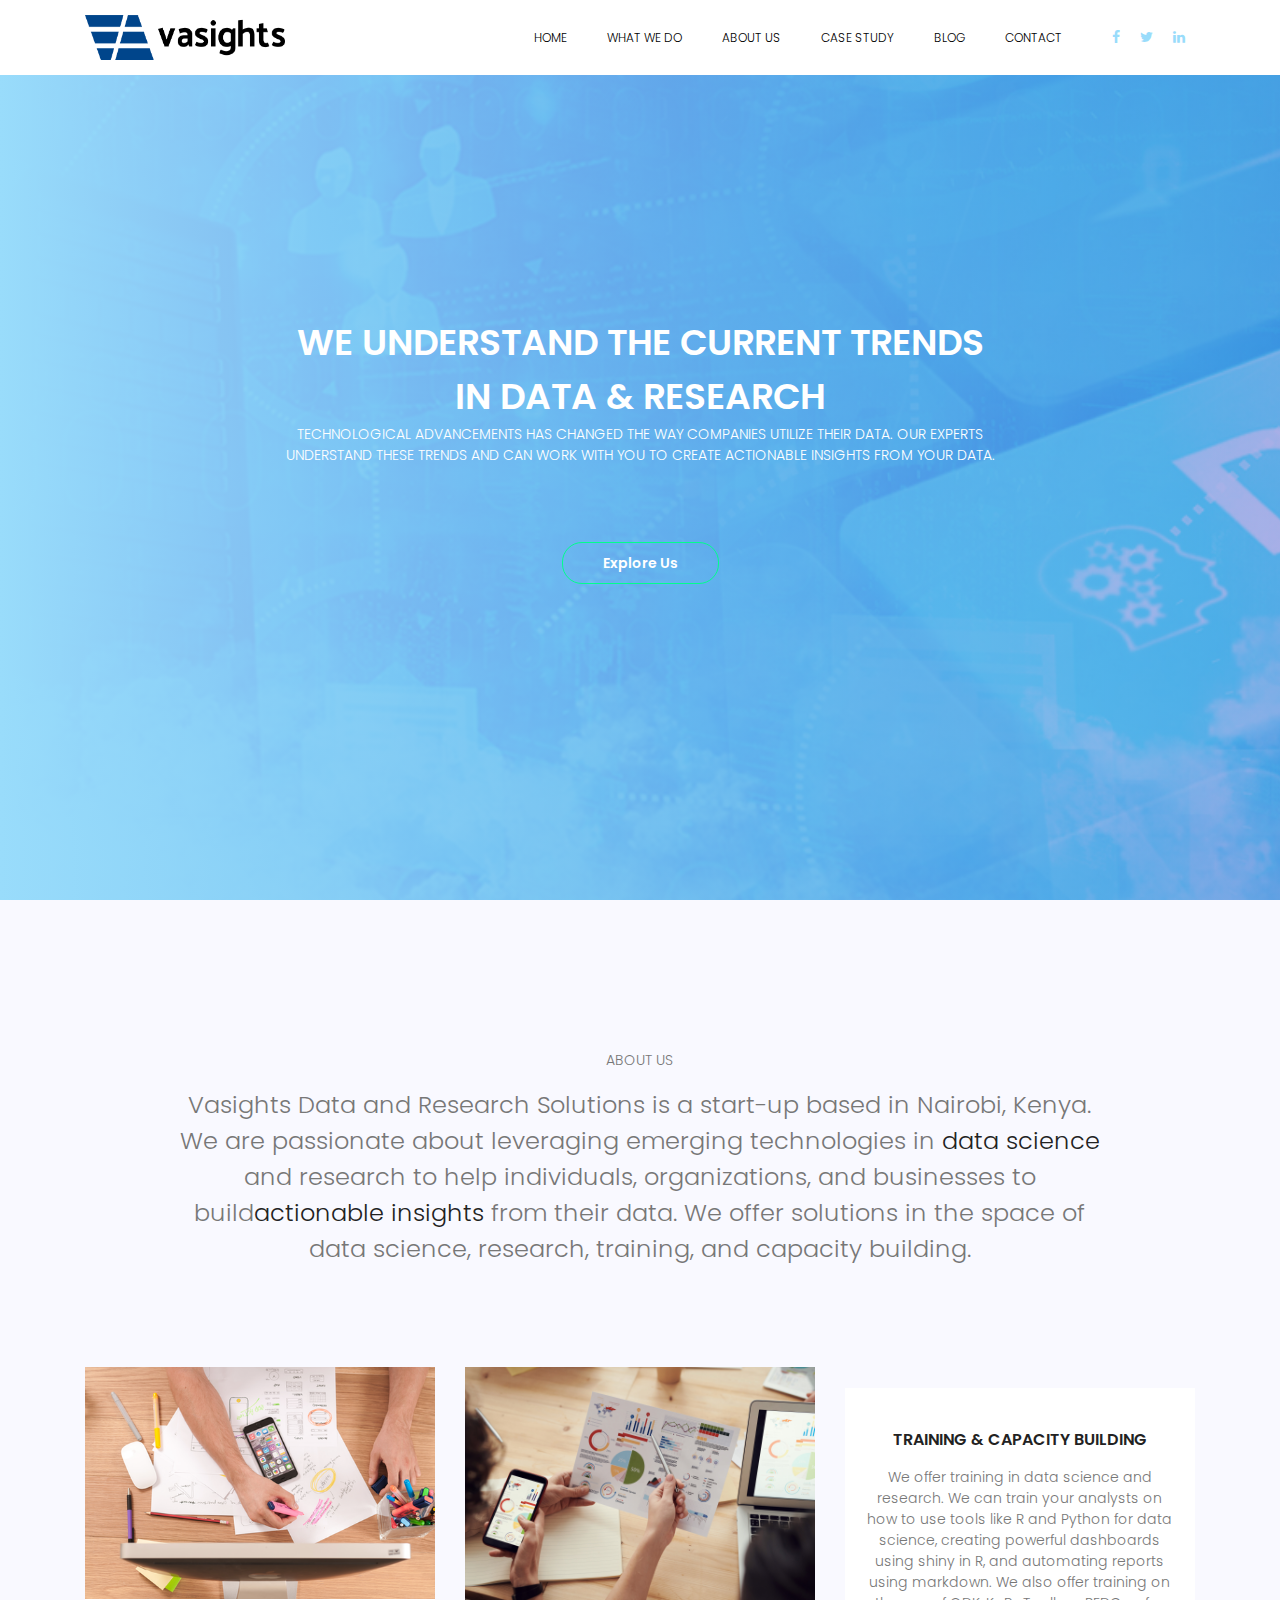
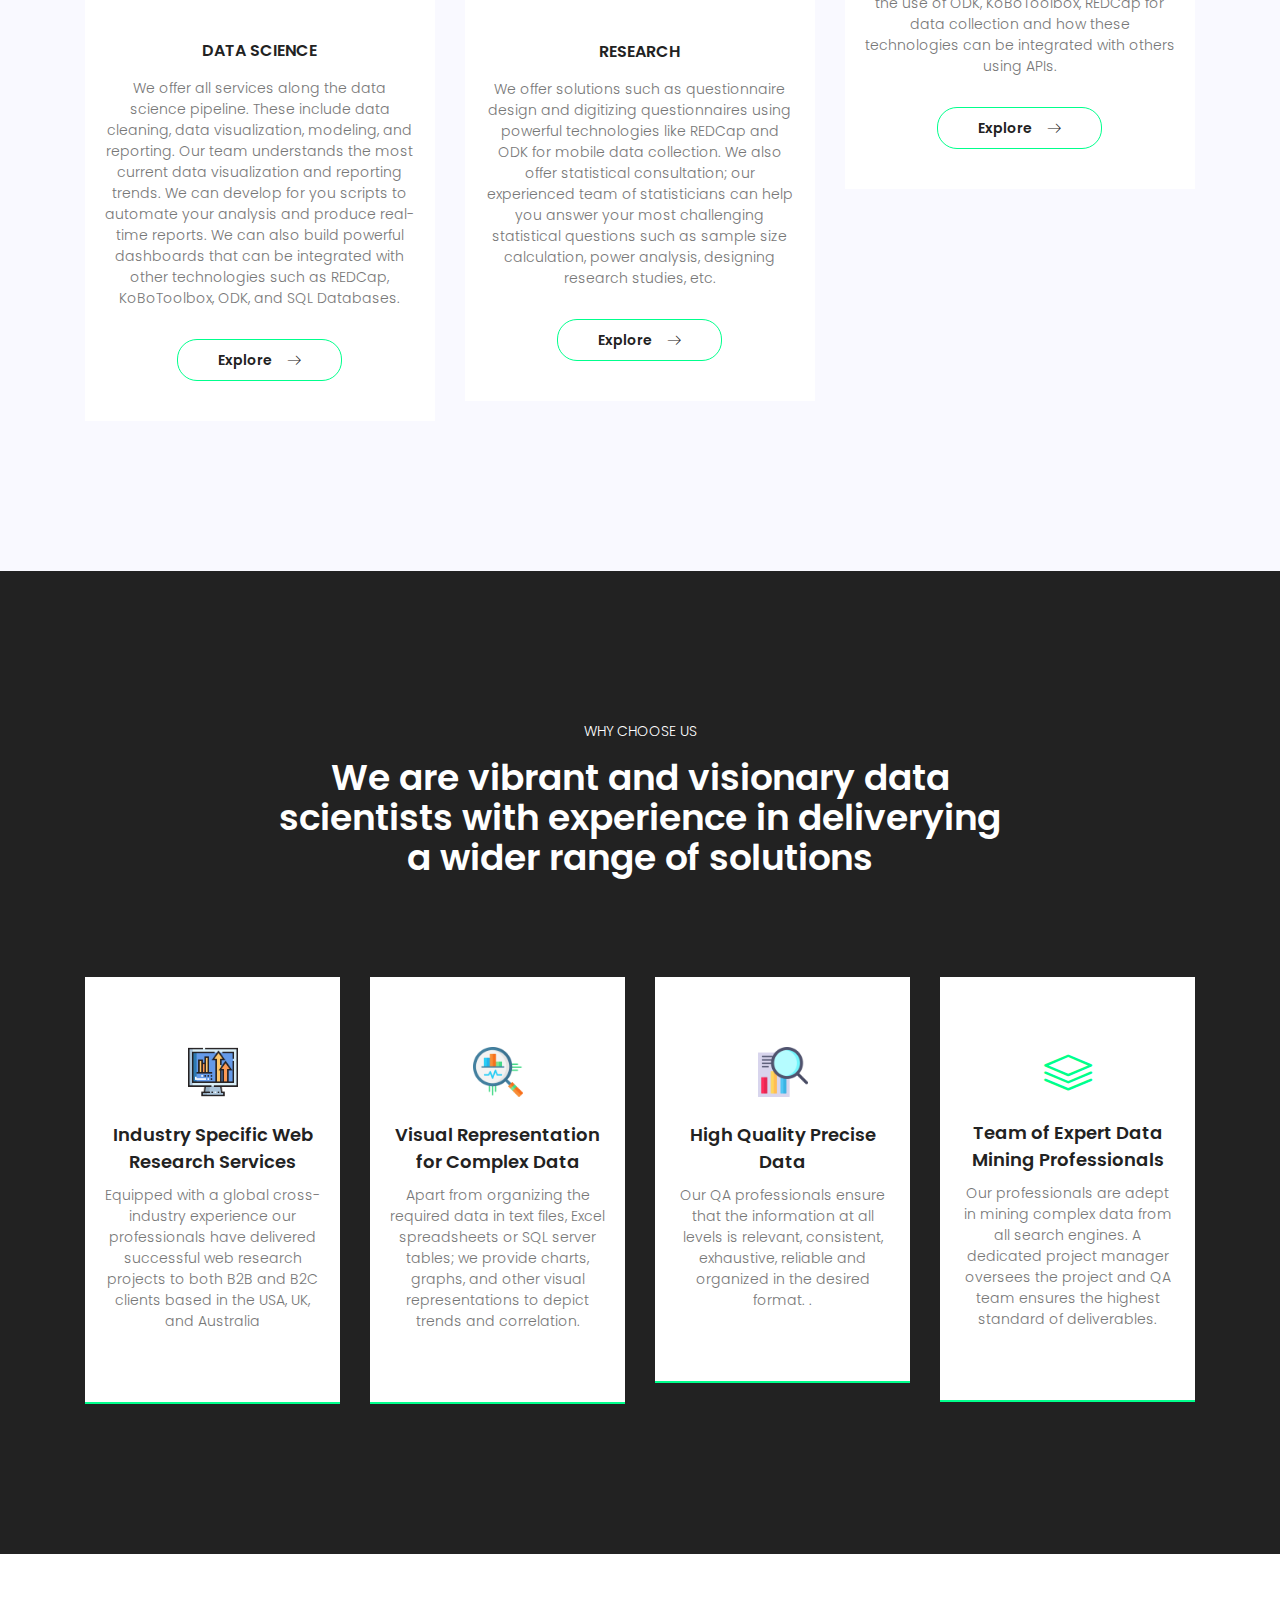
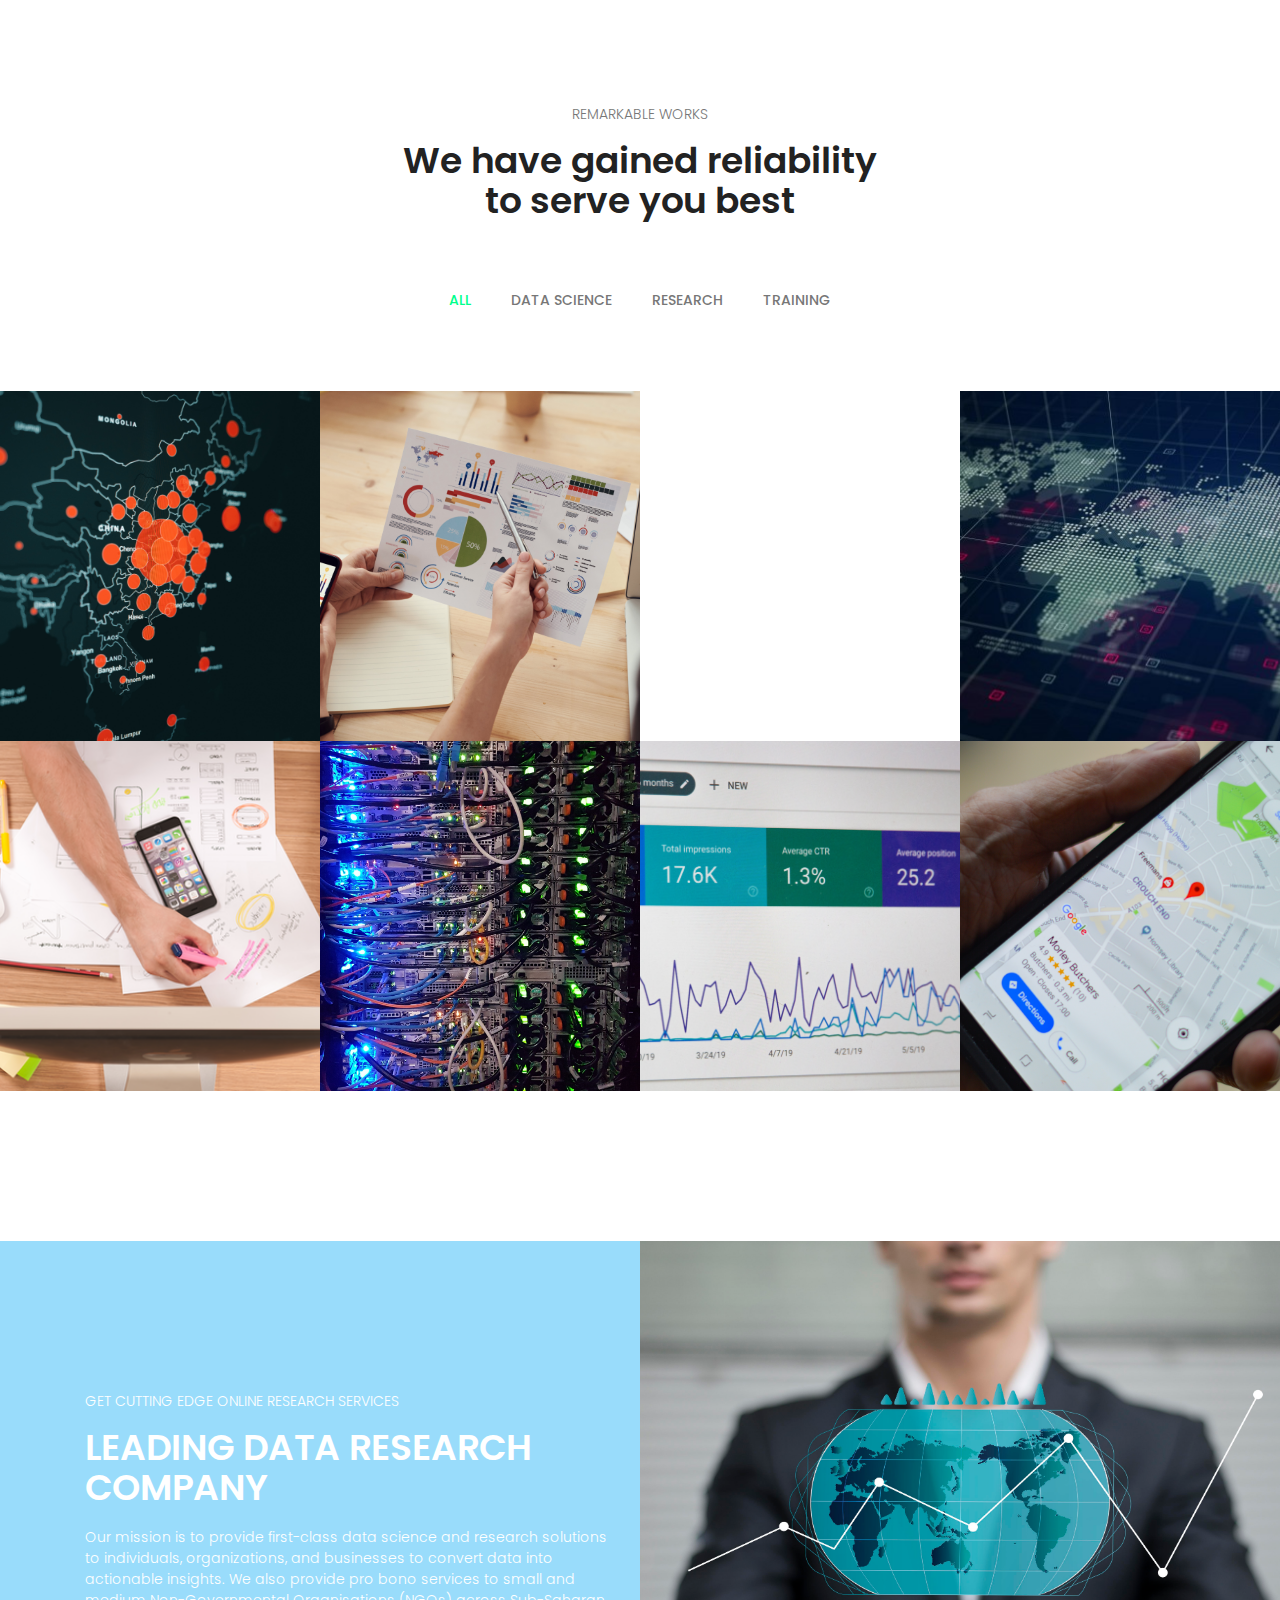
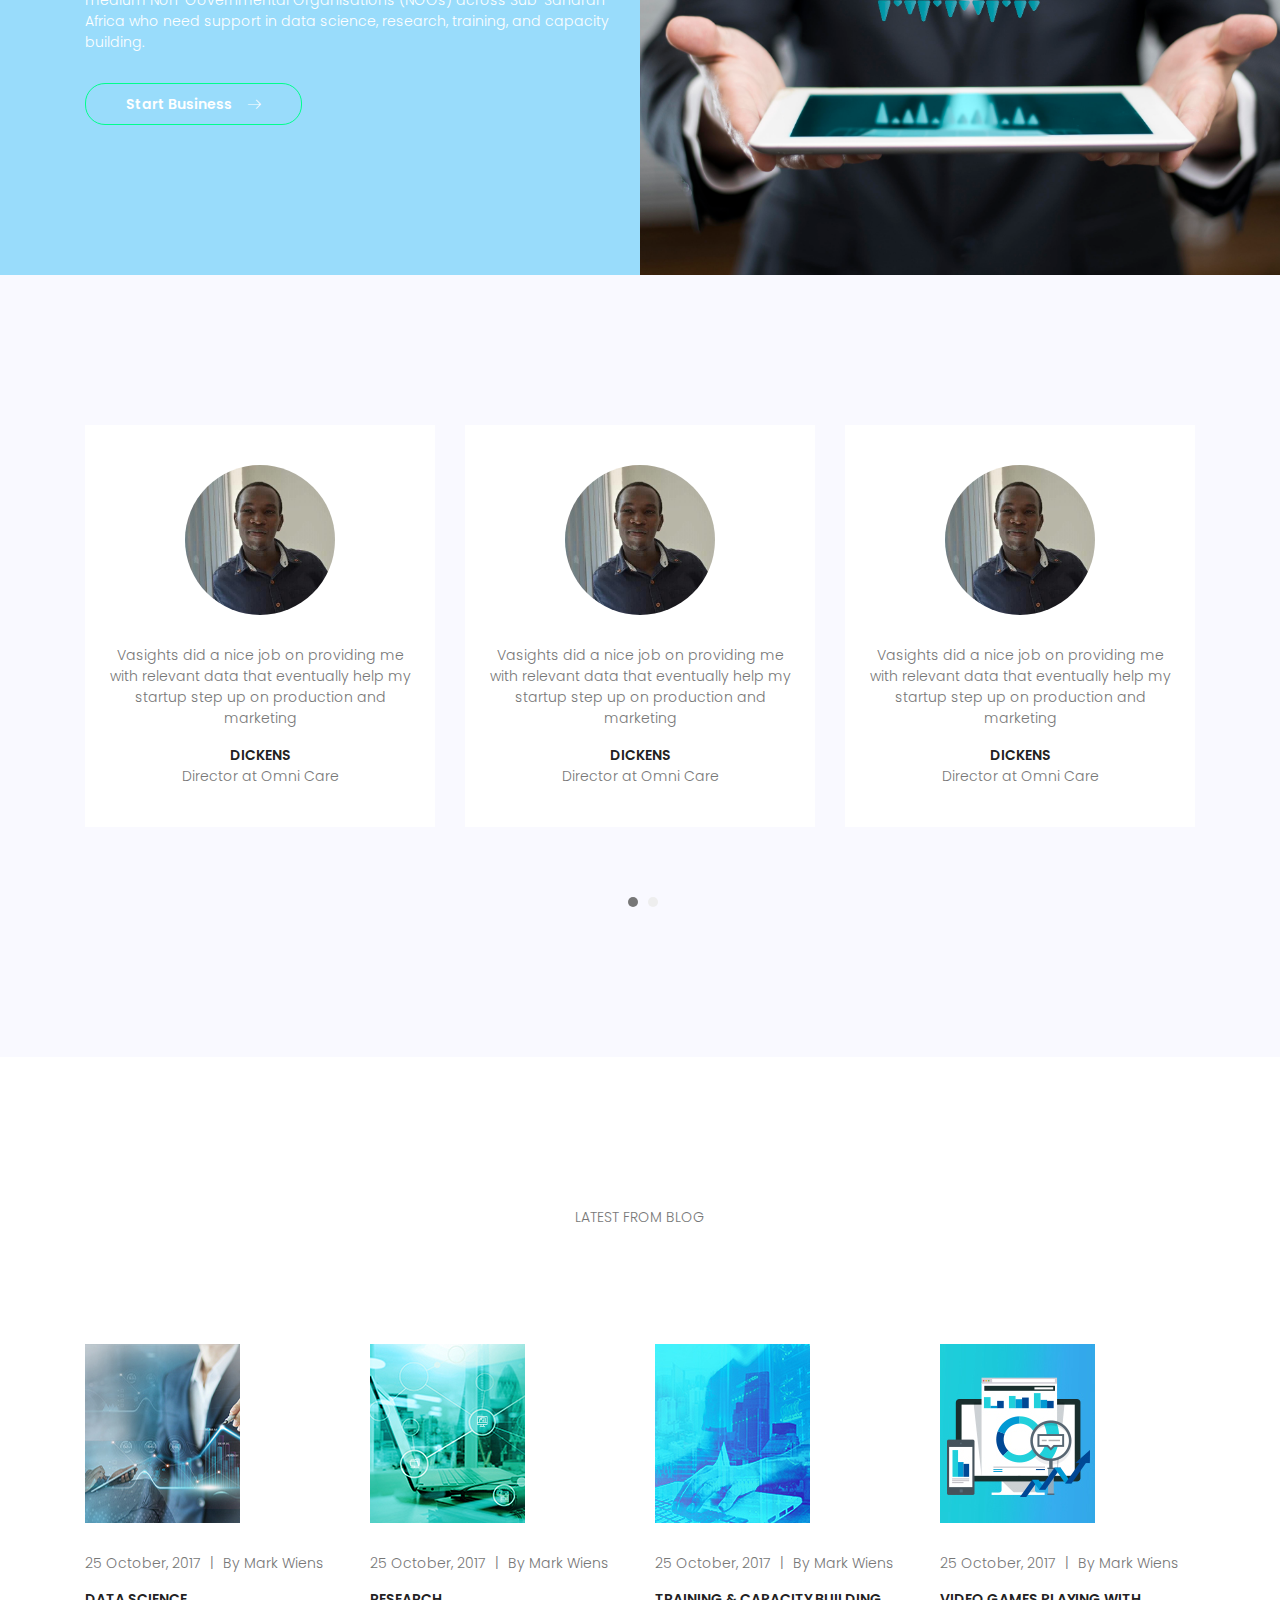
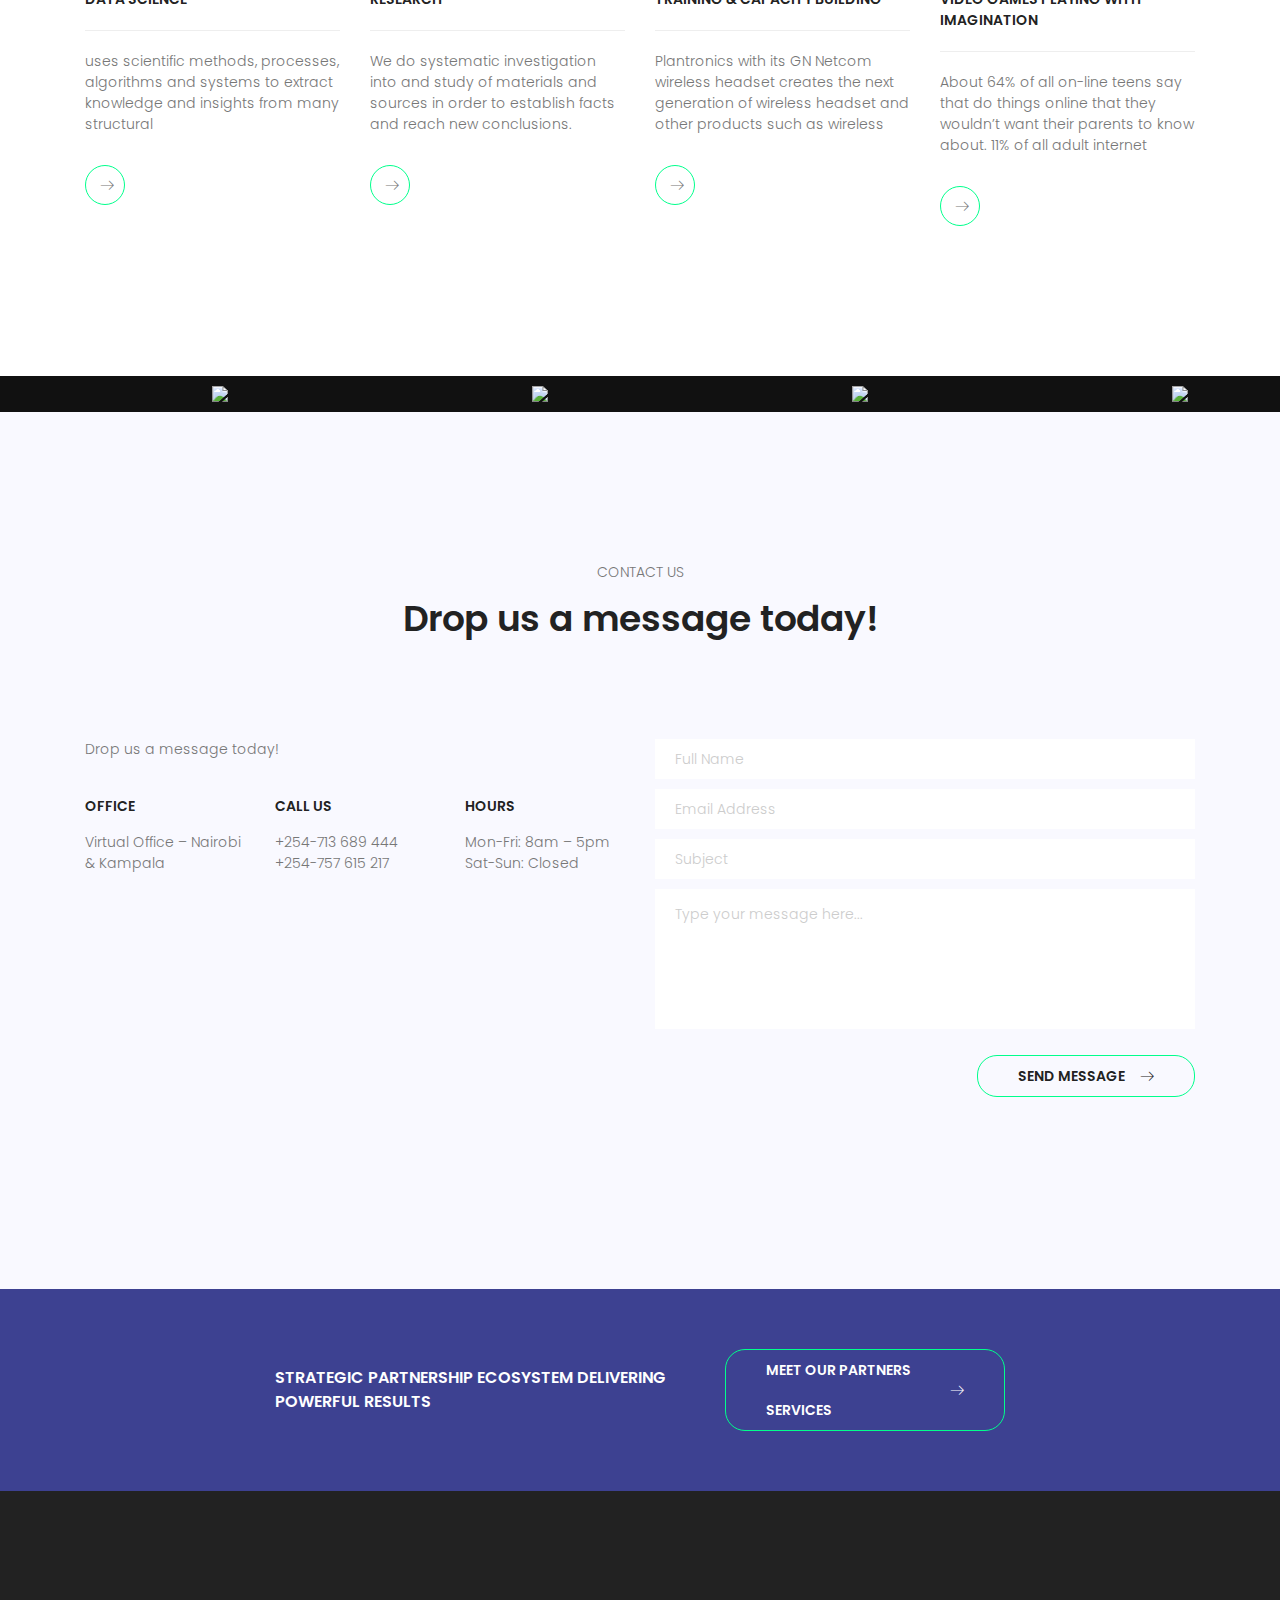
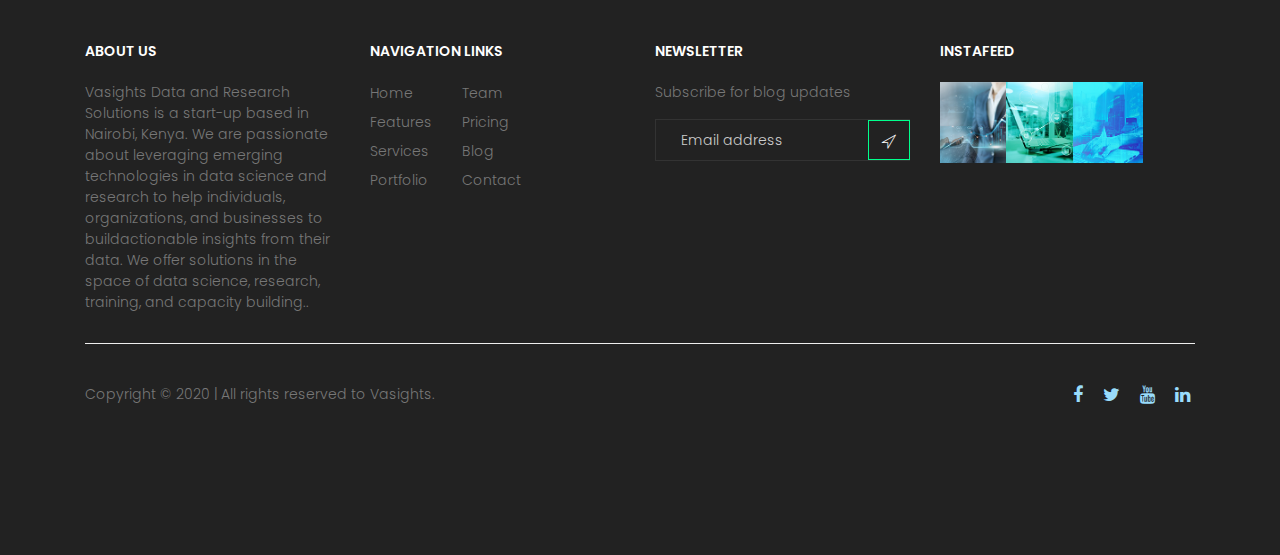
==== commit 04387f96: "linkedin" ====
--- a/index.html
+++ b/index.html
@@ -58,7 +58,7 @@
 						<div class="header-social d-flex align-items-center">
 							<a href="https://www.facebook.com/apticsdata/"><i class="fa fa-facebook"></i></a>
 							<a href="https://twitter.com/apticsdata"><i class="fa fa-twitter"></i></a>
-							<a href="#"><i class="fa fa-linkedin"></i></a>
+							<a href="https://www.linkedin.com/company/vasights/"><i class="fa fa-linkedin"></i></a>
 						</div>
 					</div>
 				</div>
@@ -918,8 +918,8 @@
 				<div class="footer-social d-flex align-items-center">
 					<a href="https://www.facebook.com/apticsdata/"><i class="fa fa-facebook"></i></a>
 					<a href="https://twitter.com/apticsdata"><i class="fa fa-twitter"></i></a>
-					<a href="#"><i class="fa fa-dribbble"></i></a>
-					<a href="#"><i class="fa fa-behance"></i></a>
+					<a href="#"><i class="fa fa-youtube"></i></a>
+					<a href="https://www.linkedin.com/company/vasights/"><i class="fa fa-linkedin"></i></a>
 				</div>
 			</div>
 		</div>
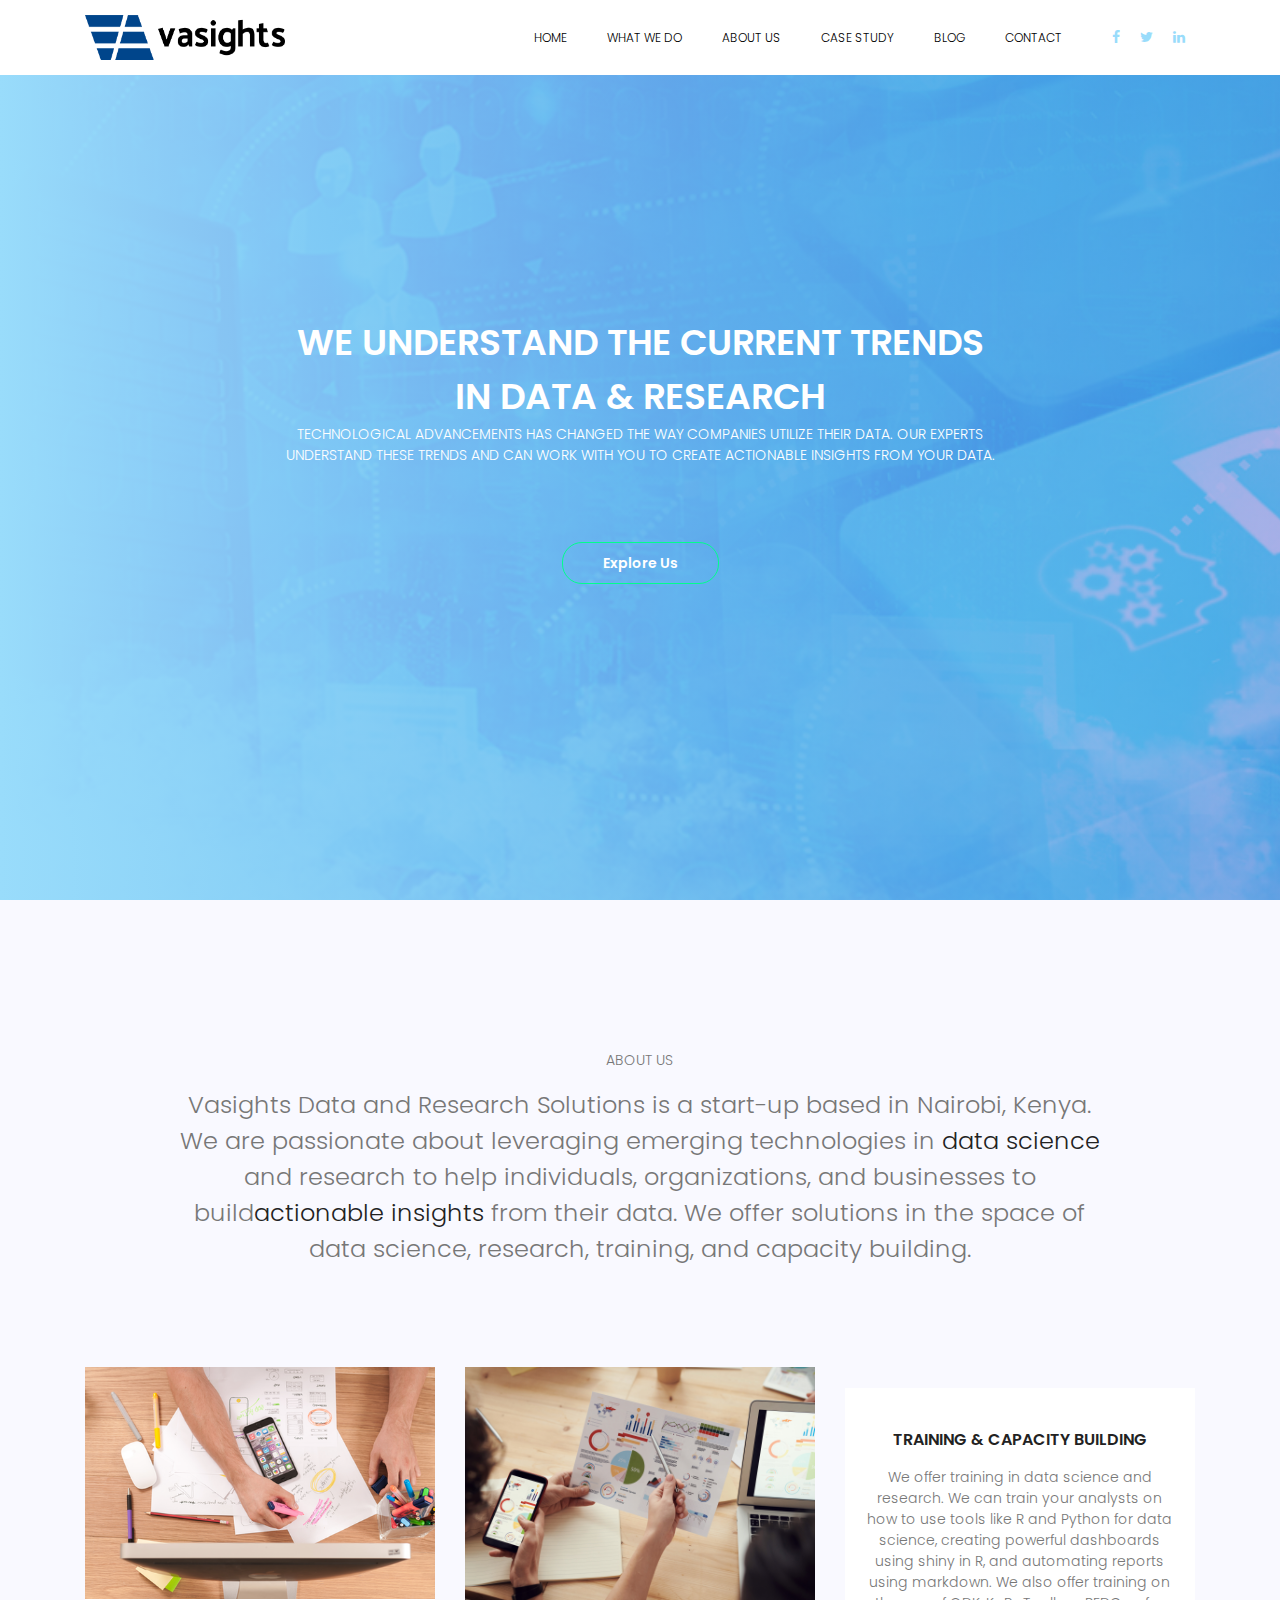
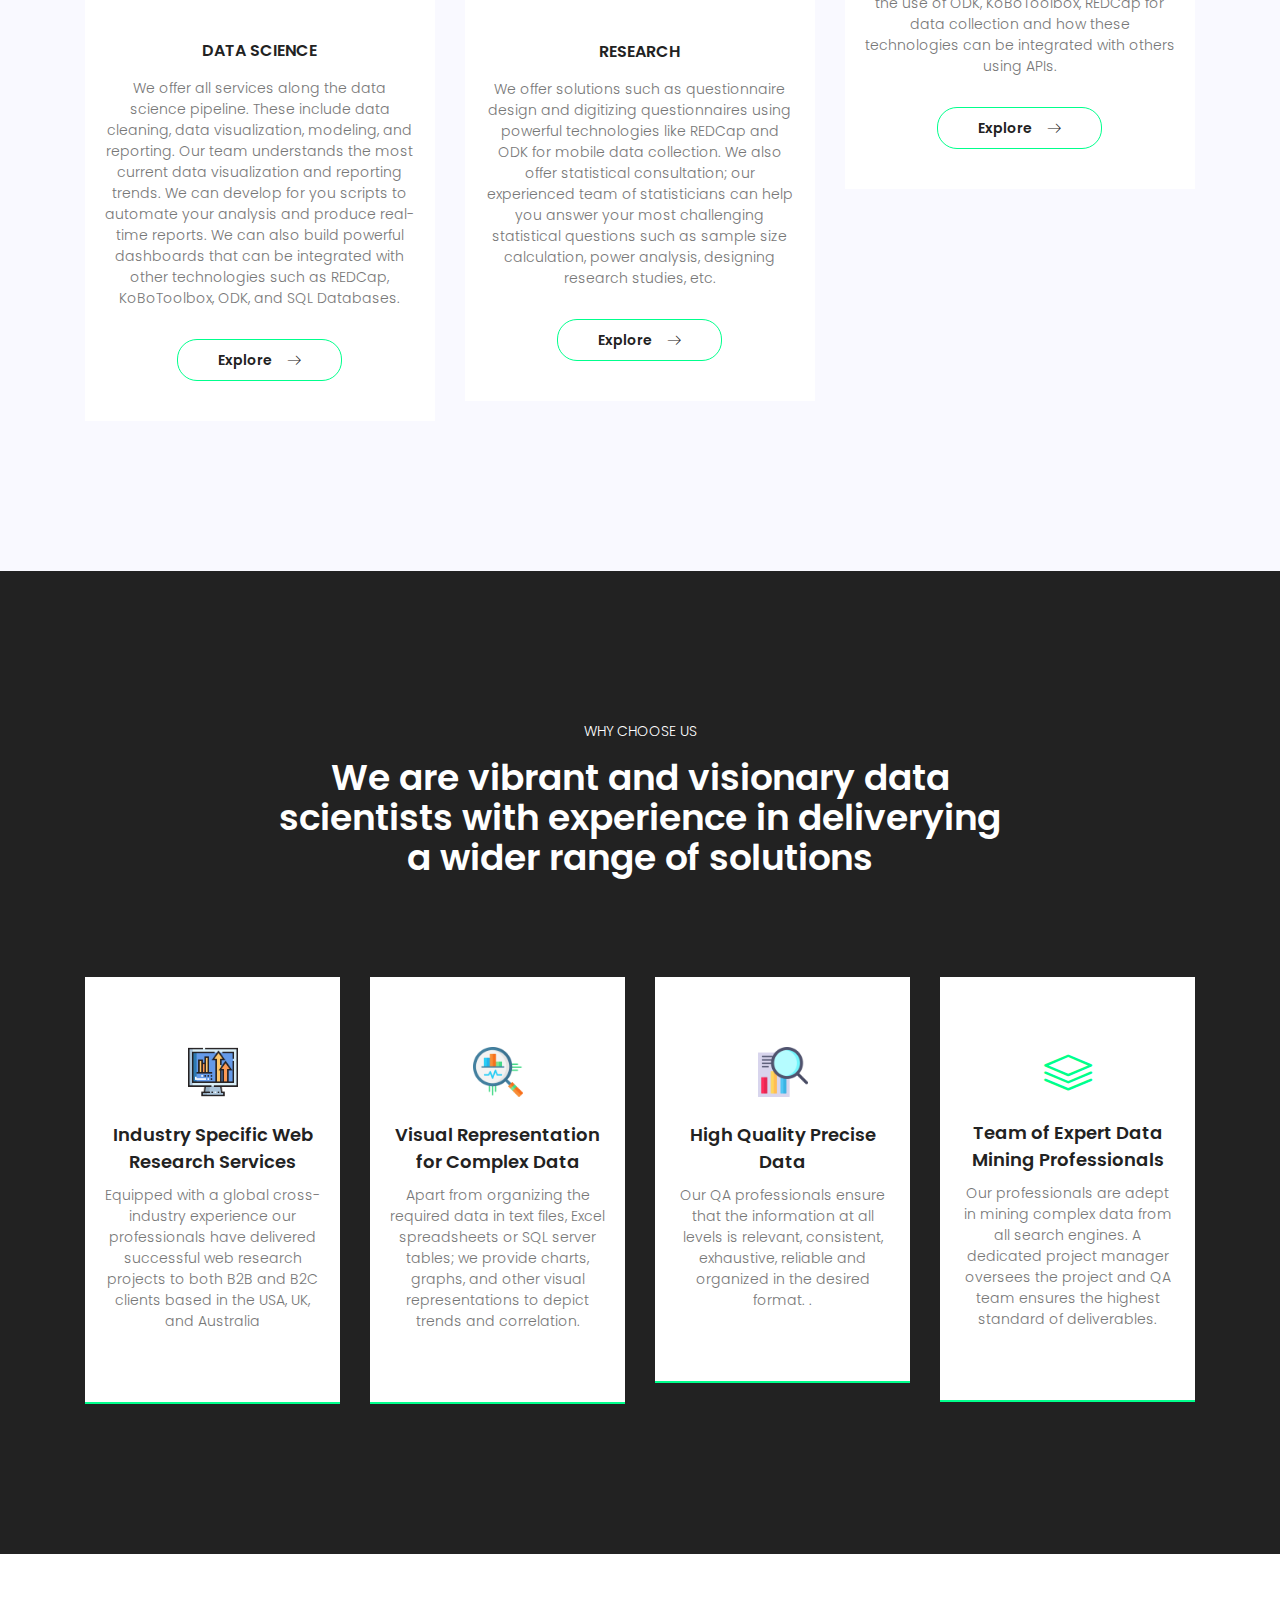
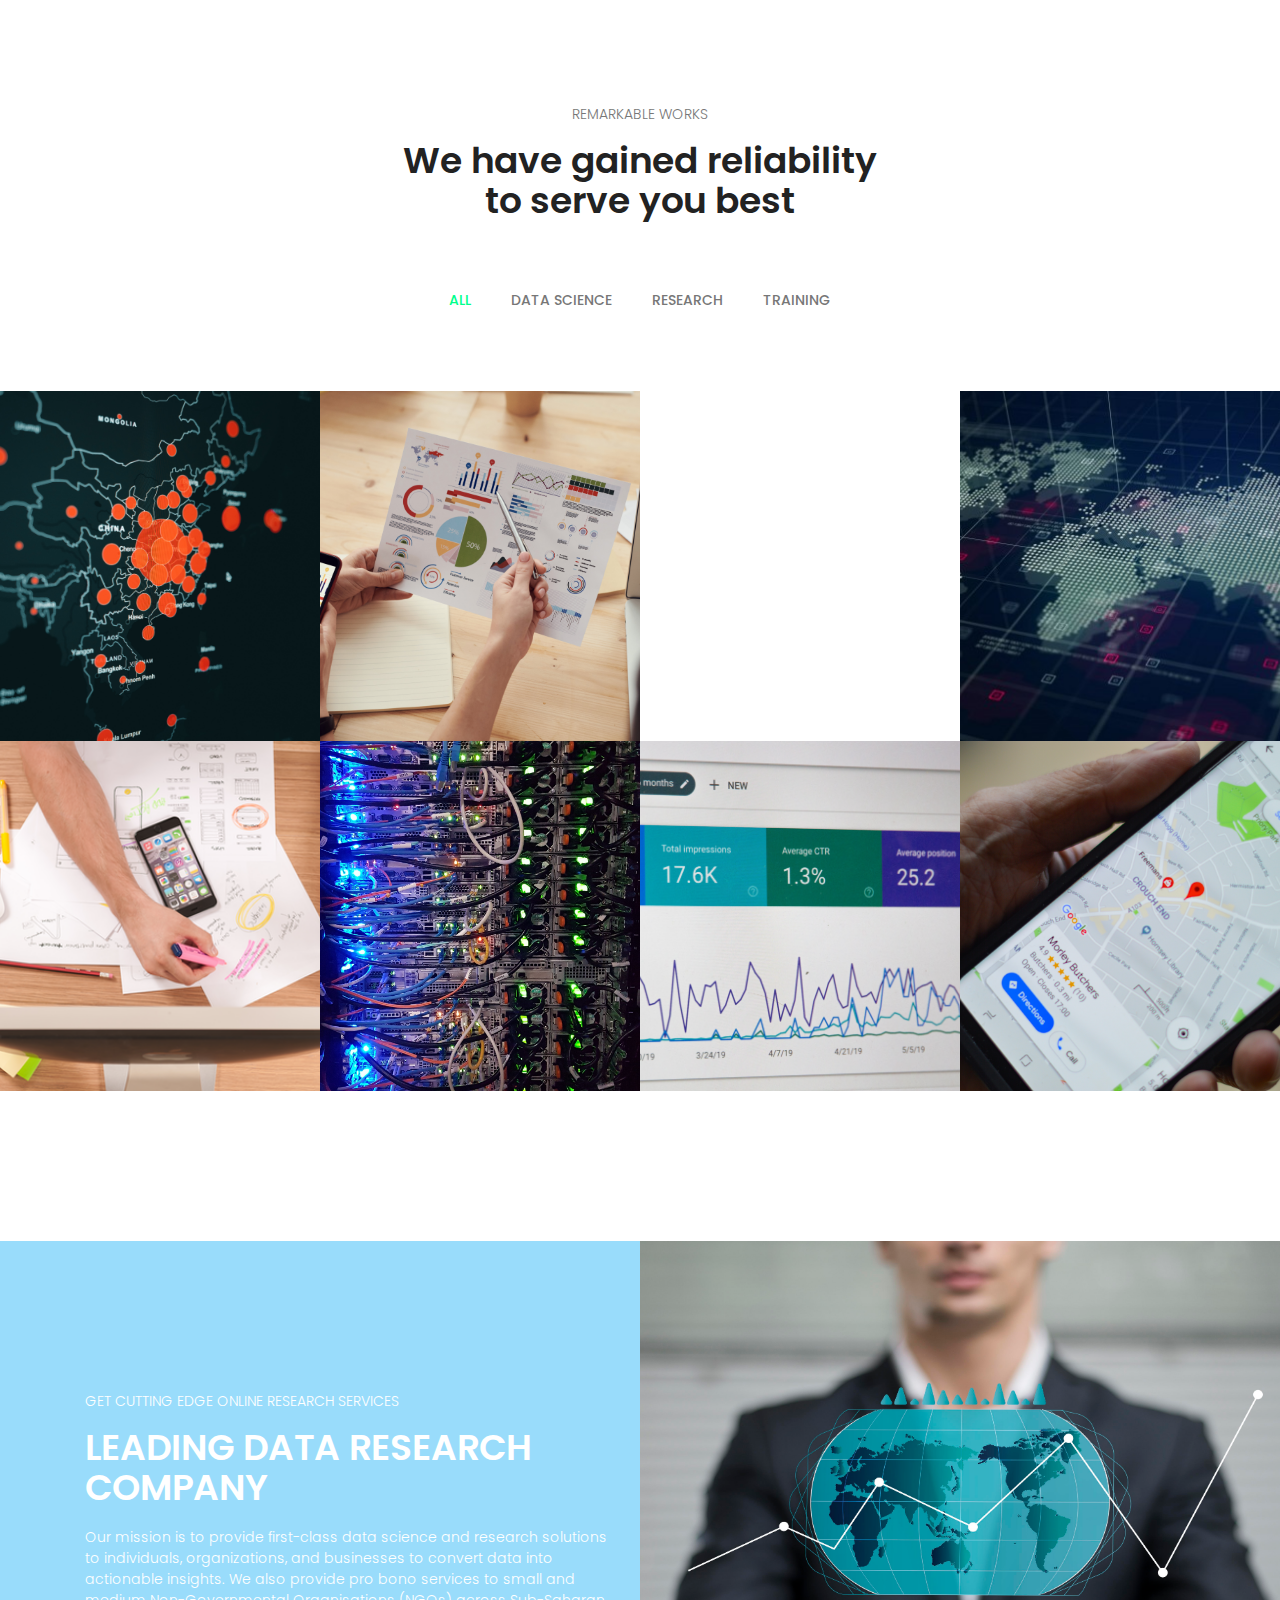
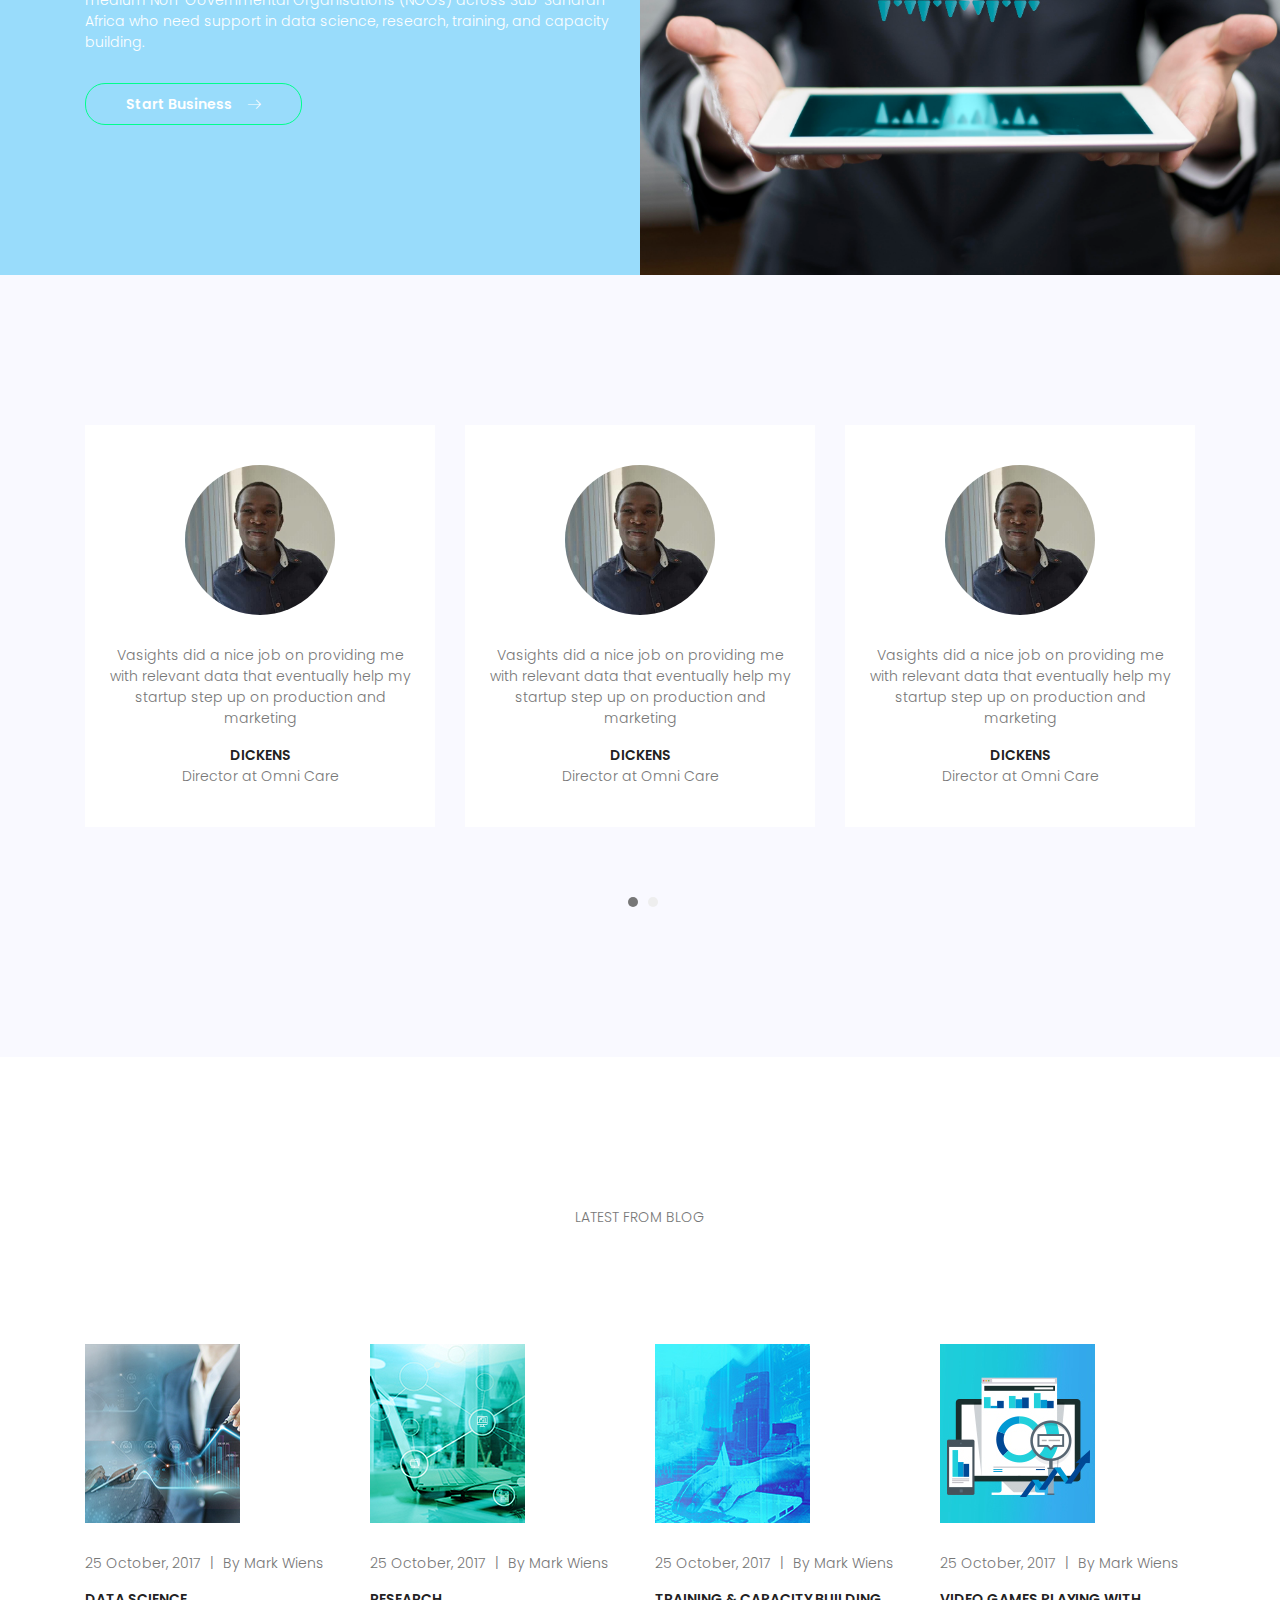
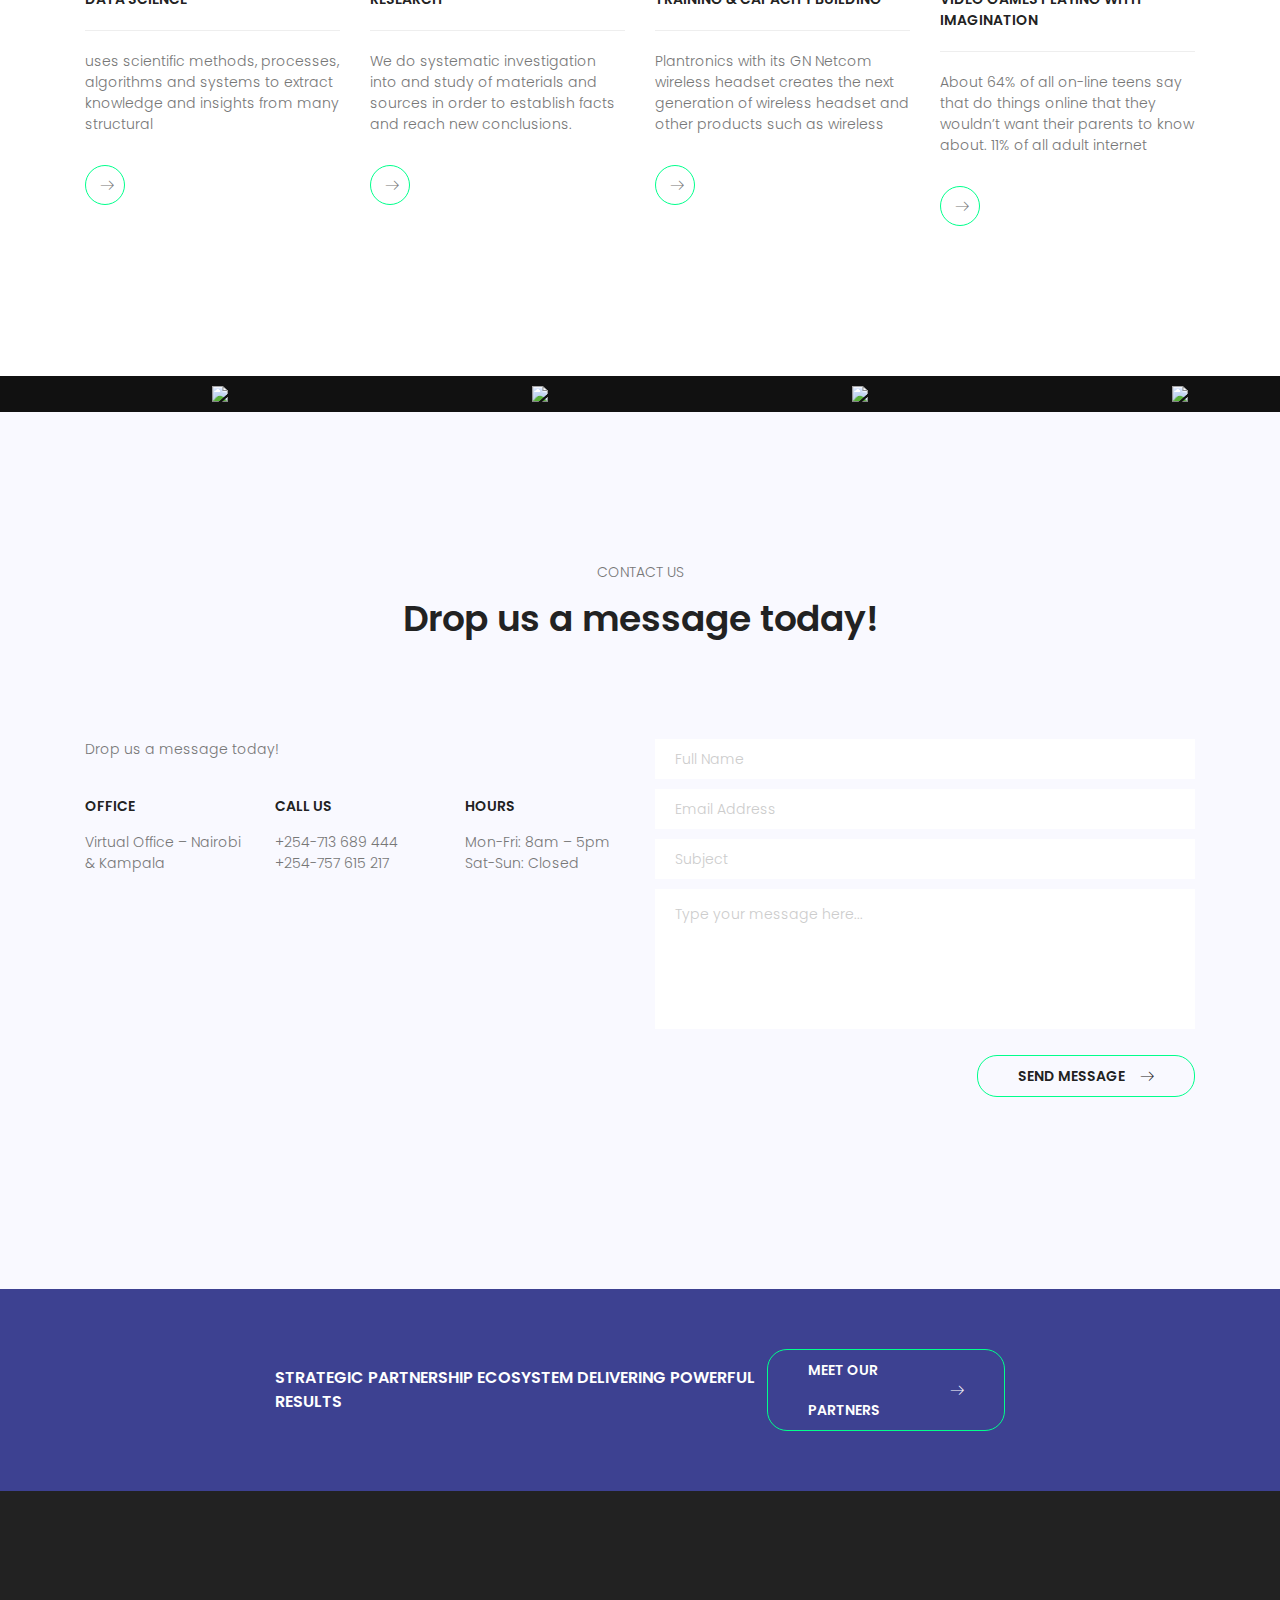
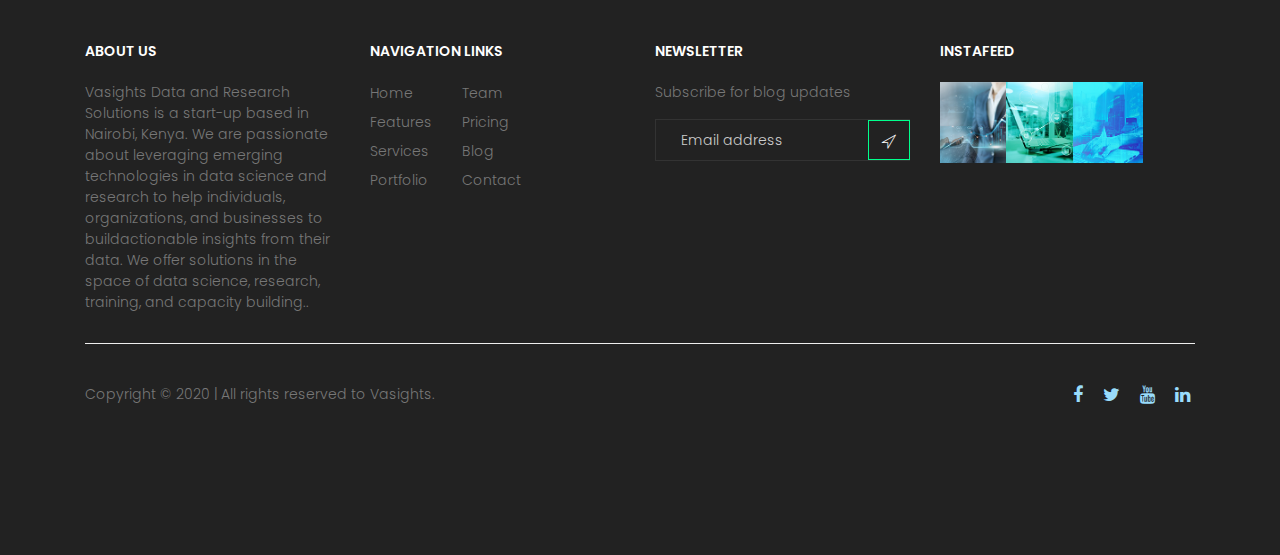
==== commit 86dc5be1: "*" ====
--- a/index.html
+++ b/index.html
@@ -840,7 +840,7 @@
 					<h5 class="text-uppercase text-white">Strategic Partnership Ecosystem
 						Delivering Powerful Results</h5>
 					<a href="https://raw.githack.com/DickensJuma/Vasights/master/partners.html" class="primary-btn d-inline-flex text-uppercase text-white align-items-center">Meet Our Partners
-						Services<span class="lnr lnr-arrow-right"></span></a>
+					<span class="lnr lnr-arrow-right"></span></a>
 				</div>
 			</div>
 		</div>
